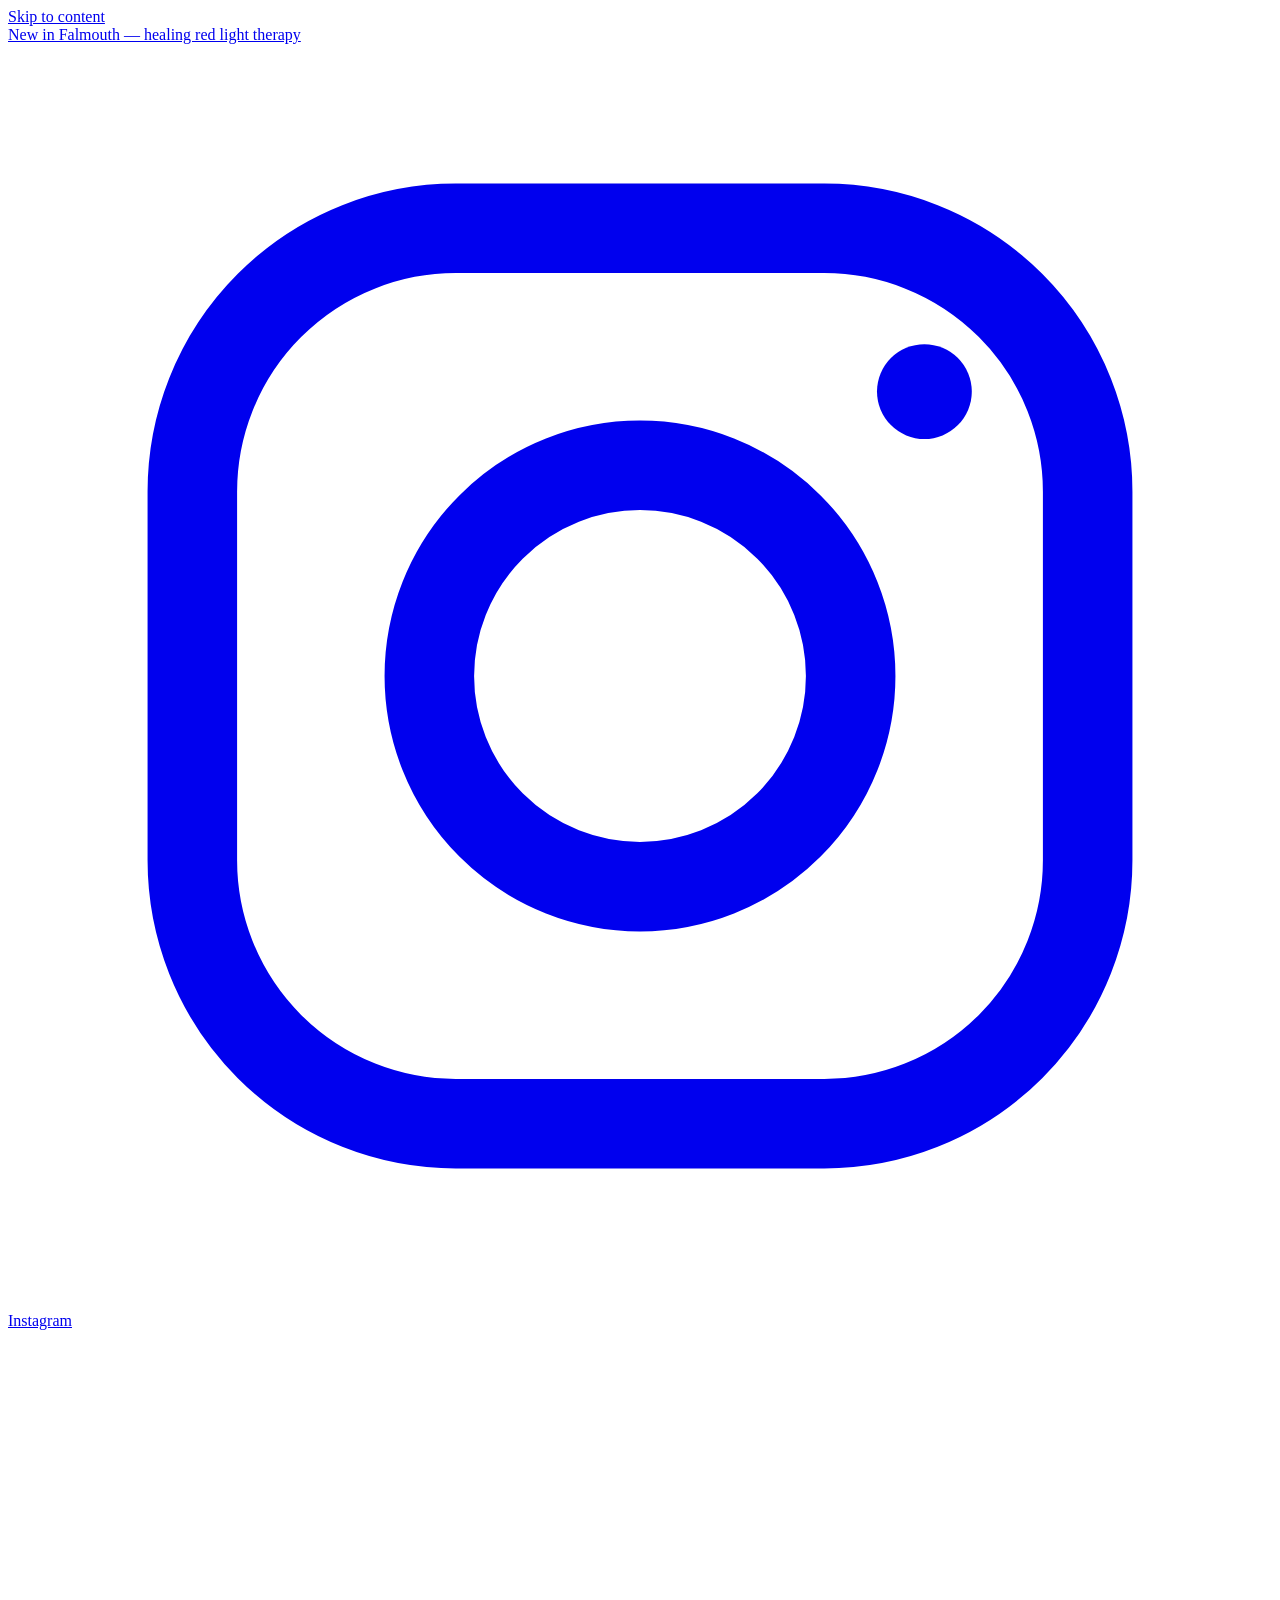
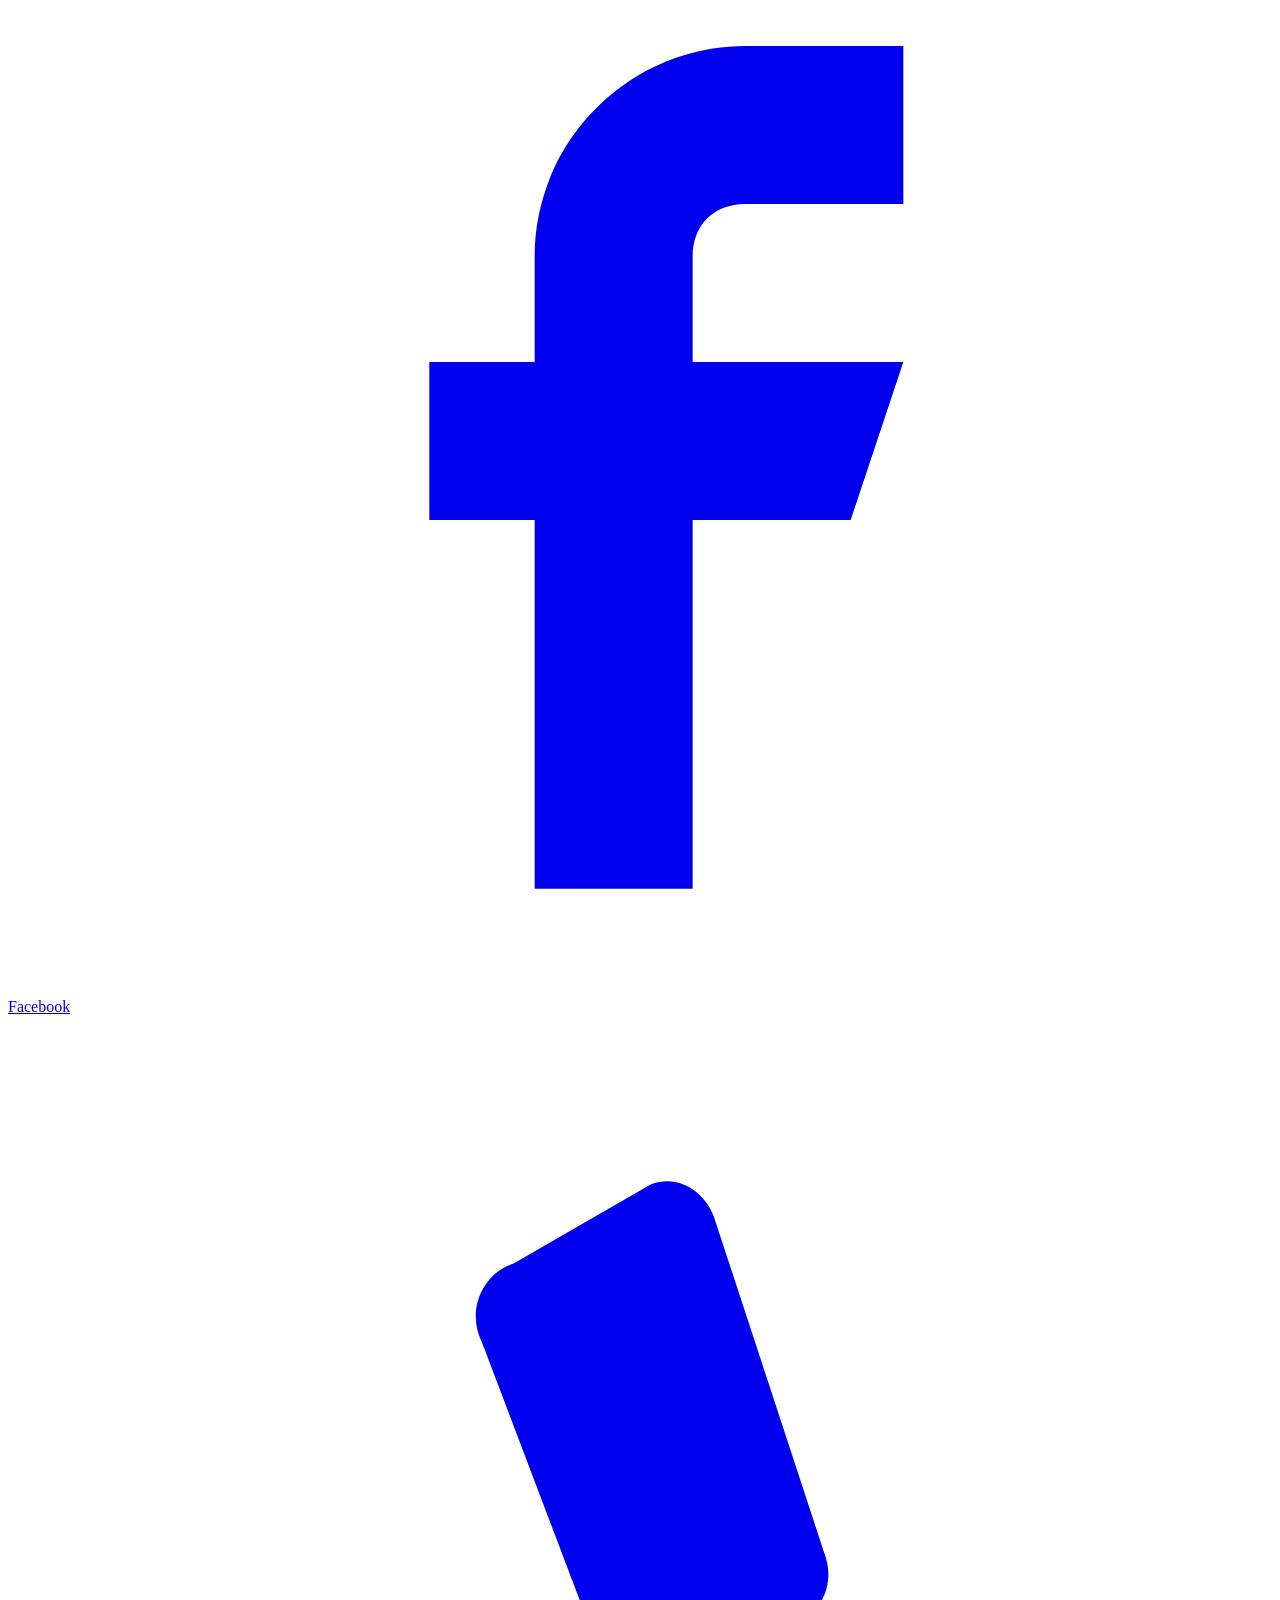
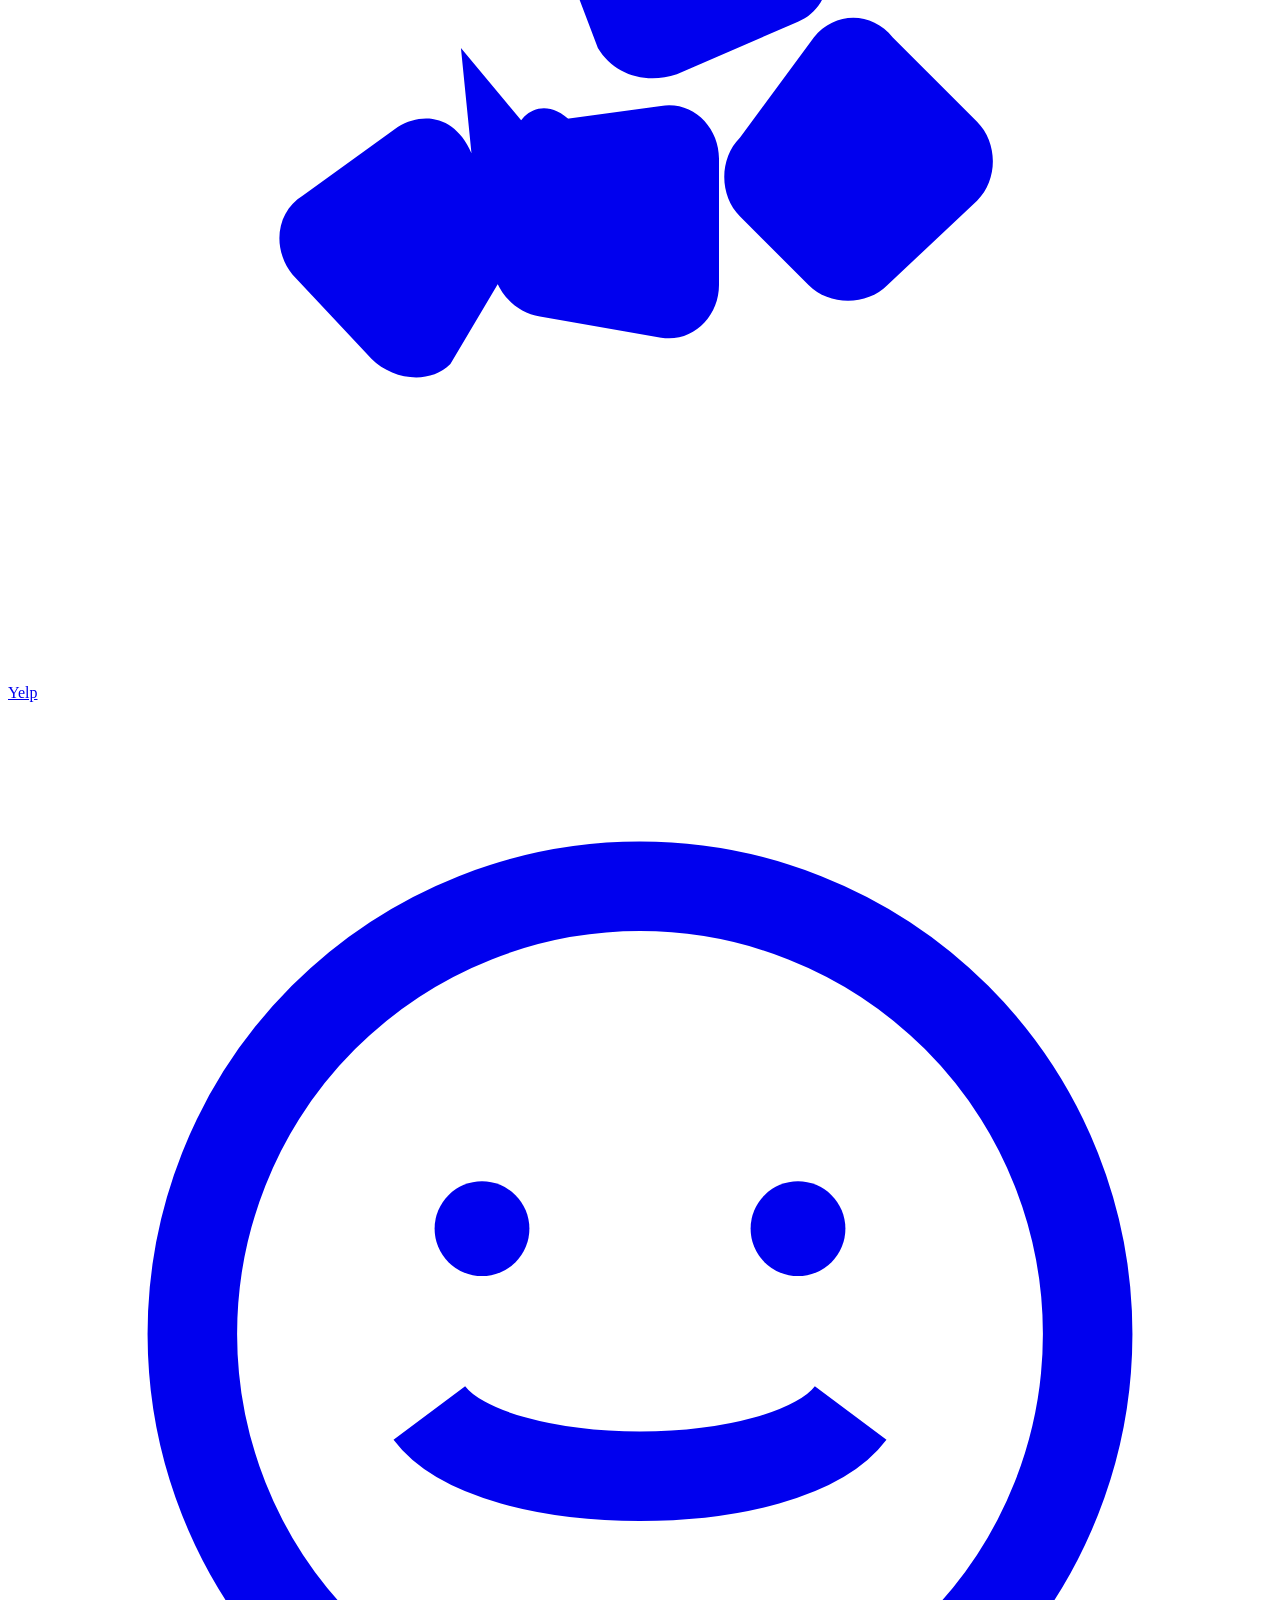
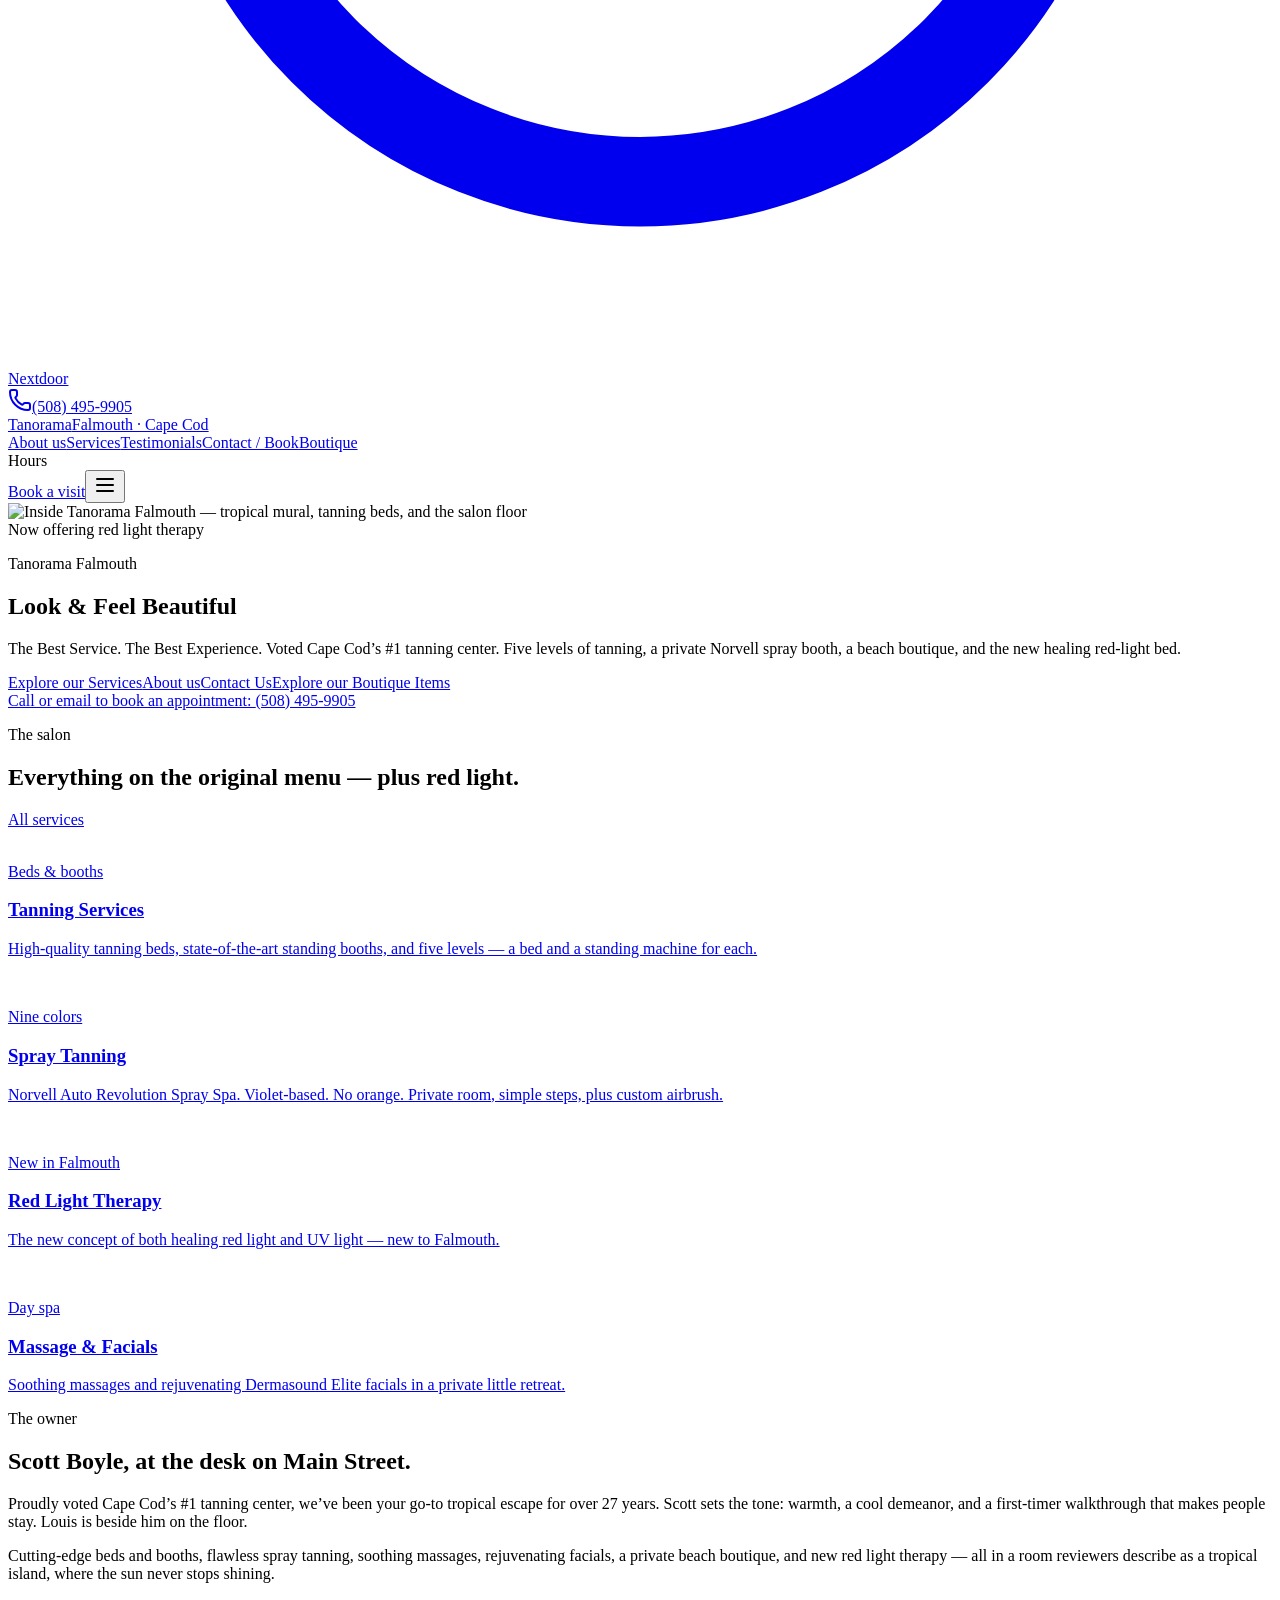
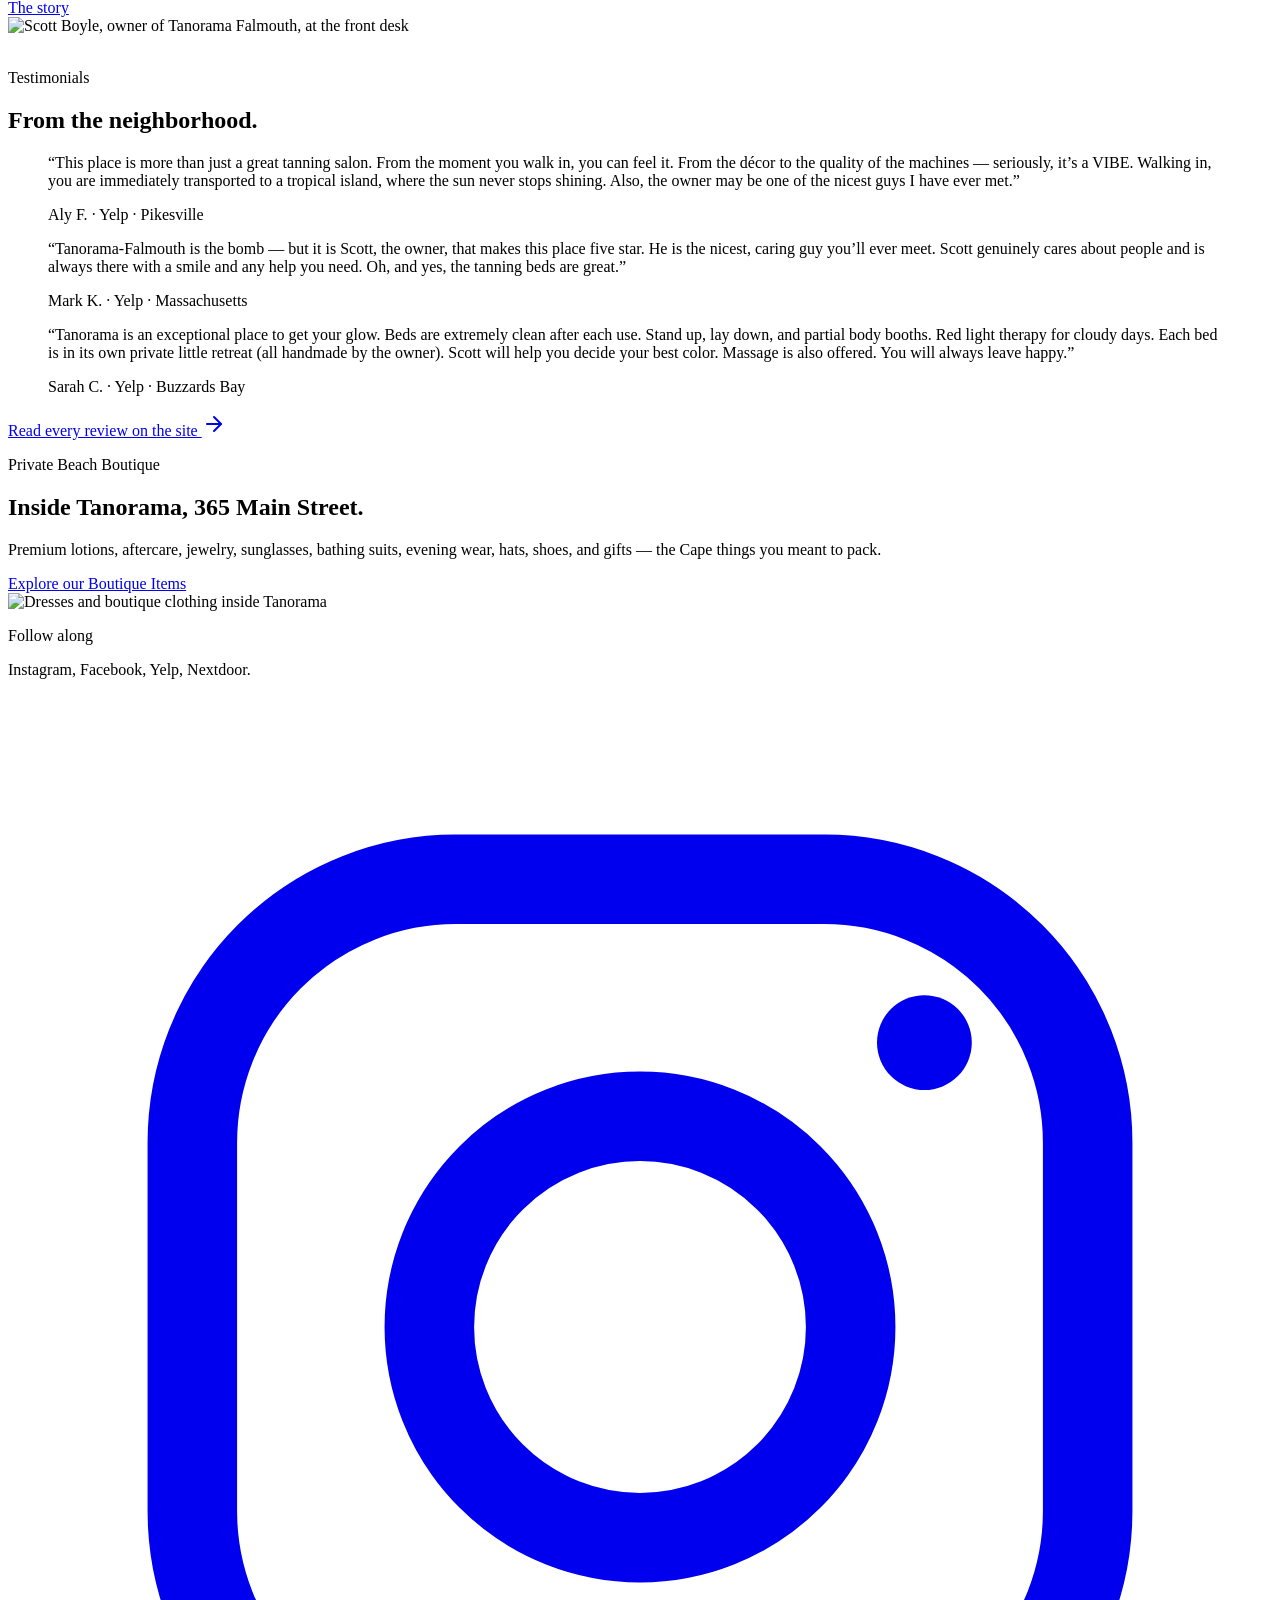
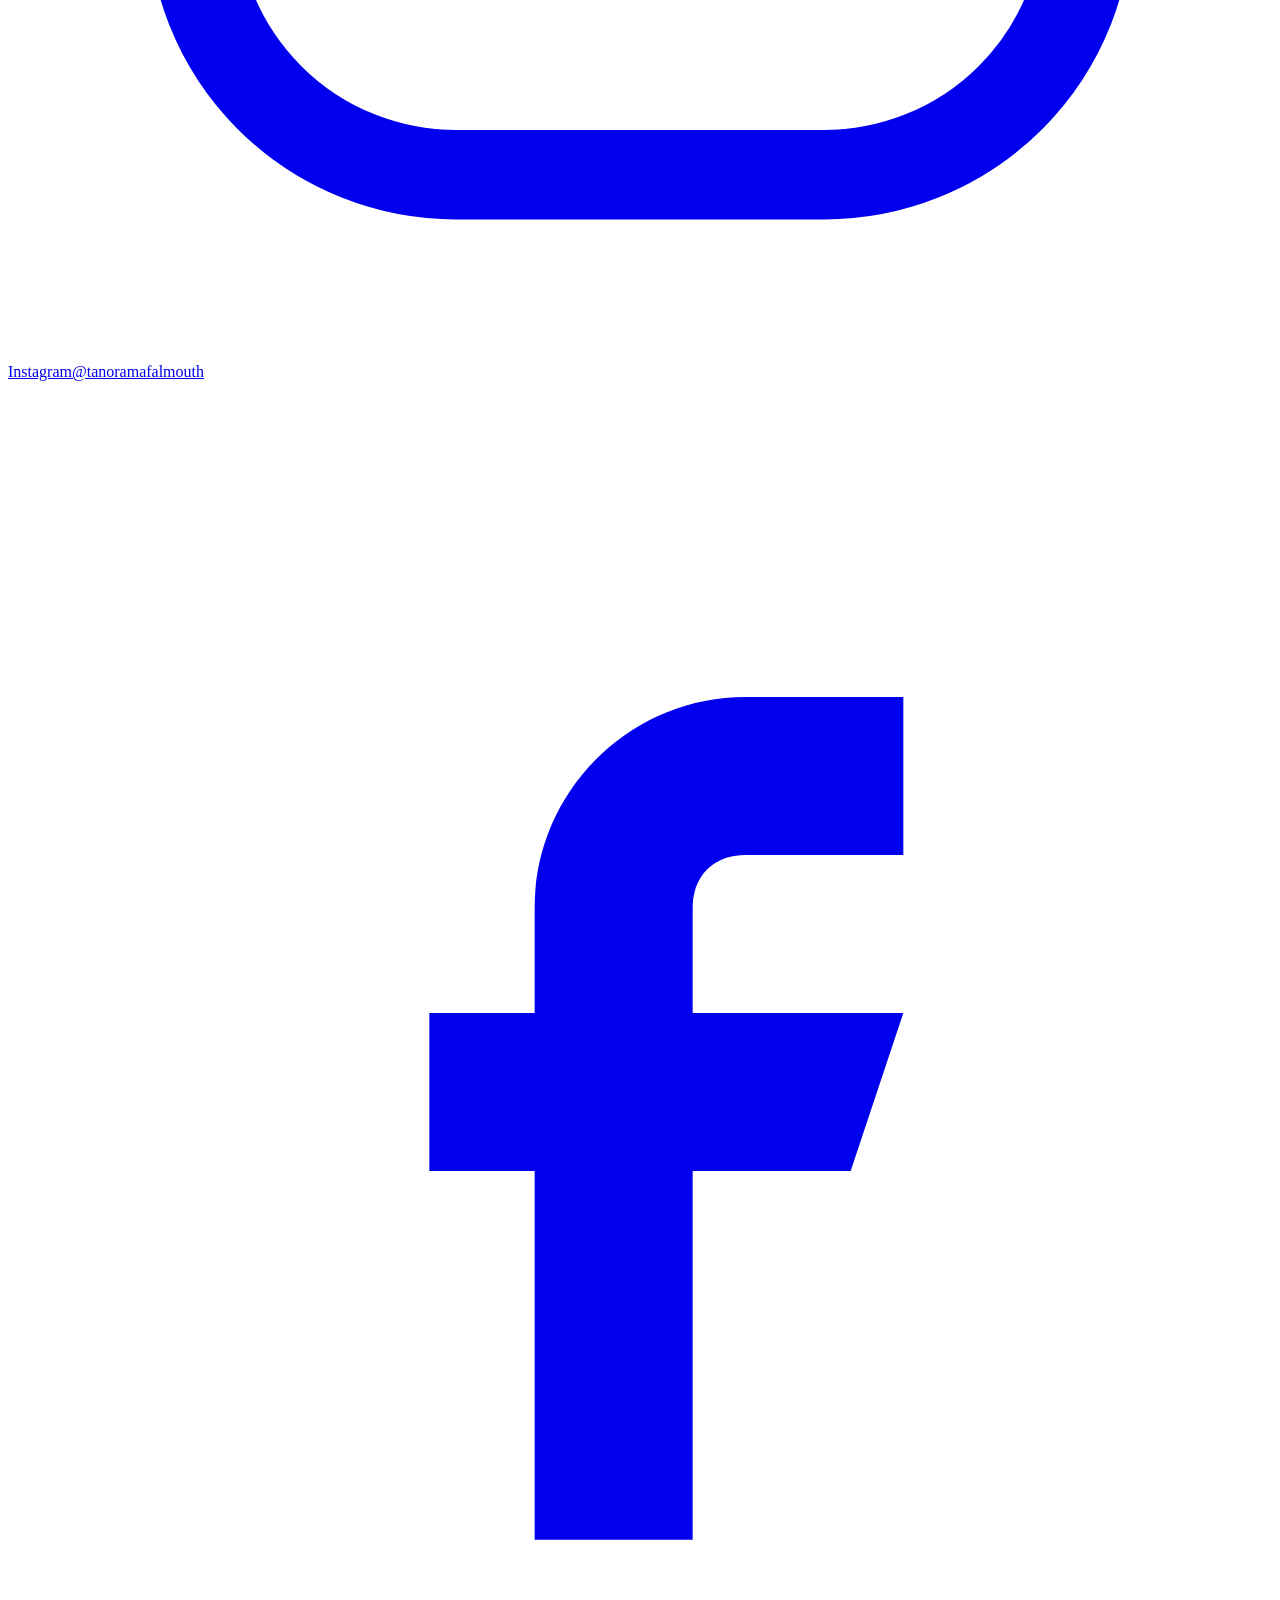
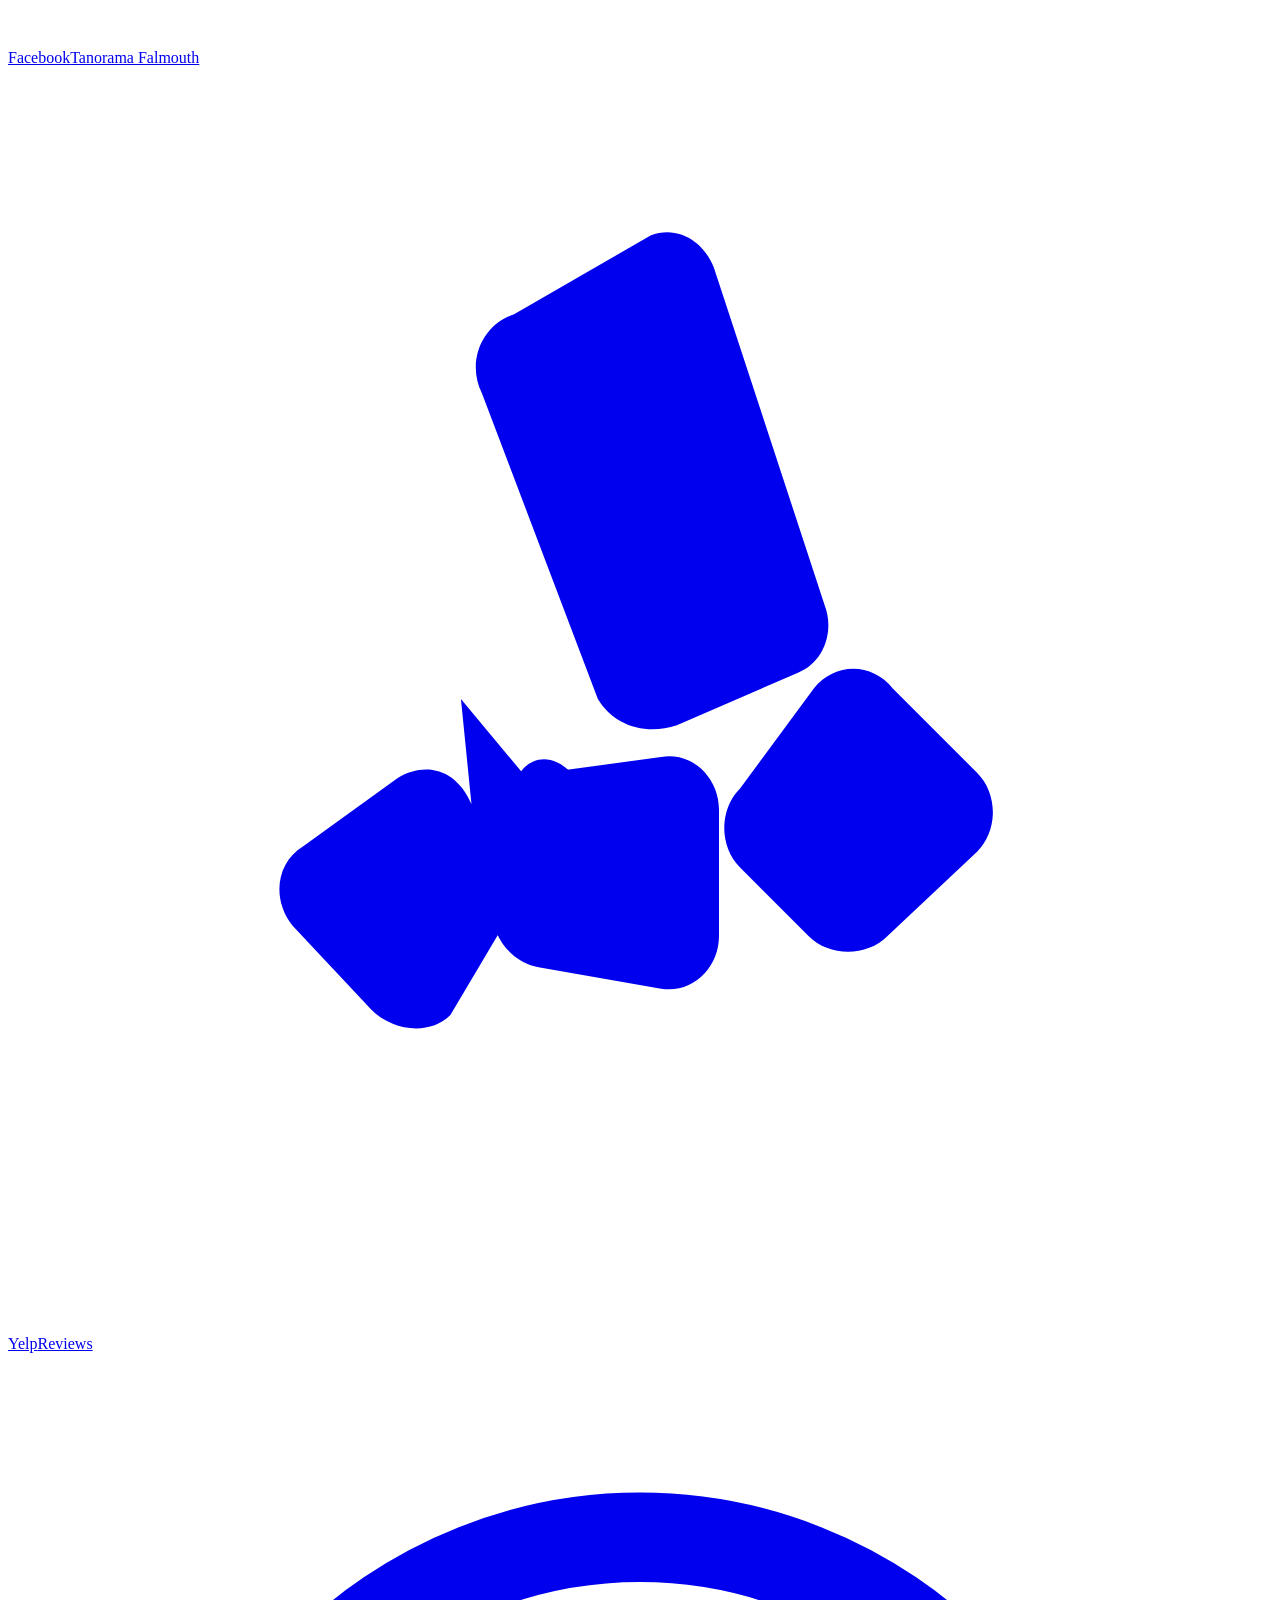
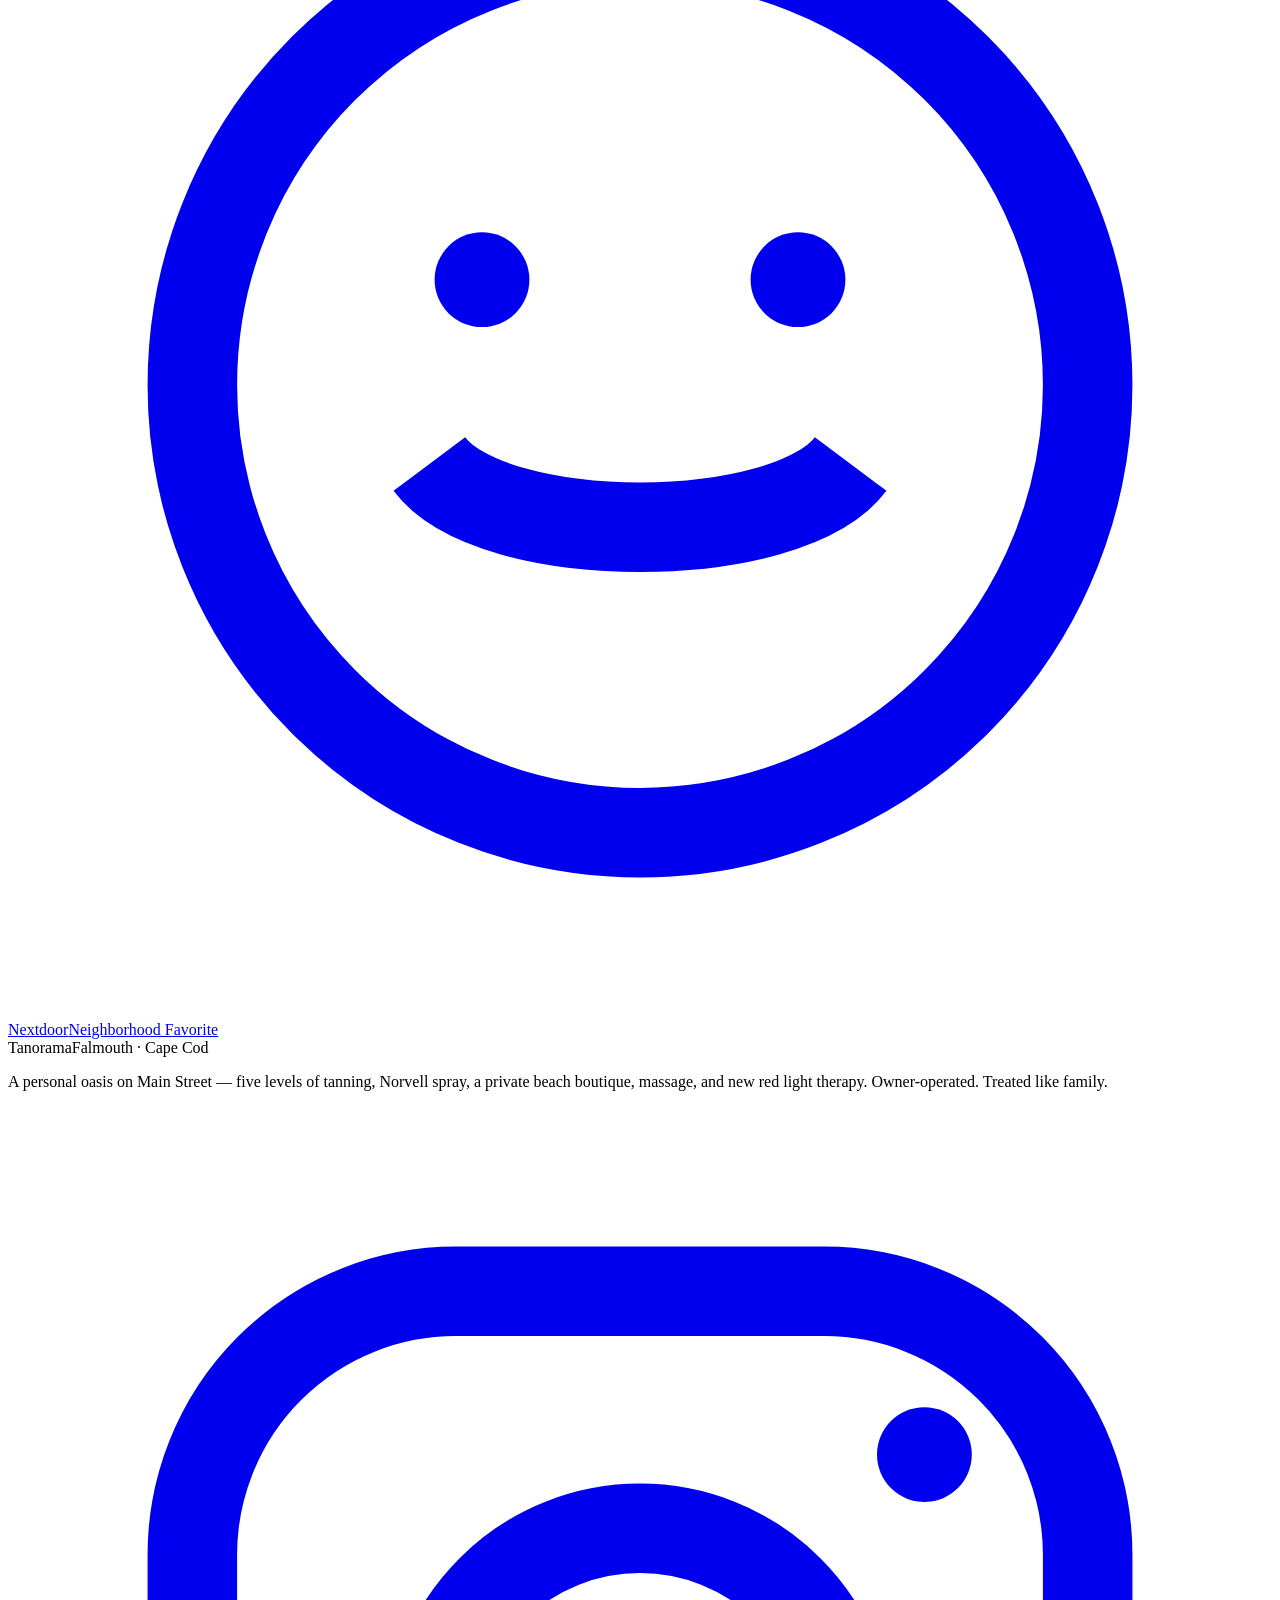
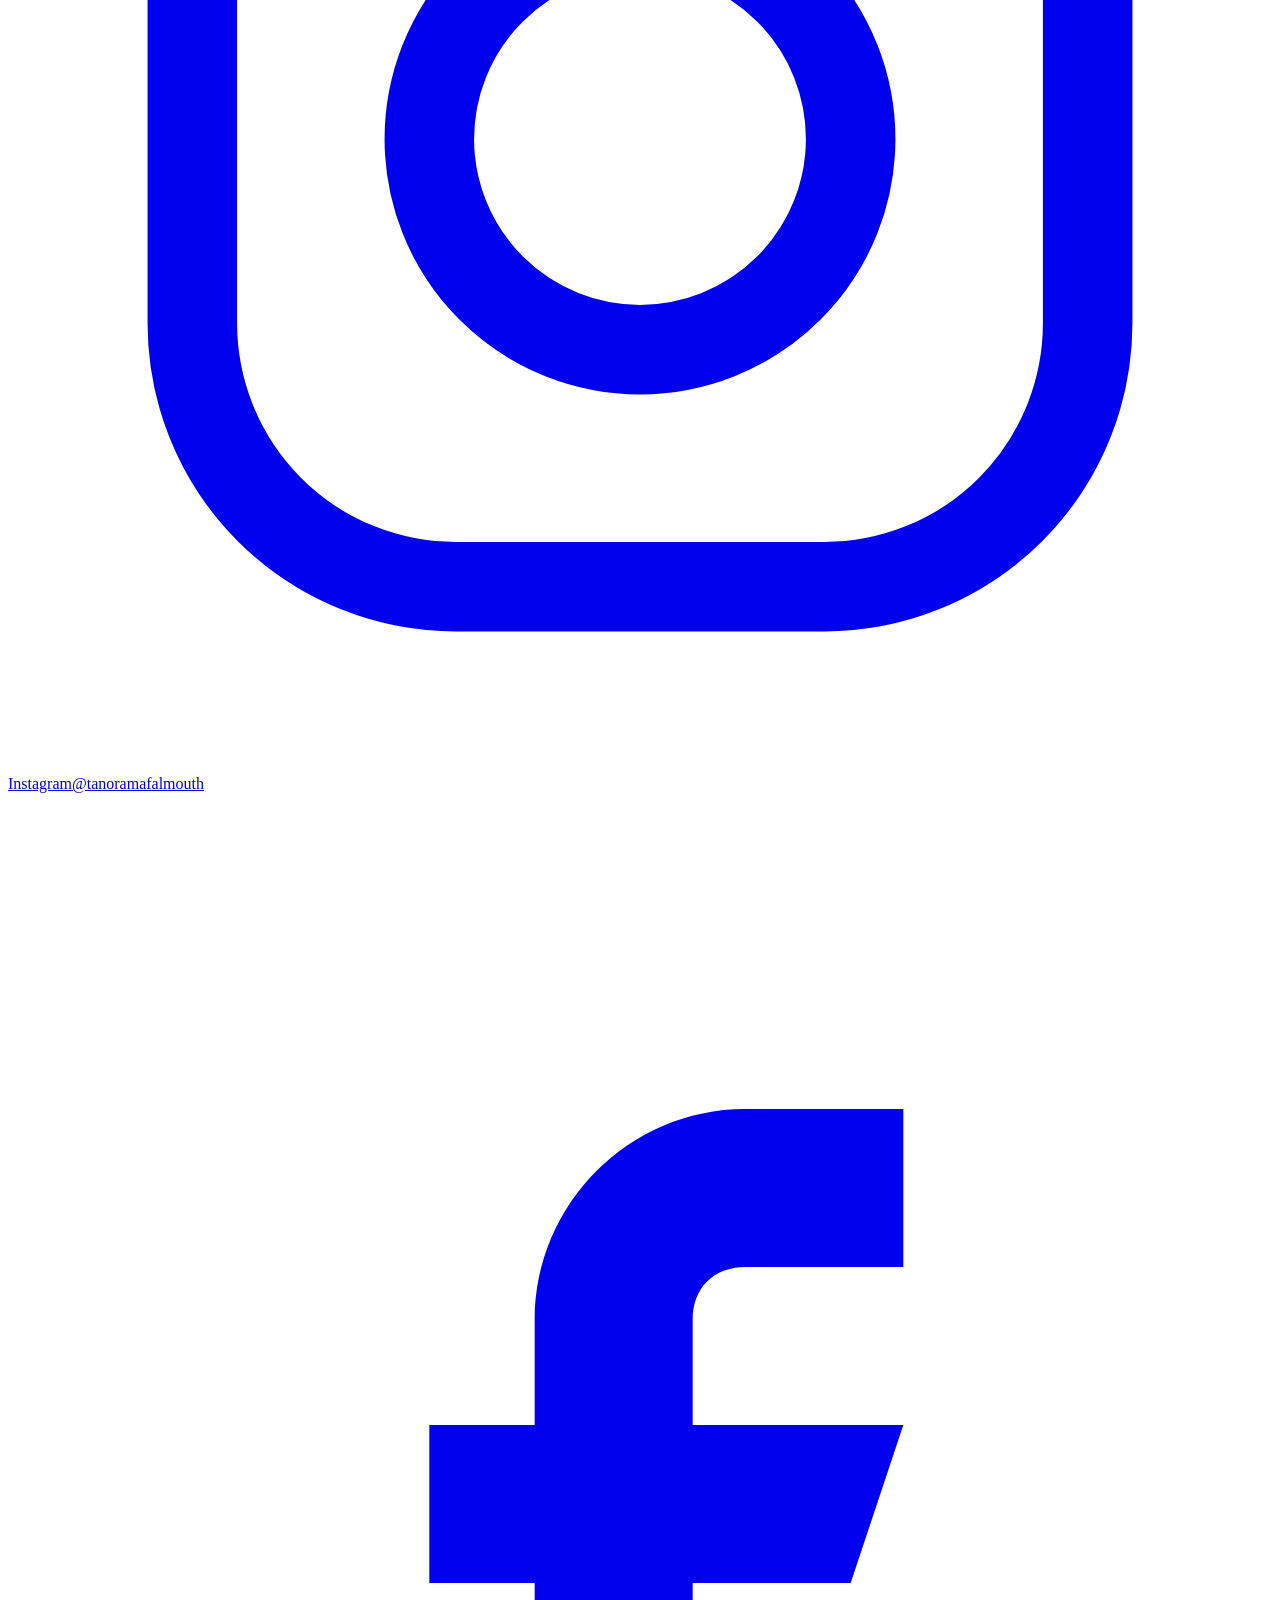
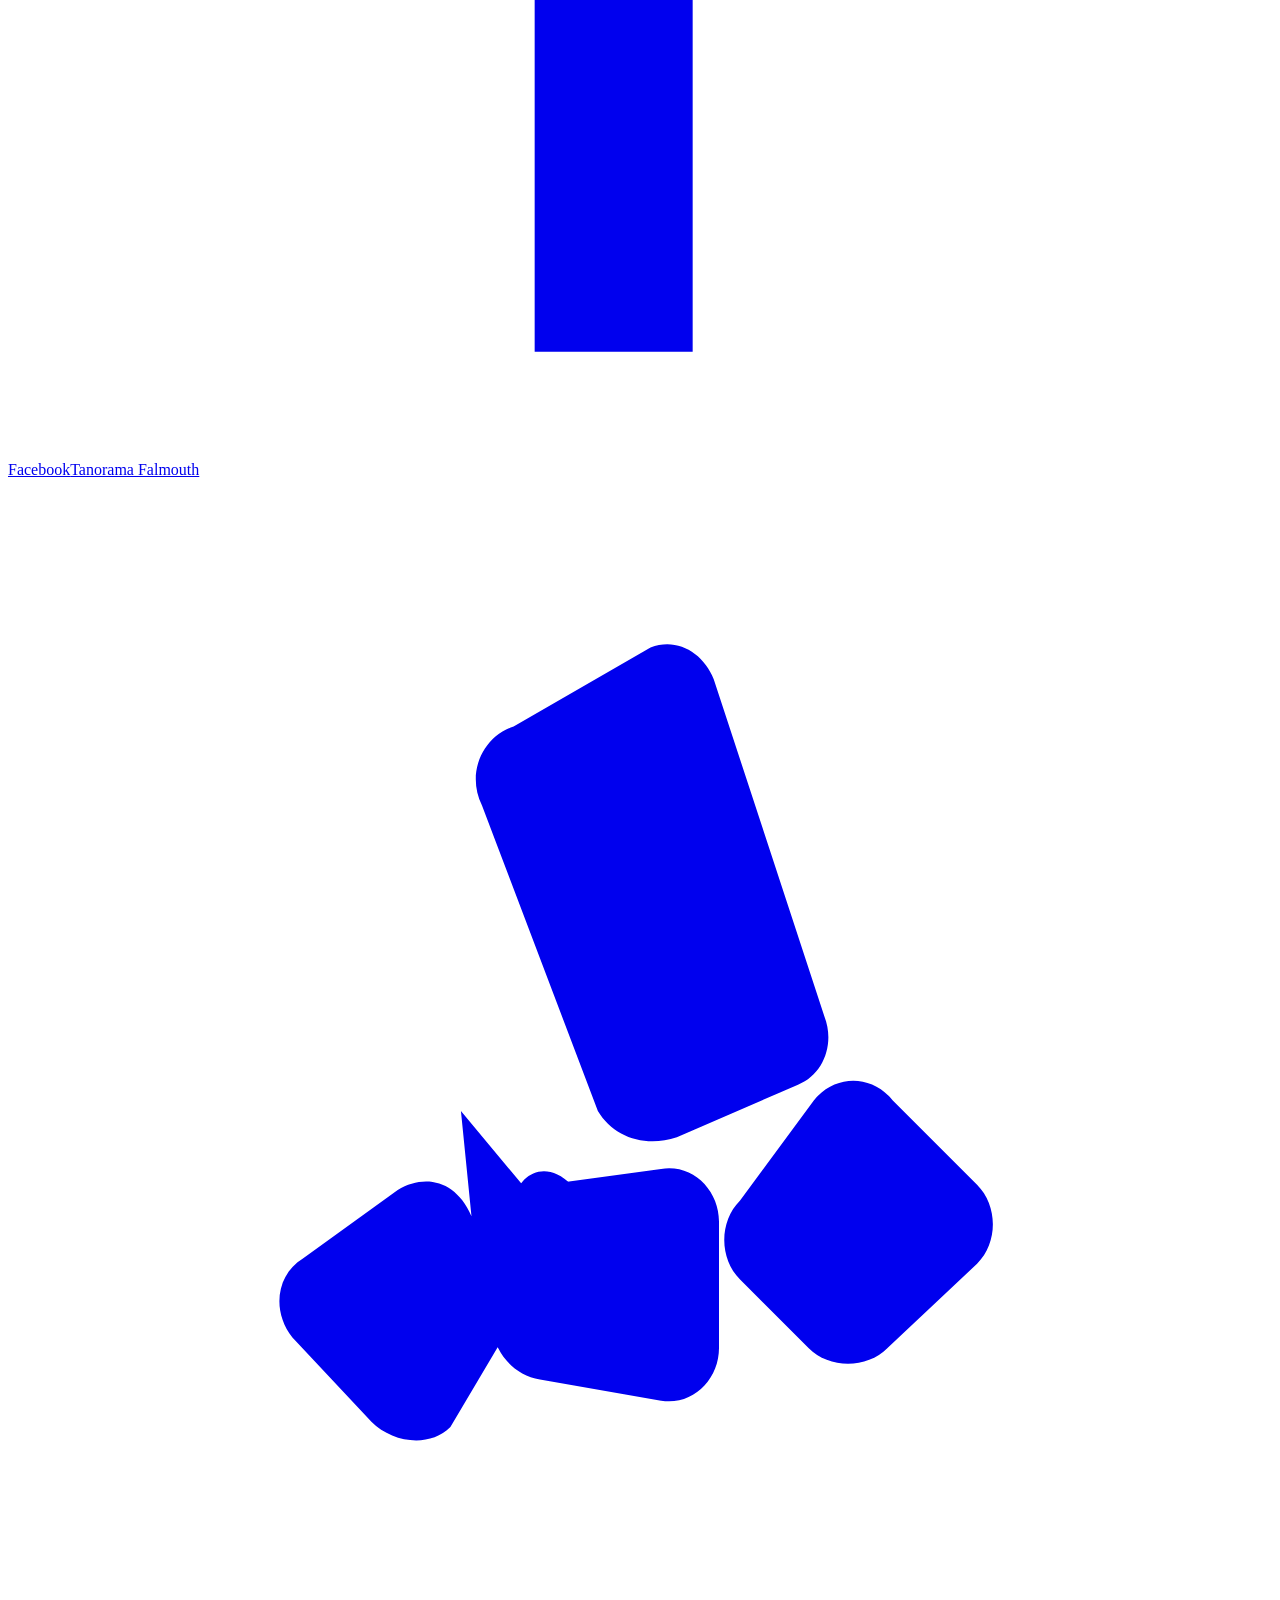
==== index.html @ d2f275ac "Import Tanarama site with Decap CMS editor" ====
<!DOCTYPE html><html lang="en" class="antialiased"><head><meta name="twitter:card" content="summary_large_image"><meta property="og:title" content="Tanorama Falmouth"><meta property="og:image" content="https://tanaramafalmouth.grok.me/og.jpg"><meta property="og:image:width" content="1200"><meta property="og:image:height" content="630"><meta charSet="utf-8"/><meta name="viewport" content="width=device-width, initial-scale=1"/><link rel="preload" as="image" href="/images/logo.png"/><link rel="preload" as="image" href="/images/hero.jpg"/><link rel="preload" as="image" href="/images/beds.jpg"/><link rel="preload" as="image" href="/images/bed.jpg"/><link rel="preload" as="image" href="/images/boutique-room.jpg"/><link rel="preload" as="image" href="/images/scott.jpg"/><link rel="preload" as="image" href="/images/mural.jpg"/><link rel="preload" as="image" href="/images/boutique-clothes.jpg"/><link rel="stylesheet" href="/assets/styles-CydF0hzn.css" data-precedence="default"/><title>Tanorama Falmouth</title><meta name="description" content="Tanorama Falmouth — Cape Cod’s #1 tanning center. Five levels of tanning, Norvell spray, boutique, massage, and new red light therapy at 365 Main St."/><meta name="theme-color" content="#1B2A38"/><link rel="modulepreload" href="/assets/index-DTNHznYe.js"/><link rel="modulepreload" href="/assets/rolldown-runtime-hePW80VL.js"/><link rel="modulepreload" href="/assets/client-DRpjdjga.js"/><link rel="modulepreload" href="/assets/site-shell-BPe1MBrv.js"/><link rel="modulepreload" href="/assets/routes-1h3ZJde8.js"/><link rel="icon" type="image/png" href="/favicon-32.png"/><link rel="apple-touch-icon" href="/apple-touch-icon.png"/><link rel="manifest" href="/__grok/manifest.webmanifest"/><link rel="apple-touch-icon" href="/__grok/icon-180.png"/><meta name="apple-mobile-web-app-title" content="Tanorama Falmouth"><meta name="apple-mobile-web-app-status-bar-style" content="black"><meta name="grok-project-id" content="01a01e26-db28-7733-8b3a-782b2e616362"><script src="https://grok.com/grok-app-builder/extensions.js" data-project-id="01a01e26-db28-7733-8b3a-782b2e616362" defer></script><meta property="grok:app_id" content="01a01e26-db28-7733-8b3a-782b2e616362"><meta property="x:creator" content="@CapeKava"><meta property="x:creator:id" content="2000382191906545665"></head><body class="bg-linen text-ink"><!--$--><div class="flex min-h-dvh flex-col bg-linen text-ink"><a href="#main" class="sr-only focus:not-sr-only focus:absolute focus:left-4 focus:top-4 focus:z-50 focus:rounded-md focus:bg-cream focus:px-3 focus:py-2">Skip to content</a><header class="sticky top-0 z-40"><div class="bg-ink text-cream"><div class="mx-auto flex max-w-6xl items-center justify-between gap-3 px-4 py-2 text-[0.7rem] tracking-[0.14em] uppercase sm:px-6"><a href="/red-light" class="truncate text-cream/90 hover:text-cream">New in Falmouth — healing red light therapy</a><div class="hidden items-center gap-3 sm:flex"><nav aria-label="Social" class="flex flex-wrap items-center gap-2"><a href="https://www.instagram.com/tanoramafalmouth/" target="_blank" rel="noreferrer" class="inline-flex items-center gap-2 rounded-full border px-2.5 py-1.5 text-xs tracking-wide transition-colors border-cream/20 text-cream/80 hover:text-cream"><svg viewBox="0 0 24 24" class="size-4" fill="none" stroke="currentColor" stroke-width="1.7" aria-hidden="true"><rect x="3.5" y="3.5" width="17" height="17" rx="5"></rect><circle cx="12" cy="12" r="4"></circle><circle cx="17.4" cy="6.6" r="0.9" fill="currentColor" stroke="none"></circle></svg><span class="sr-only">Instagram</span></a><a href="https://www.facebook.com/p/Tanorama-Falmouth-61572426393241/" target="_blank" rel="noreferrer" class="inline-flex items-center gap-2 rounded-full border px-2.5 py-1.5 text-xs tracking-wide transition-colors border-cream/20 text-cream/80 hover:text-cream"><svg viewBox="0 0 24 24" class="size-4" fill="currentColor" aria-hidden="true"><path d="M14 9h3V6h-3c-2.2 0-4 1.8-4 4v2H8v3h2v7h3v-7h3l1-3h-4v-2c0-.6.4-1 1-1Z"></path></svg><span class="sr-only">Facebook</span></a><a href="https://www.yelp.com/biz/tanorama-falmouth" target="_blank" rel="noreferrer" class="inline-flex items-center gap-2 rounded-full border px-2.5 py-1.5 text-xs tracking-wide transition-colors border-cream/20 text-cream/80 hover:text-cream"><svg viewBox="0 0 24 24" class="size-4" fill="currentColor" aria-hidden="true"><path d="M12.2 3.2c.5-.2 1 .1 1.2.6l2.1 6.4c.2.5 0 1.1-.5 1.3l-2.3 1c-.6.2-1.2 0-1.5-.5L9 6.2c-.3-.6 0-1.3.6-1.5l2.6-1.5Zm-2 10.2 2.2-.3c.6-.1 1.1.4 1.1 1v2.4c0 .6-.5 1.1-1.1 1l-2.3-.4c-.6-.1-1-.7-.9-1.3l.4-2.1c.1-.5.6-.8 1.1-.3Zm6.6-1.6 1.6 1.6c.4.4.4 1.1 0 1.5l-1.7 1.6c-.4.4-1.1.4-1.5 0l-1.3-1.3c-.4-.4-.4-1.1 0-1.5l1.4-1.9c.4-.5 1.1-.5 1.5 0Zm-8.2.2 1.5 1.8c.4.4.3 1.1-.1 1.5L8.4 18c-.4.4-1.1.3-1.5-.1L5.4 16.3c-.4-.5-.3-1.2.2-1.5l1.8-1.3c.5-.3 1.1-.2 1.4.5Z"></path></svg><span class="sr-only">Yelp</span></a><a href="https://nextdoor.com/pages/tanorama-falmouth-ma/" target="_blank" rel="noreferrer" class="inline-flex items-center gap-2 rounded-full border px-2.5 py-1.5 text-xs tracking-wide transition-colors border-cream/20 text-cream/80 hover:text-cream"><svg viewBox="0 0 24 24" class="size-4" fill="none" stroke="currentColor" stroke-width="1.7" aria-hidden="true"><circle cx="12" cy="12" r="8.5"></circle><path d="M8 13.5c1.2 1.6 6.8 1.6 8 0"></path><circle cx="9" cy="10" r="0.9" fill="currentColor" stroke="none"></circle><circle cx="15" cy="10" r="0.9" fill="currentColor" stroke="none"></circle></svg><span class="sr-only">Nextdoor</span></a></nav><a href="tel:+15084959905" class="inline-flex shrink-0 items-center gap-1.5 text-cream/80 hover:text-cream"><svg xmlns="http://www.w3.org/2000/svg" width="24" height="24" viewBox="0 0 24 24" fill="none" stroke="currentColor" stroke-width="2" stroke-linecap="round" stroke-linejoin="round" class="lucide lucide-phone size-3" aria-hidden="true"><path d="M13.832 16.568a1 1 0 0 0 1.213-.303l.355-.465A2 2 0 0 1 17 15h3a2 2 0 0 1 2 2v3a2 2 0 0 1-2 2A18 18 0 0 1 2 4a2 2 0 0 1 2-2h3a2 2 0 0 1 2 2v3a2 2 0 0 1-.8 1.6l-.468.351a1 1 0 0 0-.292 1.233 14 14 0 0 0 6.392 6.384"></path></svg>(508) 495-9905</a></div></div></div><div class="border-b border-line/80 bg-linen/85 backdrop-blur-md"><div class="mx-auto flex max-w-6xl items-center justify-between gap-4 px-4 py-3 sm:px-6"><a aria-label="Tanorama Falmouth home" class="group min-w-0 active" href="/" data-status="active" aria-current="page"><span class="flex items-center gap-2.5"><img src="/images/logo.png" alt="" class="rounded-lg object-cover size-10"/><span class="min-w-0 leading-none"><span class="font-display block font-semibold tracking-tight text-[1.15rem] text-ink">Tanorama</span><span class="mt-0.5 block text-[0.62rem] tracking-[0.28em] uppercase text-muted">Falmouth · Cape Cod</span></span></span></a><nav class="hidden items-center gap-6 lg:flex"><a href="/about" class="text-[0.8rem] tracking-[0.16em] text-muted uppercase transition-colors hover:text-ink">About us</a><a href="/services" class="text-[0.8rem] tracking-[0.16em] text-muted uppercase transition-colors hover:text-ink">Services</a><a href="/testimonials" class="text-[0.8rem] tracking-[0.16em] text-muted uppercase transition-colors hover:text-ink">Testimonials</a><a href="/book" class="text-[0.8rem] tracking-[0.16em] text-muted uppercase transition-colors hover:text-ink">Contact / Book</a><a href="/boutique" class="text-[0.8rem] tracking-[0.16em] text-muted uppercase transition-colors hover:text-ink">Boutique</a></nav><div class="flex items-center gap-3"><span class="items-center gap-1.5 rounded-full px-3 py-1 text-[0.7rem] font-medium tracking-[0.16em] uppercase bg-paper text-muted hidden md:inline-flex"><span class="size-1.5 rounded-full bg-muted" aria-hidden="true"></span>Hours</span><div class="hidden sm:block"><div class="h-8 w-8 animate-pulse rounded-full bg-ink/10"></div></div><a href="/book" class="items-center justify-center gap-2 whitespace-nowrap font-medium transition-[opacity,transform,background-color,color,border-color] duration-150 ease-[cubic-bezier(0.22,1,0.36,1)] focus-visible:outline-none focus-visible:ring-2 focus-visible:ring-sea/50 disabled:pointer-events-none disabled:opacity-50 [&amp;_svg]:size-4 bg-ink text-cream hover:bg-ink-soft active:scale-[0.98] h-10 rounded-md px-3.5 text-sm hidden sm:inline-flex">Book a visit</a><button type="button" class="inline-flex size-11 items-center justify-center rounded-lg border border-line lg:hidden" aria-label="Open menu"><svg xmlns="http://www.w3.org/2000/svg" width="24" height="24" viewBox="0 0 24 24" fill="none" stroke="currentColor" stroke-width="2" stroke-linecap="round" stroke-linejoin="round" class="lucide lucide-menu size-5" aria-hidden="true"><path d="M4 12h16"></path><path d="M4 18h16"></path><path d="M4 6h16"></path></svg></button></div></div></div></header><div id="main" class="flex-1"><section class="relative min-h-[88vh] overflow-hidden"><img src="/images/hero.jpg" alt="Inside Tanorama Falmouth — tropical mural, tanning beds, and the salon floor" class="absolute inset-0 size-full object-cover"/><div class="absolute inset-0 bg-linear-to-r from-ink/80 via-ink/50 to-ink/15"></div><div class="relative mx-auto flex min-h-[88vh] max-w-6xl flex-col justify-end px-4 pb-16 pt-28 sm:px-6 sm:pb-24"><img src="/images/logo.png" alt="" class="mb-6 size-16 rounded-xl object-cover shadow-lg sm:size-20"/><span class="inline-flex items-center gap-1.5 rounded-full px-3 py-1 text-[0.7rem] font-medium tracking-[0.16em] uppercase bg-ruby text-cream w-fit">Now offering red light therapy</span><p class="mt-5 text-xs tracking-[0.28em] text-cream/70 uppercase">Tanorama<!-- --> Falmouth</p><h1 class="font-display mt-3 max-w-3xl text-5xl leading-[1.02] font-medium tracking-tight text-cream sm:text-7xl">Look &amp; Feel Beautiful</h1><p class="mt-5 max-w-xl text-base leading-relaxed text-cream/85 sm:text-lg">The Best Service. The Best Experience.<!-- --> <!-- -->Voted Cape Cod’s #1 tanning center<!-- -->. Five levels of tanning, a private Norvell spray booth, a beach boutique, and the new healing red-light bed.</p><div class="mt-8 grid max-w-xl grid-cols-1 gap-3 sm:grid-cols-2"><a href="/services" class="inline-flex items-center justify-center gap-2 whitespace-nowrap font-medium transition-[opacity,transform,background-color,color,border-color] duration-150 ease-[cubic-bezier(0.22,1,0.36,1)] focus-visible:outline-none focus-visible:ring-2 focus-visible:ring-sea/50 disabled:pointer-events-none disabled:opacity-50 [&amp;_svg]:size-4 bg-cream text-ink hover:bg-linen active:scale-[0.98] h-12 rounded-xl px-6 text-[0.95rem]">Explore our Services</a><a href="/about" class="inline-flex items-center justify-center gap-2 whitespace-nowrap font-medium transition-[opacity,transform,background-color,color,border-color] duration-150 ease-[cubic-bezier(0.22,1,0.36,1)] focus-visible:outline-none focus-visible:ring-2 focus-visible:ring-sea/50 disabled:pointer-events-none disabled:opacity-50 [&amp;_svg]:size-4 border bg-transparent hover:border-ink/30 h-12 rounded-xl px-6 text-[0.95rem] border-cream/30 text-cream hover:bg-cream/10">About us</a><a href="/book" class="inline-flex items-center justify-center gap-2 whitespace-nowrap font-medium transition-[opacity,transform,background-color,color,border-color] duration-150 ease-[cubic-bezier(0.22,1,0.36,1)] focus-visible:outline-none focus-visible:ring-2 focus-visible:ring-sea/50 disabled:pointer-events-none disabled:opacity-50 [&amp;_svg]:size-4 border bg-transparent hover:border-ink/30 h-12 rounded-xl px-6 text-[0.95rem] border-cream/30 text-cream hover:bg-cream/10">Contact Us</a><a href="/boutique" class="inline-flex items-center justify-center gap-2 whitespace-nowrap font-medium transition-[opacity,transform,background-color,color,border-color] duration-150 ease-[cubic-bezier(0.22,1,0.36,1)] focus-visible:outline-none focus-visible:ring-2 focus-visible:ring-sea/50 disabled:pointer-events-none disabled:opacity-50 [&amp;_svg]:size-4 border bg-transparent hover:border-ink/30 h-12 rounded-xl px-6 text-[0.95rem] border-cream/30 text-cream hover:bg-cream/10">Explore our Boutique Items</a></div><a href="tel:+15084959905" class="mt-8 text-sm tracking-wide text-cream/80 hover:text-cream">Call or email to book an appointment: <!-- -->(508) 495-9905</a></div></section><section class="bg-paper/60 py-20"><div class="mx-auto max-w-6xl px-4 sm:px-6"><div class="flex flex-wrap items-end justify-between gap-4"><div><p class="text-xs tracking-[0.22em] text-sea uppercase">The salon</p><h2 class="font-display mt-2 text-4xl text-ink">Everything on the original menu — plus red light.</h2></div><a href="/services" class="text-sm text-sea hover:underline">All services</a></div><div class="mt-10 grid gap-5 sm:grid-cols-2"><a href="/services#tanning" class="group overflow-hidden rounded-xl bg-cream ring-1 ring-line"><div class="aspect-16/10 overflow-hidden"><img src="/images/beds.jpg" alt="" class="size-full object-cover transition-transform duration-500 group-hover:scale-[1.03]"/></div><div class="p-6"><p class="text-[0.7rem] tracking-[0.2em] text-sea uppercase">Beds &amp; booths</p><h3 class="font-display mt-2 text-2xl text-ink">Tanning Services</h3><p class="mt-2 text-sm leading-relaxed text-muted">High-quality tanning beds, state-of-the-art standing booths, and five levels — a bed and a standing machine for each.</p></div></a><a href="/services#spray" class="group overflow-hidden rounded-xl bg-cream ring-1 ring-line"><div class="aspect-16/10 overflow-hidden"><img src="/images/hero.jpg" alt="" class="size-full object-cover transition-transform duration-500 group-hover:scale-[1.03]"/></div><div class="p-6"><p class="text-[0.7rem] tracking-[0.2em] text-sea uppercase">Nine colors</p><h3 class="font-display mt-2 text-2xl text-ink">Spray Tanning</h3><p class="mt-2 text-sm leading-relaxed text-muted">Norvell Auto Revolution Spray Spa. Violet-based. No orange. Private room, simple steps, plus custom airbrush.</p></div></a><a href="/red-light" class="group overflow-hidden rounded-xl bg-cream ring-1 ring-line"><div class="aspect-16/10 overflow-hidden"><img src="/images/bed.jpg" alt="" class="size-full object-cover transition-transform duration-500 group-hover:scale-[1.03]"/></div><div class="p-6"><p class="text-[0.7rem] tracking-[0.2em] text-sea uppercase">New in Falmouth</p><h3 class="font-display mt-2 text-2xl text-ink">Red Light Therapy</h3><p class="mt-2 text-sm leading-relaxed text-muted">The new concept of both healing red light and UV light — new to Falmouth.</p></div></a><a href="/services#spa" class="group overflow-hidden rounded-xl bg-cream ring-1 ring-line"><div class="aspect-16/10 overflow-hidden"><img src="/images/boutique-room.jpg" alt="" class="size-full object-cover transition-transform duration-500 group-hover:scale-[1.03]"/></div><div class="p-6"><p class="text-[0.7rem] tracking-[0.2em] text-sea uppercase">Day spa</p><h3 class="font-display mt-2 text-2xl text-ink">Massage &amp; Facials</h3><p class="mt-2 text-sm leading-relaxed text-muted">Soothing massages and rejuvenating Dermasound Elite facials in a private little retreat.</p></div></a></div></div></section><section class="mx-auto grid max-w-6xl items-center gap-12 px-4 py-20 sm:px-6 lg:grid-cols-2"><div><p class="text-xs tracking-[0.22em] text-sea uppercase">The owner</p><h2 class="font-display mt-3 text-4xl leading-tight text-ink">Scott Boyle<!-- -->, at the desk on Main Street.</h2><p class="mt-5 leading-relaxed text-muted">Proudly voted Cape Cod’s #1 tanning center, we’ve been your go-to tropical escape for over 27 years. Scott sets the tone: warmth, a cool demeanor, and a first-timer walkthrough that makes people stay. Louis is beside him on the floor.</p><p class="mt-4 leading-relaxed text-muted">Cutting-edge beds and booths, flawless spray tanning, soothing massages, rejuvenating facials, a private beach boutique, and new red light therapy — all in a room reviewers describe as a tropical island, where the sun never stops shining.</p><a href="/about" class="inline-flex items-center justify-center gap-2 whitespace-nowrap font-medium transition-[opacity,transform,background-color,color,border-color] duration-150 ease-[cubic-bezier(0.22,1,0.36,1)] focus-visible:outline-none focus-visible:ring-2 focus-visible:ring-sea/50 disabled:pointer-events-none disabled:opacity-50 [&amp;_svg]:size-4 border border-ink/15 bg-transparent text-ink hover:border-ink/30 hover:bg-cream h-11 rounded-lg px-5 text-sm mt-8">The story</a></div><div class="overflow-hidden rounded-xl"><img src="/images/scott.jpg" alt="Scott Boyle, owner of Tanorama Falmouth, at the front desk" class="aspect-4/5 w-full object-cover object-top sm:aspect-4/3"/></div></section><section class="relative overflow-hidden"><img src="/images/mural.jpg" alt="" class="absolute inset-0 size-full object-cover"/><div class="absolute inset-0 bg-ink/65"></div><div class="relative mx-auto max-w-6xl px-4 py-20 sm:px-6"><p class="text-xs tracking-[0.22em] text-cream/70 uppercase">Testimonials</p><h2 class="font-display mt-3 text-4xl text-cream">From the neighborhood.</h2><div class="mt-10 grid gap-6 md:grid-cols-3"><blockquote class="rounded-xl bg-cream/10 p-6 ring-1 ring-cream/15 backdrop-blur-sm"><p class="text-sm leading-relaxed text-cream/90">“<!-- -->This place is more than just a great tanning salon. From the moment you walk in, you can feel it. From the décor to the quality of the machines — seriously, it’s a VIBE. Walking in, you are immediately transported to a tropical island, where the sun never stops shining. Also, the owner may be one of the nicest guys I have ever met.<!-- -->”</p><footer class="mt-5 text-xs tracking-[0.16em] text-cream/60 uppercase">Aly F.<!-- --> · <!-- -->Yelp · Pikesville</footer></blockquote><blockquote class="rounded-xl bg-cream/10 p-6 ring-1 ring-cream/15 backdrop-blur-sm"><p class="text-sm leading-relaxed text-cream/90">“<!-- -->Tanorama-Falmouth is the bomb — but it is Scott, the owner, that makes this place five star. He is the nicest, caring guy you’ll ever meet. Scott genuinely cares about people and is always there with a smile and any help you need. Oh, and yes, the tanning beds are great.<!-- -->”</p><footer class="mt-5 text-xs tracking-[0.16em] text-cream/60 uppercase">Mark K.<!-- --> · <!-- -->Yelp · Massachusetts</footer></blockquote><blockquote class="rounded-xl bg-cream/10 p-6 ring-1 ring-cream/15 backdrop-blur-sm"><p class="text-sm leading-relaxed text-cream/90">“<!-- -->Tanorama is an exceptional place to get your glow. Beds are extremely clean after each use. Stand up, lay down, and partial body booths. Red light therapy for cloudy days. Each bed is in its own private little retreat (all handmade by the owner). Scott will help you decide your best color. Massage is also offered. You will always leave happy.<!-- -->”</p><footer class="mt-5 text-xs tracking-[0.16em] text-cream/60 uppercase">Sarah C.<!-- --> · <!-- -->Yelp · Buzzards Bay</footer></blockquote></div><a href="/testimonials" class="mt-8 inline-flex items-center gap-2 text-sm text-cream hover:underline">Read every review on the site <svg xmlns="http://www.w3.org/2000/svg" width="24" height="24" viewBox="0 0 24 24" fill="none" stroke="currentColor" stroke-width="2" stroke-linecap="round" stroke-linejoin="round" class="lucide lucide-arrow-right size-4" aria-hidden="true"><path d="M5 12h14"></path><path d="m12 5 7 7-7 7"></path></svg></a></div></section><section class="mx-auto max-w-6xl px-4 py-20 sm:px-6"><div class="overflow-hidden rounded-xl bg-ink text-cream md:grid md:grid-cols-2"><div class="p-8 sm:p-12"><p class="text-xs tracking-[0.22em] text-cream/55 uppercase">Private Beach Boutique</p><h2 class="font-display mt-3 text-4xl">Inside Tanorama, 365 Main Street.</h2><p class="mt-4 max-w-md text-sm leading-relaxed text-cream/75">Premium lotions, aftercare, jewelry, sunglasses, bathing suits, evening wear, hats, shoes, and gifts — the Cape things you meant to pack.</p><a href="/boutique" class="inline-flex items-center justify-center gap-2 whitespace-nowrap font-medium transition-[opacity,transform,background-color,color,border-color] duration-150 ease-[cubic-bezier(0.22,1,0.36,1)] focus-visible:outline-none focus-visible:ring-2 focus-visible:ring-sea/50 disabled:pointer-events-none disabled:opacity-50 [&amp;_svg]:size-4 bg-cream text-ink hover:bg-linen active:scale-[0.98] h-11 rounded-lg px-5 text-sm mt-8">Explore our Boutique Items</a></div><img src="/images/boutique-clothes.jpg" alt="Dresses and boutique clothing inside Tanorama" class="h-72 w-full object-cover md:h-full"/></div></section><section class="border-t border-line bg-cream py-14"><div class="mx-auto flex max-w-6xl flex-col items-start justify-between gap-6 px-4 sm:flex-row sm:items-center sm:px-6"><div><p class="text-xs tracking-[0.22em] text-sea uppercase">Follow along</p><p class="font-display mt-2 text-2xl text-ink">Instagram, Facebook, Yelp, Nextdoor.</p></div><nav aria-label="Social" class="flex flex-wrap items-center gap-2"><a href="https://www.instagram.com/tanoramafalmouth/" target="_blank" rel="noreferrer" class="inline-flex items-center gap-2 rounded-full border px-2.5 py-1.5 text-xs tracking-wide transition-colors border-line text-ink/70 hover:text-ink"><svg viewBox="0 0 24 24" class="size-4" fill="none" stroke="currentColor" stroke-width="1.7" aria-hidden="true"><rect x="3.5" y="3.5" width="17" height="17" rx="5"></rect><circle cx="12" cy="12" r="4"></circle><circle cx="17.4" cy="6.6" r="0.9" fill="currentColor" stroke="none"></circle></svg><span class="">Instagram</span><span class="hidden sm:inline opacity-70">@tanoramafalmouth</span></a><a href="https://www.facebook.com/p/Tanorama-Falmouth-61572426393241/" target="_blank" rel="noreferrer" class="inline-flex items-center gap-2 rounded-full border px-2.5 py-1.5 text-xs tracking-wide transition-colors border-line text-ink/70 hover:text-ink"><svg viewBox="0 0 24 24" class="size-4" fill="currentColor" aria-hidden="true"><path d="M14 9h3V6h-3c-2.2 0-4 1.8-4 4v2H8v3h2v7h3v-7h3l1-3h-4v-2c0-.6.4-1 1-1Z"></path></svg><span class="">Facebook</span><span class="hidden sm:inline opacity-70">Tanorama Falmouth</span></a><a href="https://www.yelp.com/biz/tanorama-falmouth" target="_blank" rel="noreferrer" class="inline-flex items-center gap-2 rounded-full border px-2.5 py-1.5 text-xs tracking-wide transition-colors border-line text-ink/70 hover:text-ink"><svg viewBox="0 0 24 24" class="size-4" fill="currentColor" aria-hidden="true"><path d="M12.2 3.2c.5-.2 1 .1 1.2.6l2.1 6.4c.2.5 0 1.1-.5 1.3l-2.3 1c-.6.2-1.2 0-1.5-.5L9 6.2c-.3-.6 0-1.3.6-1.5l2.6-1.5Zm-2 10.2 2.2-.3c.6-.1 1.1.4 1.1 1v2.4c0 .6-.5 1.1-1.1 1l-2.3-.4c-.6-.1-1-.7-.9-1.3l.4-2.1c.1-.5.6-.8 1.1-.3Zm6.6-1.6 1.6 1.6c.4.4.4 1.1 0 1.5l-1.7 1.6c-.4.4-1.1.4-1.5 0l-1.3-1.3c-.4-.4-.4-1.1 0-1.5l1.4-1.9c.4-.5 1.1-.5 1.5 0Zm-8.2.2 1.5 1.8c.4.4.3 1.1-.1 1.5L8.4 18c-.4.4-1.1.3-1.5-.1L5.4 16.3c-.4-.5-.3-1.2.2-1.5l1.8-1.3c.5-.3 1.1-.2 1.4.5Z"></path></svg><span class="">Yelp</span><span class="hidden sm:inline opacity-70">Reviews</span></a><a href="https://nextdoor.com/pages/tanorama-falmouth-ma/" target="_blank" rel="noreferrer" class="inline-flex items-center gap-2 rounded-full border px-2.5 py-1.5 text-xs tracking-wide transition-colors border-line text-ink/70 hover:text-ink"><svg viewBox="0 0 24 24" class="size-4" fill="none" stroke="currentColor" stroke-width="1.7" aria-hidden="true"><circle cx="12" cy="12" r="8.5"></circle><path d="M8 13.5c1.2 1.6 6.8 1.6 8 0"></path><circle cx="9" cy="10" r="0.9" fill="currentColor" stroke="none"></circle><circle cx="15" cy="10" r="0.9" fill="currentColor" stroke="none"></circle></svg><span class="">Nextdoor</span><span class="hidden sm:inline opacity-70">Neighborhood Favorite</span></a></nav></div></section></div><footer class="mt-24 border-t border-line bg-ink text-cream"><div class="mx-auto grid max-w-6xl gap-12 px-4 py-16 sm:px-6 md:grid-cols-4"><div class="md:col-span-2"><span class="flex items-center gap-2.5"><img src="/images/logo.png" alt="" class="rounded-lg object-cover size-12"/><span class="min-w-0 leading-none"><span class="font-display block font-semibold tracking-tight text-xl sm:text-[1.35rem] text-cream">Tanorama</span><span class="mt-0.5 block text-[0.62rem] tracking-[0.28em] uppercase text-cream/55">Falmouth · Cape Cod</span></span></span><p class="mt-5 max-w-md text-sm leading-relaxed text-cream/75">A personal oasis on Main Street — five levels of tanning, Norvell spray, a private beach boutique, massage, and new red light therapy. Owner-operated. Treated like family.</p><nav aria-label="Social" class="flex flex-wrap items-center gap-2 mt-8"><a href="https://www.instagram.com/tanoramafalmouth/" target="_blank" rel="noreferrer" class="inline-flex items-center gap-2 rounded-full border px-2.5 py-1.5 text-xs tracking-wide transition-colors border-cream/20 text-cream/80 hover:text-cream"><svg viewBox="0 0 24 24" class="size-4" fill="none" stroke="currentColor" stroke-width="1.7" aria-hidden="true"><rect x="3.5" y="3.5" width="17" height="17" rx="5"></rect><circle cx="12" cy="12" r="4"></circle><circle cx="17.4" cy="6.6" r="0.9" fill="currentColor" stroke="none"></circle></svg><span class="">Instagram</span><span class="hidden sm:inline opacity-70">@tanoramafalmouth</span></a><a href="https://www.facebook.com/p/Tanorama-Falmouth-61572426393241/" target="_blank" rel="noreferrer" class="inline-flex items-center gap-2 rounded-full border px-2.5 py-1.5 text-xs tracking-wide transition-colors border-cream/20 text-cream/80 hover:text-cream"><svg viewBox="0 0 24 24" class="size-4" fill="currentColor" aria-hidden="true"><path d="M14 9h3V6h-3c-2.2 0-4 1.8-4 4v2H8v3h2v7h3v-7h3l1-3h-4v-2c0-.6.4-1 1-1Z"></path></svg><span class="">Facebook</span><span class="hidden sm:inline opacity-70">Tanorama Falmouth</span></a><a href="https://www.yelp.com/biz/tanorama-falmouth" target="_blank" rel="noreferrer" class="inline-flex items-center gap-2 rounded-full border px-2.5 py-1.5 text-xs tracking-wide transition-colors border-cream/20 text-cream/80 hover:text-cream"><svg viewBox="0 0 24 24" class="size-4" fill="currentColor" aria-hidden="true"><path d="M12.2 3.2c.5-.2 1 .1 1.2.6l2.1 6.4c.2.5 0 1.1-.5 1.3l-2.3 1c-.6.2-1.2 0-1.5-.5L9 6.2c-.3-.6 0-1.3.6-1.5l2.6-1.5Zm-2 10.2 2.2-.3c.6-.1 1.1.4 1.1 1v2.4c0 .6-.5 1.1-1.1 1l-2.3-.4c-.6-.1-1-.7-.9-1.3l.4-2.1c.1-.5.6-.8 1.1-.3Zm6.6-1.6 1.6 1.6c.4.4.4 1.1 0 1.5l-1.7 1.6c-.4.4-1.1.4-1.5 0l-1.3-1.3c-.4-.4-.4-1.1 0-1.5l1.4-1.9c.4-.5 1.1-.5 1.5 0Zm-8.2.2 1.5 1.8c.4.4.3 1.1-.1 1.5L8.4 18c-.4.4-1.1.3-1.5-.1L5.4 16.3c-.4-.5-.3-1.2.2-1.5l1.8-1.3c.5-.3 1.1-.2 1.4.5Z"></path></svg><span class="">Yelp</span><span class="hidden sm:inline opacity-70">Reviews</span></a><a href="https://nextdoor.com/pages/tanorama-falmouth-ma/" target="_blank" rel="noreferrer" class="inline-flex items-center gap-2 rounded-full border px-2.5 py-1.5 text-xs tracking-wide transition-colors border-cream/20 text-cream/80 hover:text-cream"><svg viewBox="0 0 24 24" class="size-4" fill="none" stroke="currentColor" stroke-width="1.7" aria-hidden="true"><circle cx="12" cy="12" r="8.5"></circle><path d="M8 13.5c1.2 1.6 6.8 1.6 8 0"></path><circle cx="9" cy="10" r="0.9" fill="currentColor" stroke="none"></circle><circle cx="15" cy="10" r="0.9" fill="currentColor" stroke="none"></circle></svg><span class="">Nextdoor</span><span class="hidden sm:inline opacity-70">Neighborhood Favorite</span></a></nav><form class="mt-8 flex max-w-md gap-2"><input class="h-11 w-full rounded-lg border px-3.5 text-base shadow-none outline-none transition-colors focus:border-sea focus:ring-2 focus:ring-sea/20 md:text-sm border-cream/15 bg-ink-soft text-cream placeholder:text-cream/40" type="email" required="" placeholder="Email for seasonal notes" value=""/><button class="inline-flex items-center justify-center gap-2 whitespace-nowrap font-medium transition-[opacity,transform,background-color,color,border-color] duration-150 ease-[cubic-bezier(0.22,1,0.36,1)] focus-visible:outline-none focus-visible:ring-2 focus-visible:ring-sea/50 disabled:pointer-events-none disabled:opacity-50 [&amp;_svg]:size-4 bg-cream text-ink hover:bg-linen active:scale-[0.98] h-11 rounded-lg px-5 text-sm" type="submit">Join</button></form></div><div><p class="text-xs tracking-[0.2em] text-cream/50 uppercase">Visit</p><address class="mt-4 not-italic text-sm leading-relaxed text-cream/80">365 Main St<br/>Falmouth<!-- -->, <!-- -->MA<!-- --> <!-- -->02540<br/><a class="mt-3 inline-block text-cream hover:underline" href="tel:+15084959905">(508) 495-9905</a><br/><a class="hover:underline" href="/cdn-cgi/l/email-protection#72015c101d0b1e173206131c1d00131f135c111d1f"><span class="__cf_email__" data-cfemail="fd8ed39f92849198bd899c93928f9c909cd39e9290">[email&#160;protected]</span></a></address><p class="mt-4 text-xs leading-relaxed text-cream/50">Hours as posted by the salon. Summer and holiday weeks can shift — call (508) 495-9905 if you’re coming from off-Cape.</p></div><div><p class="text-xs tracking-[0.2em] text-cream/50 uppercase">Hours</p><ul class="mt-4 space-y-2 text-sm text-cream/80"><li class="flex justify-between gap-4"><span>Monday</span><span class="tabular-nums text-cream/65">11 AM – 8 PM</span></li><li class="flex justify-between gap-4"><span>Tuesday–Friday</span><span class="tabular-nums text-cream/65">9 AM – 8 PM</span></li><li class="flex justify-between gap-4"><span>Saturday</span><span class="tabular-nums text-cream/65">12 – 5 PM</span></li><li class="flex justify-between gap-4"><span>Sunday</span><span class="tabular-nums text-cream/65">Closed</span></li></ul><div class="mt-6 flex flex-col gap-2 text-sm"><a href="/book" class="text-cream hover:underline">Book a visit</a><a href="/red-light" class="text-cream hover:underline">Red light therapy</a><a href="/testimonials" class="text-cream hover:underline">Testimonials</a><a href="https://www.giftly.com/gift-card/tanorama-falmouth" class="text-cream/70 hover:text-cream">Gift cards</a></div></div></div><div class="border-t border-cream/10"><div class="mx-auto flex max-w-6xl flex-col gap-2 px-4 py-5 text-xs text-cream/45 sm:flex-row sm:justify-between sm:px-6"><p>© <!-- -->2026<!-- --> Tanorama Falmouth. All rights reserved.</p><p>365 Main Street, Falmouth, Massachusetts.</p></div></div></footer></div><!--/$--><section aria-label="Notifications alt+T" tabindex="-1" aria-live="polite" aria-relevant="additions text" aria-atomic="false" data-react-aria-top-layer="true"></section><script data-cfasync="false" src="/cdn-cgi/scripts/5c5dd728/cloudflare-static/email-decode.min.js"></script><script type="application/ld+json">{"@context":"https://schema.org","@type":["DaySpa","HealthAndBeautyBusiness"],"name":"Tanorama Falmouth","image":"/og.jpg","telephone":"(508) 495-9905","email":"s.boyle@tanorama.com","url":"https://www.tanoramafalmouth.net","description":"Tanorama Falmouth is Cape Cod’s year-round tropical oasis for tanning, Norvell spray tan, boutique shopping, massage, facials, and new healing red light therapy — owner-operated by Scott Boyle at 365 Main Street, Falmouth, MA.","address":{"@type":"PostalAddress","streetAddress":"365 Main St","addressLocality":"Falmouth","addressRegion":"MA","postalCode":"02540","addressCountry":"US"},"geo":{"@type":"GeoCoordinates","latitude":41.551963,"longitude":-70.612348},"openingHoursSpecification":[{"@type":"OpeningHoursSpecification","dayOfWeek":"Monday","opens":"11:00","closes":"20:00"},{"@type":"OpeningHoursSpecification","dayOfWeek":"Tuesday","opens":"09:00","closes":"20:00"},{"@type":"OpeningHoursSpecification","dayOfWeek":"Wednesday","opens":"09:00","closes":"20:00"},{"@type":"OpeningHoursSpecification","dayOfWeek":"Thursday","opens":"09:00","closes":"20:00"},{"@type":"OpeningHoursSpecification","dayOfWeek":"Friday","opens":"09:00","closes":"20:00"},{"@type":"OpeningHoursSpecification","dayOfWeek":"Saturday","opens":"12:00","closes":"17:00"}],"sameAs":["https://www.instagram.com/tanoramafalmouth/","https://www.facebook.com/p/Tanorama-Falmouth-61572426393241/","https://www.facebook.com/tanorama.falmouth.2025/","https://www.yelp.com/biz/tanorama-falmouth","https://nextdoor.com/pages/tanorama-falmouth-ma/"],"founder":{"@type":"Person","name":"Scott Boyle","image":"/images/scott.jpg"},"priceRange":"$$"}</script><script class="$tsr" id="$tsr-stream-barrier">(self.$R=self.$R||{})["tsr"]=[];self.$_TSR={h(){this.hydrated=!0,this.c()},e(){this.streamEnded=!0,this.c()},c(){this.hydrated&&this.streamEnded&&(delete self.$_TSR,delete self.$R.tsr)},p(e){this.initialized?e():this.buffer.push(e)},buffer:[]};$_TSR.router=($R=>$R[0]={manifest:$R[1]={routes:$R[2]={__root__:$R[3]={preloads:$R[4]=["/assets/index-DTNHznYe.js","/assets/rolldown-runtime-hePW80VL.js","/assets/client-DRpjdjga.js","/assets/site-shell-BPe1MBrv.js"],scripts:$R[5]=[$R[6]={attrs:$R[7]={type:"module",async:!0,src:"/assets/index-DTNHznYe.js"}}]},"/":$R[8]={preloads:$R[9]=["/assets/routes-1h3ZJde8.js"]}}},matches:$R[10]=[$R[11]={i:"__root__ ",u:1792387925901,s:"success",ssr:!0},$R[12]={i:"  ",u:1792387925901,s:"success",ssr:!0}]})($R["tsr"]);$_TSR.e();document.currentScript.remove()</script><script type="module" async="" src="/assets/index-DTNHznYe.js"></script></body></html>
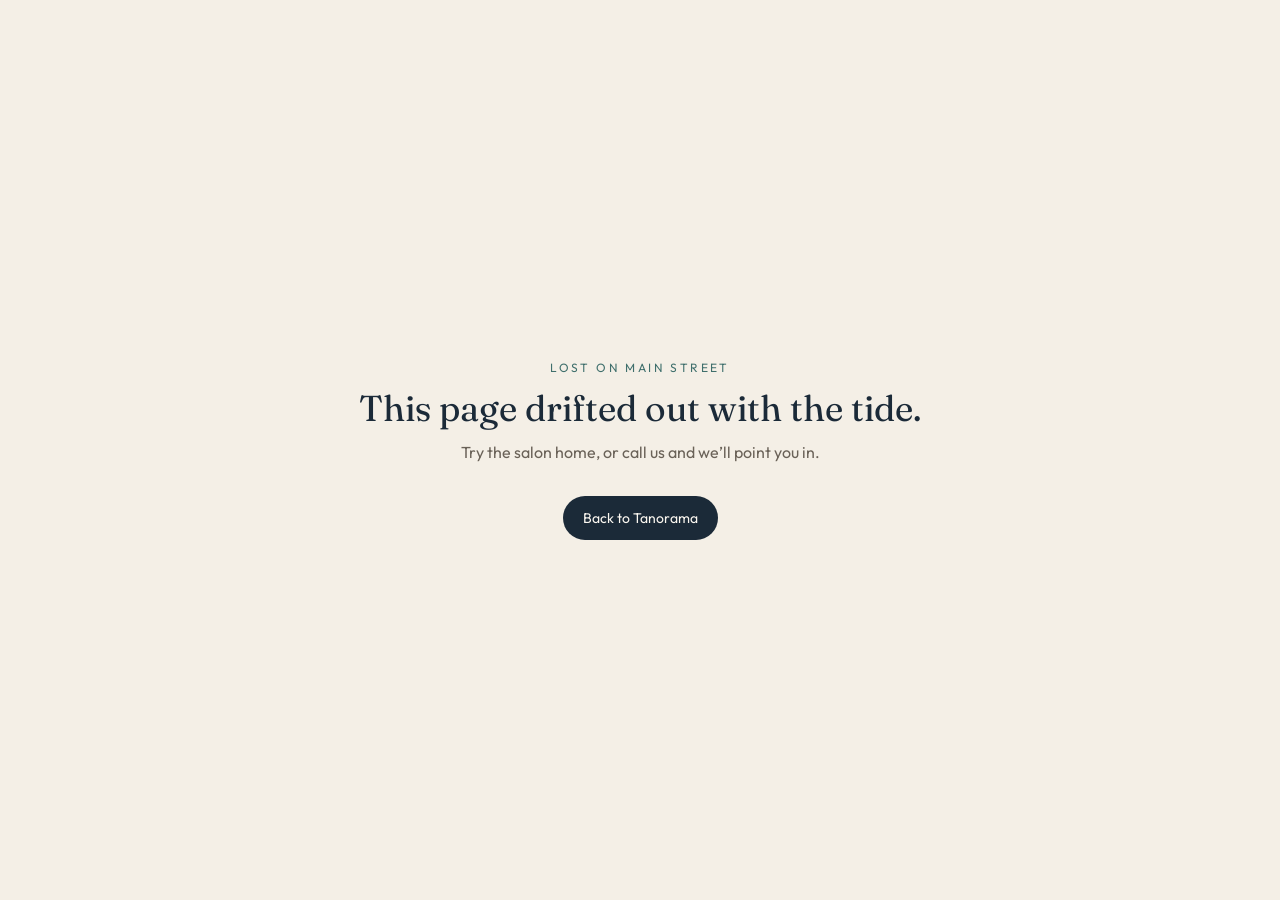
==== commit 77443fec: "Update hours (Mon–Fri 10:30–8, Sat noon–5, Sun noon–4, open 7 days), add pricing, private room and l" ====
--- a/index.html
+++ b/index.html
@@ -1 +1 @@
-<!DOCTYPE html><html lang="en" class="antialiased"><head><meta name="twitter:card" content="summary_large_image"><meta property="og:title" content="Tanorama Falmouth"><meta property="og:image" content="https://tanaramafalmouth.grok.me/og.jpg"><meta property="og:image:width" content="1200"><meta property="og:image:height" content="630"><meta charSet="utf-8"/><meta name="viewport" content="width=device-width, initial-scale=1"/><link rel="preload" as="image" href="/images/logo.png"/><link rel="preload" as="image" href="/images/hero.jpg"/><link rel="preload" as="image" href="/images/beds.jpg"/><link rel="preload" as="image" href="/images/bed.jpg"/><link rel="preload" as="image" href="/images/boutique-room.jpg"/><link rel="preload" as="image" href="/images/scott.jpg"/><link rel="preload" as="image" href="/images/mural.jpg"/><link rel="preload" as="image" href="/images/boutique-clothes.jpg"/><link rel="stylesheet" href="/assets/styles-CydF0hzn.css" data-precedence="default"/><title>Tanorama Falmouth</title><meta name="description" content="Tanorama Falmouth — Cape Cod’s #1 tanning center. Five levels of tanning, Norvell spray, boutique, massage, and new red light therapy at 365 Main St."/><meta name="theme-color" content="#1B2A38"/><link rel="modulepreload" href="/assets/index-DTNHznYe.js"/><link rel="modulepreload" href="/assets/rolldown-runtime-hePW80VL.js"/><link rel="modulepreload" href="/assets/client-DRpjdjga.js"/><link rel="modulepreload" href="/assets/site-shell-BPe1MBrv.js"/><link rel="modulepreload" href="/assets/routes-1h3ZJde8.js"/><link rel="icon" type="image/png" href="/favicon-32.png"/><link rel="apple-touch-icon" href="/apple-touch-icon.png"/><link rel="manifest" href="/__grok/manifest.webmanifest"/><link rel="apple-touch-icon" href="/__grok/icon-180.png"/><meta name="apple-mobile-web-app-title" content="Tanorama Falmouth"><meta name="apple-mobile-web-app-status-bar-style" content="black"><meta name="grok-project-id" content="01a01e26-db28-7733-8b3a-782b2e616362"><script src="https://grok.com/grok-app-builder/extensions.js" data-project-id="01a01e26-db28-7733-8b3a-782b2e616362" defer></script><meta property="grok:app_id" content="01a01e26-db28-7733-8b3a-782b2e616362"><meta property="x:creator" content="@CapeKava"><meta property="x:creator:id" content="2000382191906545665"></head><body class="bg-linen text-ink"><!--$--><div class="flex min-h-dvh flex-col bg-linen text-ink"><a href="#main" class="sr-only focus:not-sr-only focus:absolute focus:left-4 focus:top-4 focus:z-50 focus:rounded-md focus:bg-cream focus:px-3 focus:py-2">Skip to content</a><header class="sticky top-0 z-40"><div class="bg-ink text-cream"><div class="mx-auto flex max-w-6xl items-center justify-between gap-3 px-4 py-2 text-[0.7rem] tracking-[0.14em] uppercase sm:px-6"><a href="/red-light" class="truncate text-cream/90 hover:text-cream">New in Falmouth — healing red light therapy</a><div class="hidden items-center gap-3 sm:flex"><nav aria-label="Social" class="flex flex-wrap items-center gap-2"><a href="https://www.instagram.com/tanoramafalmouth/" target="_blank" rel="noreferrer" class="inline-flex items-center gap-2 rounded-full border px-2.5 py-1.5 text-xs tracking-wide transition-colors border-cream/20 text-cream/80 hover:text-cream"><svg viewBox="0 0 24 24" class="size-4" fill="none" stroke="currentColor" stroke-width="1.7" aria-hidden="true"><rect x="3.5" y="3.5" width="17" height="17" rx="5"></rect><circle cx="12" cy="12" r="4"></circle><circle cx="17.4" cy="6.6" r="0.9" fill="currentColor" stroke="none"></circle></svg><span class="sr-only">Instagram</span></a><a href="https://www.facebook.com/p/Tanorama-Falmouth-61572426393241/" target="_blank" rel="noreferrer" class="inline-flex items-center gap-2 rounded-full border px-2.5 py-1.5 text-xs tracking-wide transition-colors border-cream/20 text-cream/80 hover:text-cream"><svg viewBox="0 0 24 24" class="size-4" fill="currentColor" aria-hidden="true"><path d="M14 9h3V6h-3c-2.2 0-4 1.8-4 4v2H8v3h2v7h3v-7h3l1-3h-4v-2c0-.6.4-1 1-1Z"></path></svg><span class="sr-only">Facebook</span></a><a href="https://www.yelp.com/biz/tanorama-falmouth" target="_blank" rel="noreferrer" class="inline-flex items-center gap-2 rounded-full border px-2.5 py-1.5 text-xs tracking-wide transition-colors border-cream/20 text-cream/80 hover:text-cream"><svg viewBox="0 0 24 24" class="size-4" fill="currentColor" aria-hidden="true"><path d="M12.2 3.2c.5-.2 1 .1 1.2.6l2.1 6.4c.2.5 0 1.1-.5 1.3l-2.3 1c-.6.2-1.2 0-1.5-.5L9 6.2c-.3-.6 0-1.3.6-1.5l2.6-1.5Zm-2 10.2 2.2-.3c.6-.1 1.1.4 1.1 1v2.4c0 .6-.5 1.1-1.1 1l-2.3-.4c-.6-.1-1-.7-.9-1.3l.4-2.1c.1-.5.6-.8 1.1-.3Zm6.6-1.6 1.6 1.6c.4.4.4 1.1 0 1.5l-1.7 1.6c-.4.4-1.1.4-1.5 0l-1.3-1.3c-.4-.4-.4-1.1 0-1.5l1.4-1.9c.4-.5 1.1-.5 1.5 0Zm-8.2.2 1.5 1.8c.4.4.3 1.1-.1 1.5L8.4 18c-.4.4-1.1.3-1.5-.1L5.4 16.3c-.4-.5-.3-1.2.2-1.5l1.8-1.3c.5-.3 1.1-.2 1.4.5Z"></path></svg><span class="sr-only">Yelp</span></a><a href="https://nextdoor.com/pages/tanorama-falmouth-ma/" target="_blank" rel="noreferrer" class="inline-flex items-center gap-2 rounded-full border px-2.5 py-1.5 text-xs tracking-wide transition-colors border-cream/20 text-cream/80 hover:text-cream"><svg viewBox="0 0 24 24" class="size-4" fill="none" stroke="currentColor" stroke-width="1.7" aria-hidden="true"><circle cx="12" cy="12" r="8.5"></circle><path d="M8 13.5c1.2 1.6 6.8 1.6 8 0"></path><circle cx="9" cy="10" r="0.9" fill="currentColor" stroke="none"></circle><circle cx="15" cy="10" r="0.9" fill="currentColor" stroke="none"></circle></svg><span class="sr-only">Nextdoor</span></a></nav><a href="tel:+15084959905" class="inline-flex shrink-0 items-center gap-1.5 text-cream/80 hover:text-cream"><svg xmlns="http://www.w3.org/2000/svg" width="24" height="24" viewBox="0 0 24 24" fill="none" stroke="currentColor" stroke-width="2" stroke-linecap="round" stroke-linejoin="round" class="lucide lucide-phone size-3" aria-hidden="true"><path d="M13.832 16.568a1 1 0 0 0 1.213-.303l.355-.465A2 2 0 0 1 17 15h3a2 2 0 0 1 2 2v3a2 2 0 0 1-2 2A18 18 0 0 1 2 4a2 2 0 0 1 2-2h3a2 2 0 0 1 2 2v3a2 2 0 0 1-.8 1.6l-.468.351a1 1 0 0 0-.292 1.233 14 14 0 0 0 6.392 6.384"></path></svg>(508) 495-9905</a></div></div></div><div class="border-b border-line/80 bg-linen/85 backdrop-blur-md"><div class="mx-auto flex max-w-6xl items-center justify-between gap-4 px-4 py-3 sm:px-6"><a aria-label="Tanorama Falmouth home" class="group min-w-0 active" href="/" data-status="active" aria-current="page"><span class="flex items-center gap-2.5"><img src="/images/logo.png" alt="" class="rounded-lg object-cover size-10"/><span class="min-w-0 leading-none"><span class="font-display block font-semibold tracking-tight text-[1.15rem] text-ink">Tanorama</span><span class="mt-0.5 block text-[0.62rem] tracking-[0.28em] uppercase text-muted">Falmouth · Cape Cod</span></span></span></a><nav class="hidden items-center gap-6 lg:flex"><a href="/about" class="text-[0.8rem] tracking-[0.16em] text-muted uppercase transition-colors hover:text-ink">About us</a><a href="/services" class="text-[0.8rem] tracking-[0.16em] text-muted uppercase transition-colors hover:text-ink">Services</a><a href="/testimonials" class="text-[0.8rem] tracking-[0.16em] text-muted uppercase transition-colors hover:text-ink">Testimonials</a><a href="/book" class="text-[0.8rem] tracking-[0.16em] text-muted uppercase transition-colors hover:text-ink">Contact / Book</a><a href="/boutique" class="text-[0.8rem] tracking-[0.16em] text-muted uppercase transition-colors hover:text-ink">Boutique</a></nav><div class="flex items-center gap-3"><span class="items-center gap-1.5 rounded-full px-3 py-1 text-[0.7rem] font-medium tracking-[0.16em] uppercase bg-paper text-muted hidden md:inline-flex"><span class="size-1.5 rounded-full bg-muted" aria-hidden="true"></span>Hours</span><div class="hidden sm:block"><div class="h-8 w-8 animate-pulse rounded-full bg-ink/10"></div></div><a href="/book" class="items-center justify-center gap-2 whitespace-nowrap font-medium transition-[opacity,transform,background-color,color,border-color] duration-150 ease-[cubic-bezier(0.22,1,0.36,1)] focus-visible:outline-none focus-visible:ring-2 focus-visible:ring-sea/50 disabled:pointer-events-none disabled:opacity-50 [&amp;_svg]:size-4 bg-ink text-cream hover:bg-ink-soft active:scale-[0.98] h-10 rounded-md px-3.5 text-sm hidden sm:inline-flex">Book a visit</a><button type="button" class="inline-flex size-11 items-center justify-center rounded-lg border border-line lg:hidden" aria-label="Open menu"><svg xmlns="http://www.w3.org/2000/svg" width="24" height="24" viewBox="0 0 24 24" fill="none" stroke="currentColor" stroke-width="2" stroke-linecap="round" stroke-linejoin="round" class="lucide lucide-menu size-5" aria-hidden="true"><path d="M4 12h16"></path><path d="M4 18h16"></path><path d="M4 6h16"></path></svg></button></div></div></div></header><div id="main" class="flex-1"><section class="relative min-h-[88vh] overflow-hidden"><img src="/images/hero.jpg" alt="Inside Tanorama Falmouth — tropical mural, tanning beds, and the salon floor" class="absolute inset-0 size-full object-cover"/><div class="absolute inset-0 bg-linear-to-r from-ink/80 via-ink/50 to-ink/15"></div><div class="relative mx-auto flex min-h-[88vh] max-w-6xl flex-col justify-end px-4 pb-16 pt-28 sm:px-6 sm:pb-24"><img src="/images/logo.png" alt="" class="mb-6 size-16 rounded-xl object-cover shadow-lg sm:size-20"/><span class="inline-flex items-center gap-1.5 rounded-full px-3 py-1 text-[0.7rem] font-medium tracking-[0.16em] uppercase bg-ruby text-cream w-fit">Now offering red light therapy</span><p class="mt-5 text-xs tracking-[0.28em] text-cream/70 uppercase">Tanorama<!-- --> Falmouth</p><h1 class="font-display mt-3 max-w-3xl text-5xl leading-[1.02] font-medium tracking-tight text-cream sm:text-7xl">Look &amp; Feel Beautiful</h1><p class="mt-5 max-w-xl text-base leading-relaxed text-cream/85 sm:text-lg">The Best Service. The Best Experience.<!-- --> <!-- -->Voted Cape Cod’s #1 tanning center<!-- -->. Five levels of tanning, a private Norvell spray booth, a beach boutique, and the new healing red-light bed.</p><div class="mt-8 grid max-w-xl grid-cols-1 gap-3 sm:grid-cols-2"><a href="/services" class="inline-flex items-center justify-center gap-2 whitespace-nowrap font-medium transition-[opacity,transform,background-color,color,border-color] duration-150 ease-[cubic-bezier(0.22,1,0.36,1)] focus-visible:outline-none focus-visible:ring-2 focus-visible:ring-sea/50 disabled:pointer-events-none disabled:opacity-50 [&amp;_svg]:size-4 bg-cream text-ink hover:bg-linen active:scale-[0.98] h-12 rounded-xl px-6 text-[0.95rem]">Explore our Services</a><a href="/about" class="inline-flex items-center justify-center gap-2 whitespace-nowrap font-medium transition-[opacity,transform,background-color,color,border-color] duration-150 ease-[cubic-bezier(0.22,1,0.36,1)] focus-visible:outline-none focus-visible:ring-2 focus-visible:ring-sea/50 disabled:pointer-events-none disabled:opacity-50 [&amp;_svg]:size-4 border bg-transparent hover:border-ink/30 h-12 rounded-xl px-6 text-[0.95rem] border-cream/30 text-cream hover:bg-cream/10">About us</a><a href="/book" class="inline-flex items-center justify-center gap-2 whitespace-nowrap font-medium transition-[opacity,transform,background-color,color,border-color] duration-150 ease-[cubic-bezier(0.22,1,0.36,1)] focus-visible:outline-none focus-visible:ring-2 focus-visible:ring-sea/50 disabled:pointer-events-none disabled:opacity-50 [&amp;_svg]:size-4 border bg-transparent hover:border-ink/30 h-12 rounded-xl px-6 text-[0.95rem] border-cream/30 text-cream hover:bg-cream/10">Contact Us</a><a href="/boutique" class="inline-flex items-center justify-center gap-2 whitespace-nowrap font-medium transition-[opacity,transform,background-color,color,border-color] duration-150 ease-[cubic-bezier(0.22,1,0.36,1)] focus-visible:outline-none focus-visible:ring-2 focus-visible:ring-sea/50 disabled:pointer-events-none disabled:opacity-50 [&amp;_svg]:size-4 border bg-transparent hover:border-ink/30 h-12 rounded-xl px-6 text-[0.95rem] border-cream/30 text-cream hover:bg-cream/10">Explore our Boutique Items</a></div><a href="tel:+15084959905" class="mt-8 text-sm tracking-wide text-cream/80 hover:text-cream">Call or email to book an appointment: <!-- -->(508) 495-9905</a></div></section><section class="bg-paper/60 py-20"><div class="mx-auto max-w-6xl px-4 sm:px-6"><div class="flex flex-wrap items-end justify-between gap-4"><div><p class="text-xs tracking-[0.22em] text-sea uppercase">The salon</p><h2 class="font-display mt-2 text-4xl text-ink">Everything on the original menu — plus red light.</h2></div><a href="/services" class="text-sm text-sea hover:underline">All services</a></div><div class="mt-10 grid gap-5 sm:grid-cols-2"><a href="/services#tanning" class="group overflow-hidden rounded-xl bg-cream ring-1 ring-line"><div class="aspect-16/10 overflow-hidden"><img src="/images/beds.jpg" alt="" class="size-full object-cover transition-transform duration-500 group-hover:scale-[1.03]"/></div><div class="p-6"><p class="text-[0.7rem] tracking-[0.2em] text-sea uppercase">Beds &amp; booths</p><h3 class="font-display mt-2 text-2xl text-ink">Tanning Services</h3><p class="mt-2 text-sm leading-relaxed text-muted">High-quality tanning beds, state-of-the-art standing booths, and five levels — a bed and a standing machine for each.</p></div></a><a href="/services#spray" class="group overflow-hidden rounded-xl bg-cream ring-1 ring-line"><div class="aspect-16/10 overflow-hidden"><img src="/images/hero.jpg" alt="" class="size-full object-cover transition-transform duration-500 group-hover:scale-[1.03]"/></div><div class="p-6"><p class="text-[0.7rem] tracking-[0.2em] text-sea uppercase">Nine colors</p><h3 class="font-display mt-2 text-2xl text-ink">Spray Tanning</h3><p class="mt-2 text-sm leading-relaxed text-muted">Norvell Auto Revolution Spray Spa. Violet-based. No orange. Private room, simple steps, plus custom airbrush.</p></div></a><a href="/red-light" class="group overflow-hidden rounded-xl bg-cream ring-1 ring-line"><div class="aspect-16/10 overflow-hidden"><img src="/images/bed.jpg" alt="" class="size-full object-cover transition-transform duration-500 group-hover:scale-[1.03]"/></div><div class="p-6"><p class="text-[0.7rem] tracking-[0.2em] text-sea uppercase">New in Falmouth</p><h3 class="font-display mt-2 text-2xl text-ink">Red Light Therapy</h3><p class="mt-2 text-sm leading-relaxed text-muted">The new concept of both healing red light and UV light — new to Falmouth.</p></div></a><a href="/services#spa" class="group overflow-hidden rounded-xl bg-cream ring-1 ring-line"><div class="aspect-16/10 overflow-hidden"><img src="/images/boutique-room.jpg" alt="" class="size-full object-cover transition-transform duration-500 group-hover:scale-[1.03]"/></div><div class="p-6"><p class="text-[0.7rem] tracking-[0.2em] text-sea uppercase">Day spa</p><h3 class="font-display mt-2 text-2xl text-ink">Massage &amp; Facials</h3><p class="mt-2 text-sm leading-relaxed text-muted">Soothing massages and rejuvenating Dermasound Elite facials in a private little retreat.</p></div></a></div></div></section><section class="mx-auto grid max-w-6xl items-center gap-12 px-4 py-20 sm:px-6 lg:grid-cols-2"><div><p class="text-xs tracking-[0.22em] text-sea uppercase">The owner</p><h2 class="font-display mt-3 text-4xl leading-tight text-ink">Scott Boyle<!-- -->, at the desk on Main Street.</h2><p class="mt-5 leading-relaxed text-muted">Proudly voted Cape Cod’s #1 tanning center, we’ve been your go-to tropical escape for over 27 years. Scott sets the tone: warmth, a cool demeanor, and a first-timer walkthrough that makes people stay. Louis is beside him on the floor.</p><p class="mt-4 leading-relaxed text-muted">Cutting-edge beds and booths, flawless spray tanning, soothing massages, rejuvenating facials, a private beach boutique, and new red light therapy — all in a room reviewers describe as a tropical island, where the sun never stops shining.</p><a href="/about" class="inline-flex items-center justify-center gap-2 whitespace-nowrap font-medium transition-[opacity,transform,background-color,color,border-color] duration-150 ease-[cubic-bezier(0.22,1,0.36,1)] focus-visible:outline-none focus-visible:ring-2 focus-visible:ring-sea/50 disabled:pointer-events-none disabled:opacity-50 [&amp;_svg]:size-4 border border-ink/15 bg-transparent text-ink hover:border-ink/30 hover:bg-cream h-11 rounded-lg px-5 text-sm mt-8">The story</a></div><div class="overflow-hidden rounded-xl"><img src="/images/scott.jpg" alt="Scott Boyle, owner of Tanorama Falmouth, at the front desk" class="aspect-4/5 w-full object-cover object-top sm:aspect-4/3"/></div></section><section class="relative overflow-hidden"><img src="/images/mural.jpg" alt="" class="absolute inset-0 size-full object-cover"/><div class="absolute inset-0 bg-ink/65"></div><div class="relative mx-auto max-w-6xl px-4 py-20 sm:px-6"><p class="text-xs tracking-[0.22em] text-cream/70 uppercase">Testimonials</p><h2 class="font-display mt-3 text-4xl text-cream">From the neighborhood.</h2><div class="mt-10 grid gap-6 md:grid-cols-3"><blockquote class="rounded-xl bg-cream/10 p-6 ring-1 ring-cream/15 backdrop-blur-sm"><p class="text-sm leading-relaxed text-cream/90">“<!-- -->This place is more than just a great tanning salon. From the moment you walk in, you can feel it. From the décor to the quality of the machines — seriously, it’s a VIBE. Walking in, you are immediately transported to a tropical island, where the sun never stops shining. Also, the owner may be one of the nicest guys I have ever met.<!-- -->”</p><footer class="mt-5 text-xs tracking-[0.16em] text-cream/60 uppercase">Aly F.<!-- --> · <!-- -->Yelp · Pikesville</footer></blockquote><blockquote class="rounded-xl bg-cream/10 p-6 ring-1 ring-cream/15 backdrop-blur-sm"><p class="text-sm leading-relaxed text-cream/90">“<!-- -->Tanorama-Falmouth is the bomb — but it is Scott, the owner, that makes this place five star. He is the nicest, caring guy you’ll ever meet. Scott genuinely cares about people and is always there with a smile and any help you need. Oh, and yes, the tanning beds are great.<!-- -->”</p><footer class="mt-5 text-xs tracking-[0.16em] text-cream/60 uppercase">Mark K.<!-- --> · <!-- -->Yelp · Massachusetts</footer></blockquote><blockquote class="rounded-xl bg-cream/10 p-6 ring-1 ring-cream/15 backdrop-blur-sm"><p class="text-sm leading-relaxed text-cream/90">“<!-- -->Tanorama is an exceptional place to get your glow. Beds are extremely clean after each use. Stand up, lay down, and partial body booths. Red light therapy for cloudy days. Each bed is in its own private little retreat (all handmade by the owner). Scott will help you decide your best color. Massage is also offered. You will always leave happy.<!-- -->”</p><footer class="mt-5 text-xs tracking-[0.16em] text-cream/60 uppercase">Sarah C.<!-- --> · <!-- -->Yelp · Buzzards Bay</footer></blockquote></div><a href="/testimonials" class="mt-8 inline-flex items-center gap-2 text-sm text-cream hover:underline">Read every review on the site <svg xmlns="http://www.w3.org/2000/svg" width="24" height="24" viewBox="0 0 24 24" fill="none" stroke="currentColor" stroke-width="2" stroke-linecap="round" stroke-linejoin="round" class="lucide lucide-arrow-right size-4" aria-hidden="true"><path d="M5 12h14"></path><path d="m12 5 7 7-7 7"></path></svg></a></div></section><section class="mx-auto max-w-6xl px-4 py-20 sm:px-6"><div class="overflow-hidden rounded-xl bg-ink text-cream md:grid md:grid-cols-2"><div class="p-8 sm:p-12"><p class="text-xs tracking-[0.22em] text-cream/55 uppercase">Private Beach Boutique</p><h2 class="font-display mt-3 text-4xl">Inside Tanorama, 365 Main Street.</h2><p class="mt-4 max-w-md text-sm leading-relaxed text-cream/75">Premium lotions, aftercare, jewelry, sunglasses, bathing suits, evening wear, hats, shoes, and gifts — the Cape things you meant to pack.</p><a href="/boutique" class="inline-flex items-center justify-center gap-2 whitespace-nowrap font-medium transition-[opacity,transform,background-color,color,border-color] duration-150 ease-[cubic-bezier(0.22,1,0.36,1)] focus-visible:outline-none focus-visible:ring-2 focus-visible:ring-sea/50 disabled:pointer-events-none disabled:opacity-50 [&amp;_svg]:size-4 bg-cream text-ink hover:bg-linen active:scale-[0.98] h-11 rounded-lg px-5 text-sm mt-8">Explore our Boutique Items</a></div><img src="/images/boutique-clothes.jpg" alt="Dresses and boutique clothing inside Tanorama" class="h-72 w-full object-cover md:h-full"/></div></section><section class="border-t border-line bg-cream py-14"><div class="mx-auto flex max-w-6xl flex-col items-start justify-between gap-6 px-4 sm:flex-row sm:items-center sm:px-6"><div><p class="text-xs tracking-[0.22em] text-sea uppercase">Follow along</p><p class="font-display mt-2 text-2xl text-ink">Instagram, Facebook, Yelp, Nextdoor.</p></div><nav aria-label="Social" class="flex flex-wrap items-center gap-2"><a href="https://www.instagram.com/tanoramafalmouth/" target="_blank" rel="noreferrer" class="inline-flex items-center gap-2 rounded-full border px-2.5 py-1.5 text-xs tracking-wide transition-colors border-line text-ink/70 hover:text-ink"><svg viewBox="0 0 24 24" class="size-4" fill="none" stroke="currentColor" stroke-width="1.7" aria-hidden="true"><rect x="3.5" y="3.5" width="17" height="17" rx="5"></rect><circle cx="12" cy="12" r="4"></circle><circle cx="17.4" cy="6.6" r="0.9" fill="currentColor" stroke="none"></circle></svg><span class="">Instagram</span><span class="hidden sm:inline opacity-70">@tanoramafalmouth</span></a><a href="https://www.facebook.com/p/Tanorama-Falmouth-61572426393241/" target="_blank" rel="noreferrer" class="inline-flex items-center gap-2 rounded-full border px-2.5 py-1.5 text-xs tracking-wide transition-colors border-line text-ink/70 hover:text-ink"><svg viewBox="0 0 24 24" class="size-4" fill="currentColor" aria-hidden="true"><path d="M14 9h3V6h-3c-2.2 0-4 1.8-4 4v2H8v3h2v7h3v-7h3l1-3h-4v-2c0-.6.4-1 1-1Z"></path></svg><span class="">Facebook</span><span class="hidden sm:inline opacity-70">Tanorama Falmouth</span></a><a href="https://www.yelp.com/biz/tanorama-falmouth" target="_blank" rel="noreferrer" class="inline-flex items-center gap-2 rounded-full border px-2.5 py-1.5 text-xs tracking-wide transition-colors border-line text-ink/70 hover:text-ink"><svg viewBox="0 0 24 24" class="size-4" fill="currentColor" aria-hidden="true"><path d="M12.2 3.2c.5-.2 1 .1 1.2.6l2.1 6.4c.2.5 0 1.1-.5 1.3l-2.3 1c-.6.2-1.2 0-1.5-.5L9 6.2c-.3-.6 0-1.3.6-1.5l2.6-1.5Zm-2 10.2 2.2-.3c.6-.1 1.1.4 1.1 1v2.4c0 .6-.5 1.1-1.1 1l-2.3-.4c-.6-.1-1-.7-.9-1.3l.4-2.1c.1-.5.6-.8 1.1-.3Zm6.6-1.6 1.6 1.6c.4.4.4 1.1 0 1.5l-1.7 1.6c-.4.4-1.1.4-1.5 0l-1.3-1.3c-.4-.4-.4-1.1 0-1.5l1.4-1.9c.4-.5 1.1-.5 1.5 0Zm-8.2.2 1.5 1.8c.4.4.3 1.1-.1 1.5L8.4 18c-.4.4-1.1.3-1.5-.1L5.4 16.3c-.4-.5-.3-1.2.2-1.5l1.8-1.3c.5-.3 1.1-.2 1.4.5Z"></path></svg><span class="">Yelp</span><span class="hidden sm:inline opacity-70">Reviews</span></a><a href="https://nextdoor.com/pages/tanorama-falmouth-ma/" target="_blank" rel="noreferrer" class="inline-flex items-center gap-2 rounded-full border px-2.5 py-1.5 text-xs tracking-wide transition-colors border-line text-ink/70 hover:text-ink"><svg viewBox="0 0 24 24" class="size-4" fill="none" stroke="currentColor" stroke-width="1.7" aria-hidden="true"><circle cx="12" cy="12" r="8.5"></circle><path d="M8 13.5c1.2 1.6 6.8 1.6 8 0"></path><circle cx="9" cy="10" r="0.9" fill="currentColor" stroke="none"></circle><circle cx="15" cy="10" r="0.9" fill="currentColor" stroke="none"></circle></svg><span class="">Nextdoor</span><span class="hidden sm:inline opacity-70">Neighborhood Favorite</span></a></nav></div></section></div><footer class="mt-24 border-t border-line bg-ink text-cream"><div class="mx-auto grid max-w-6xl gap-12 px-4 py-16 sm:px-6 md:grid-cols-4"><div class="md:col-span-2"><span class="flex items-center gap-2.5"><img src="/images/logo.png" alt="" class="rounded-lg object-cover size-12"/><span class="min-w-0 leading-none"><span class="font-display block font-semibold tracking-tight text-xl sm:text-[1.35rem] text-cream">Tanorama</span><span class="mt-0.5 block text-[0.62rem] tracking-[0.28em] uppercase text-cream/55">Falmouth · Cape Cod</span></span></span><p class="mt-5 max-w-md text-sm leading-relaxed text-cream/75">A personal oasis on Main Street — five levels of tanning, Norvell spray, a private beach boutique, massage, and new red light therapy. Owner-operated. Treated like family.</p><nav aria-label="Social" class="flex flex-wrap items-center gap-2 mt-8"><a href="https://www.instagram.com/tanoramafalmouth/" target="_blank" rel="noreferrer" class="inline-flex items-center gap-2 rounded-full border px-2.5 py-1.5 text-xs tracking-wide transition-colors border-cream/20 text-cream/80 hover:text-cream"><svg viewBox="0 0 24 24" class="size-4" fill="none" stroke="currentColor" stroke-width="1.7" aria-hidden="true"><rect x="3.5" y="3.5" width="17" height="17" rx="5"></rect><circle cx="12" cy="12" r="4"></circle><circle cx="17.4" cy="6.6" r="0.9" fill="currentColor" stroke="none"></circle></svg><span class="">Instagram</span><span class="hidden sm:inline opacity-70">@tanoramafalmouth</span></a><a href="https://www.facebook.com/p/Tanorama-Falmouth-61572426393241/" target="_blank" rel="noreferrer" class="inline-flex items-center gap-2 rounded-full border px-2.5 py-1.5 text-xs tracking-wide transition-colors border-cream/20 text-cream/80 hover:text-cream"><svg viewBox="0 0 24 24" class="size-4" fill="currentColor" aria-hidden="true"><path d="M14 9h3V6h-3c-2.2 0-4 1.8-4 4v2H8v3h2v7h3v-7h3l1-3h-4v-2c0-.6.4-1 1-1Z"></path></svg><span class="">Facebook</span><span class="hidden sm:inline opacity-70">Tanorama Falmouth</span></a><a href="https://www.yelp.com/biz/tanorama-falmouth" target="_blank" rel="noreferrer" class="inline-flex items-center gap-2 rounded-full border px-2.5 py-1.5 text-xs tracking-wide transition-colors border-cream/20 text-cream/80 hover:text-cream"><svg viewBox="0 0 24 24" class="size-4" fill="currentColor" aria-hidden="true"><path d="M12.2 3.2c.5-.2 1 .1 1.2.6l2.1 6.4c.2.5 0 1.1-.5 1.3l-2.3 1c-.6.2-1.2 0-1.5-.5L9 6.2c-.3-.6 0-1.3.6-1.5l2.6-1.5Zm-2 10.2 2.2-.3c.6-.1 1.1.4 1.1 1v2.4c0 .6-.5 1.1-1.1 1l-2.3-.4c-.6-.1-1-.7-.9-1.3l.4-2.1c.1-.5.6-.8 1.1-.3Zm6.6-1.6 1.6 1.6c.4.4.4 1.1 0 1.5l-1.7 1.6c-.4.4-1.1.4-1.5 0l-1.3-1.3c-.4-.4-.4-1.1 0-1.5l1.4-1.9c.4-.5 1.1-.5 1.5 0Zm-8.2.2 1.5 1.8c.4.4.3 1.1-.1 1.5L8.4 18c-.4.4-1.1.3-1.5-.1L5.4 16.3c-.4-.5-.3-1.2.2-1.5l1.8-1.3c.5-.3 1.1-.2 1.4.5Z"></path></svg><span class="">Yelp</span><span class="hidden sm:inline opacity-70">Reviews</span></a><a href="https://nextdoor.com/pages/tanorama-falmouth-ma/" target="_blank" rel="noreferrer" class="inline-flex items-center gap-2 rounded-full border px-2.5 py-1.5 text-xs tracking-wide transition-colors border-cream/20 text-cream/80 hover:text-cream"><svg viewBox="0 0 24 24" class="size-4" fill="none" stroke="currentColor" stroke-width="1.7" aria-hidden="true"><circle cx="12" cy="12" r="8.5"></circle><path d="M8 13.5c1.2 1.6 6.8 1.6 8 0"></path><circle cx="9" cy="10" r="0.9" fill="currentColor" stroke="none"></circle><circle cx="15" cy="10" r="0.9" fill="currentColor" stroke="none"></circle></svg><span class="">Nextdoor</span><span class="hidden sm:inline opacity-70">Neighborhood Favorite</span></a></nav><form class="mt-8 flex max-w-md gap-2"><input class="h-11 w-full rounded-lg border px-3.5 text-base shadow-none outline-none transition-colors focus:border-sea focus:ring-2 focus:ring-sea/20 md:text-sm border-cream/15 bg-ink-soft text-cream placeholder:text-cream/40" type="email" required="" placeholder="Email for seasonal notes" value=""/><button class="inline-flex items-center justify-center gap-2 whitespace-nowrap font-medium transition-[opacity,transform,background-color,color,border-color] duration-150 ease-[cubic-bezier(0.22,1,0.36,1)] focus-visible:outline-none focus-visible:ring-2 focus-visible:ring-sea/50 disabled:pointer-events-none disabled:opacity-50 [&amp;_svg]:size-4 bg-cream text-ink hover:bg-linen active:scale-[0.98] h-11 rounded-lg px-5 text-sm" type="submit">Join</button></form></div><div><p class="text-xs tracking-[0.2em] text-cream/50 uppercase">Visit</p><address class="mt-4 not-italic text-sm leading-relaxed text-cream/80">365 Main St<br/>Falmouth<!-- -->, <!-- -->MA<!-- --> <!-- -->02540<br/><a class="mt-3 inline-block text-cream hover:underline" href="tel:+15084959905">(508) 495-9905</a><br/><a class="hover:underline" href="/cdn-cgi/l/email-protection#72015c101d0b1e173206131c1d00131f135c111d1f"><span class="__cf_email__" data-cfemail="fd8ed39f92849198bd899c93928f9c909cd39e9290">[email&#160;protected]</span></a></address><p class="mt-4 text-xs leading-relaxed text-cream/50">Hours as posted by the salon. Summer and holiday weeks can shift — call (508) 495-9905 if you’re coming from off-Cape.</p></div><div><p class="text-xs tracking-[0.2em] text-cream/50 uppercase">Hours</p><ul class="mt-4 space-y-2 text-sm text-cream/80"><li class="flex justify-between gap-4"><span>Monday</span><span class="tabular-nums text-cream/65">11 AM – 8 PM</span></li><li class="flex justify-between gap-4"><span>Tuesday–Friday</span><span class="tabular-nums text-cream/65">9 AM – 8 PM</span></li><li class="flex justify-between gap-4"><span>Saturday</span><span class="tabular-nums text-cream/65">12 – 5 PM</span></li><li class="flex justify-between gap-4"><span>Sunday</span><span class="tabular-nums text-cream/65">Closed</span></li></ul><div class="mt-6 flex flex-col gap-2 text-sm"><a href="/book" class="text-cream hover:underline">Book a visit</a><a href="/red-light" class="text-cream hover:underline">Red light therapy</a><a href="/testimonials" class="text-cream hover:underline">Testimonials</a><a href="https://www.giftly.com/gift-card/tanorama-falmouth" class="text-cream/70 hover:text-cream">Gift cards</a></div></div></div><div class="border-t border-cream/10"><div class="mx-auto flex max-w-6xl flex-col gap-2 px-4 py-5 text-xs text-cream/45 sm:flex-row sm:justify-between sm:px-6"><p>© <!-- -->2026<!-- --> Tanorama Falmouth. All rights reserved.</p><p>365 Main Street, Falmouth, Massachusetts.</p></div></div></footer></div><!--/$--><section aria-label="Notifications alt+T" tabindex="-1" aria-live="polite" aria-relevant="additions text" aria-atomic="false" data-react-aria-top-layer="true"></section><script data-cfasync="false" src="/cdn-cgi/scripts/5c5dd728/cloudflare-static/email-decode.min.js"></script><script type="application/ld+json">{"@context":"https://schema.org","@type":["DaySpa","HealthAndBeautyBusiness"],"name":"Tanorama Falmouth","image":"/og.jpg","telephone":"(508) 495-9905","email":"s.boyle@tanorama.com","url":"https://www.tanoramafalmouth.net","description":"Tanorama Falmouth is Cape Cod’s year-round tropical oasis for tanning, Norvell spray tan, boutique shopping, massage, facials, and new healing red light therapy — owner-operated by Scott Boyle at 365 Main Street, Falmouth, MA.","address":{"@type":"PostalAddress","streetAddress":"365 Main St","addressLocality":"Falmouth","addressRegion":"MA","postalCode":"02540","addressCountry":"US"},"geo":{"@type":"GeoCoordinates","latitude":41.551963,"longitude":-70.612348},"openingHoursSpecification":[{"@type":"OpeningHoursSpecification","dayOfWeek":"Monday","opens":"11:00","closes":"20:00"},{"@type":"OpeningHoursSpecification","dayOfWeek":"Tuesday","opens":"09:00","closes":"20:00"},{"@type":"OpeningHoursSpecification","dayOfWeek":"Wednesday","opens":"09:00","closes":"20:00"},{"@type":"OpeningHoursSpecification","dayOfWeek":"Thursday","opens":"09:00","closes":"20:00"},{"@type":"OpeningHoursSpecification","dayOfWeek":"Friday","opens":"09:00","closes":"20:00"},{"@type":"OpeningHoursSpecification","dayOfWeek":"Saturday","opens":"12:00","closes":"17:00"}],"sameAs":["https://www.instagram.com/tanoramafalmouth/","https://www.facebook.com/p/Tanorama-Falmouth-61572426393241/","https://www.facebook.com/tanorama.falmouth.2025/","https://www.yelp.com/biz/tanorama-falmouth","https://nextdoor.com/pages/tanorama-falmouth-ma/"],"founder":{"@type":"Person","name":"Scott Boyle","image":"/images/scott.jpg"},"priceRange":"$$"}</script><script class="$tsr" id="$tsr-stream-barrier">(self.$R=self.$R||{})["tsr"]=[];self.$_TSR={h(){this.hydrated=!0,this.c()},e(){this.streamEnded=!0,this.c()},c(){this.hydrated&&this.streamEnded&&(delete self.$_TSR,delete self.$R.tsr)},p(e){this.initialized?e():this.buffer.push(e)},buffer:[]};$_TSR.router=($R=>$R[0]={manifest:$R[1]={routes:$R[2]={__root__:$R[3]={preloads:$R[4]=["/assets/index-DTNHznYe.js","/assets/rolldown-runtime-hePW80VL.js","/assets/client-DRpjdjga.js","/assets/site-shell-BPe1MBrv.js"],scripts:$R[5]=[$R[6]={attrs:$R[7]={type:"module",async:!0,src:"/assets/index-DTNHznYe.js"}}]},"/":$R[8]={preloads:$R[9]=["/assets/routes-1h3ZJde8.js"]}}},matches:$R[10]=[$R[11]={i:"__root__ ",u:1792387925901,s:"success",ssr:!0},$R[12]={i:"  ",u:1792387925901,s:"success",ssr:!0}]})($R["tsr"]);$_TSR.e();document.currentScript.remove()</script><script type="module" async="" src="/assets/index-DTNHznYe.js"></script></body></html>+<!DOCTYPE html><html lang="en" class="antialiased"><head><meta name="twitter:card" content="summary_large_image"><meta property="og:title" content="Tanorama Falmouth"><meta property="og:image" content="https://tanaramafalmouth.grok.me/og.jpg"><meta property="og:image:width" content="1200"><meta property="og:image:height" content="630"><meta charSet="utf-8"/><meta name="viewport" content="width=device-width, initial-scale=1"/><link rel="preload" as="image" href="/images/logo.png"/><link rel="preload" as="image" href="/images/hero.jpg"/><link rel="preload" as="image" href="/images/beds.jpg"/><link rel="preload" as="image" href="/images/bed.jpg"/><link rel="preload" as="image" href="/images/boutique-room.jpg"/><link rel="preload" as="image" href="/images/scott.jpg"/><link rel="preload" as="image" href="/images/mural.jpg"/><link rel="preload" as="image" href="/images/boutique-clothes.jpg"/><link rel="stylesheet" href="/assets/styles-CydF0hzn.css" data-precedence="default"/><title>Tanorama Falmouth</title><meta name="description" content="Tanorama Falmouth — Cape Cod’s #1 tanning center. Five levels of tanning, Norvell spray, boutique, massage, and new red light therapy at 365 Main St."/><meta name="theme-color" content="#1B2A38"/><link rel="modulepreload" href="/assets/index-DTNHznYe.js"/><link rel="modulepreload" href="/assets/rolldown-runtime-hePW80VL.js"/><link rel="modulepreload" href="/assets/client-DRpjdjga.js"/><link rel="modulepreload" href="/assets/site-shell-BPe1MBrv.js"/><link rel="modulepreload" href="/assets/routes-1h3ZJde8.js"/><link rel="icon" type="image/png" href="/favicon-32.png"/><link rel="apple-touch-icon" href="/apple-touch-icon.png"/><link rel="manifest" href="/__grok/manifest.webmanifest"/><link rel="apple-touch-icon" href="/__grok/icon-180.png"/><meta name="apple-mobile-web-app-title" content="Tanorama Falmouth"><meta name="apple-mobile-web-app-status-bar-style" content="black"><meta name="grok-project-id" content="01a01e26-db28-7733-8b3a-782b2e616362"><script src="https://grok.com/grok-app-builder/extensions.js" data-project-id="01a01e26-db28-7733-8b3a-782b2e616362" defer></script><meta property="grok:app_id" content="01a01e26-db28-7733-8b3a-782b2e616362"><meta property="x:creator" content="@CapeKava"><meta property="x:creator:id" content="2000382191906545665"></head><body class="bg-linen text-ink"><!--$--><div class="flex min-h-dvh flex-col bg-linen text-ink"><a href="#main" class="sr-only focus:not-sr-only focus:absolute focus:left-4 focus:top-4 focus:z-50 focus:rounded-md focus:bg-cream focus:px-3 focus:py-2">Skip to content</a><header class="sticky top-0 z-40"><div class="bg-ink text-cream"><div class="mx-auto flex max-w-6xl items-center justify-between gap-3 px-4 py-2 text-[0.7rem] tracking-[0.14em] uppercase sm:px-6"><a href="/red-light" class="truncate text-cream/90 hover:text-cream">New in Falmouth — healing red light therapy</a><div class="hidden items-center gap-3 sm:flex"><nav aria-label="Social" class="flex flex-wrap items-center gap-2"><a href="https://www.instagram.com/tanoramafalmouth/" target="_blank" rel="noreferrer" class="inline-flex items-center gap-2 rounded-full border px-2.5 py-1.5 text-xs tracking-wide transition-colors border-cream/20 text-cream/80 hover:text-cream"><svg viewBox="0 0 24 24" class="size-4" fill="none" stroke="currentColor" stroke-width="1.7" aria-hidden="true"><rect x="3.5" y="3.5" width="17" height="17" rx="5"></rect><circle cx="12" cy="12" r="4"></circle><circle cx="17.4" cy="6.6" r="0.9" fill="currentColor" stroke="none"></circle></svg><span class="sr-only">Instagram</span></a><a href="https://www.facebook.com/p/Tanorama-Falmouth-61572426393241/" target="_blank" rel="noreferrer" class="inline-flex items-center gap-2 rounded-full border px-2.5 py-1.5 text-xs tracking-wide transition-colors border-cream/20 text-cream/80 hover:text-cream"><svg viewBox="0 0 24 24" class="size-4" fill="currentColor" aria-hidden="true"><path d="M14 9h3V6h-3c-2.2 0-4 1.8-4 4v2H8v3h2v7h3v-7h3l1-3h-4v-2c0-.6.4-1 1-1Z"></path></svg><span class="sr-only">Facebook</span></a><a href="https://www.yelp.com/biz/tanorama-falmouth" target="_blank" rel="noreferrer" class="inline-flex items-center gap-2 rounded-full border px-2.5 py-1.5 text-xs tracking-wide transition-colors border-cream/20 text-cream/80 hover:text-cream"><svg viewBox="0 0 24 24" class="size-4" fill="currentColor" aria-hidden="true"><path d="M12.2 3.2c.5-.2 1 .1 1.2.6l2.1 6.4c.2.5 0 1.1-.5 1.3l-2.3 1c-.6.2-1.2 0-1.5-.5L9 6.2c-.3-.6 0-1.3.6-1.5l2.6-1.5Zm-2 10.2 2.2-.3c.6-.1 1.1.4 1.1 1v2.4c0 .6-.5 1.1-1.1 1l-2.3-.4c-.6-.1-1-.7-.9-1.3l.4-2.1c.1-.5.6-.8 1.1-.3Zm6.6-1.6 1.6 1.6c.4.4.4 1.1 0 1.5l-1.7 1.6c-.4.4-1.1.4-1.5 0l-1.3-1.3c-.4-.4-.4-1.1 0-1.5l1.4-1.9c.4-.5 1.1-.5 1.5 0Zm-8.2.2 1.5 1.8c.4.4.3 1.1-.1 1.5L8.4 18c-.4.4-1.1.3-1.5-.1L5.4 16.3c-.4-.5-.3-1.2.2-1.5l1.8-1.3c.5-.3 1.1-.2 1.4.5Z"></path></svg><span class="sr-only">Yelp</span></a><a href="https://nextdoor.com/pages/tanorama-falmouth-ma/" target="_blank" rel="noreferrer" class="inline-flex items-center gap-2 rounded-full border px-2.5 py-1.5 text-xs tracking-wide transition-colors border-cream/20 text-cream/80 hover:text-cream"><svg viewBox="0 0 24 24" class="size-4" fill="none" stroke="currentColor" stroke-width="1.7" aria-hidden="true"><circle cx="12" cy="12" r="8.5"></circle><path d="M8 13.5c1.2 1.6 6.8 1.6 8 0"></path><circle cx="9" cy="10" r="0.9" fill="currentColor" stroke="none"></circle><circle cx="15" cy="10" r="0.9" fill="currentColor" stroke="none"></circle></svg><span class="sr-only">Nextdoor</span></a></nav><a href="tel:+15084959905" class="inline-flex shrink-0 items-center gap-1.5 text-cream/80 hover:text-cream"><svg xmlns="http://www.w3.org/2000/svg" width="24" height="24" viewBox="0 0 24 24" fill="none" stroke="currentColor" stroke-width="2" stroke-linecap="round" stroke-linejoin="round" class="lucide lucide-phone size-3" aria-hidden="true"><path d="M13.832 16.568a1 1 0 0 0 1.213-.303l.355-.465A2 2 0 0 1 17 15h3a2 2 0 0 1 2 2v3a2 2 0 0 1-2 2A18 18 0 0 1 2 4a2 2 0 0 1 2-2h3a2 2 0 0 1 2 2v3a2 2 0 0 1-.8 1.6l-.468.351a1 1 0 0 0-.292 1.233 14 14 0 0 0 6.392 6.384"></path></svg>(508) 495-9905</a></div></div></div><div class="border-b border-line/80 bg-linen/85 backdrop-blur-md"><div class="mx-auto flex max-w-6xl items-center justify-between gap-4 px-4 py-3 sm:px-6"><a aria-label="Tanorama Falmouth home" class="group min-w-0 active" href="/" data-status="active" aria-current="page"><span class="flex items-center gap-2.5"><img src="/images/logo.png" alt="" class="rounded-lg object-cover size-10"/><span class="min-w-0 leading-none"><span class="font-display block font-semibold tracking-tight text-[1.15rem] text-ink">Tanorama</span><span class="mt-0.5 block text-[0.62rem] tracking-[0.28em] uppercase text-muted">Falmouth · Cape Cod</span></span></span></a><nav class="hidden items-center gap-6 lg:flex"><a href="/about" class="text-[0.8rem] tracking-[0.16em] text-muted uppercase transition-colors hover:text-ink">About us</a><a href="/services" class="text-[0.8rem] tracking-[0.16em] text-muted uppercase transition-colors hover:text-ink">Services</a><a href="/testimonials" class="text-[0.8rem] tracking-[0.16em] text-muted uppercase transition-colors hover:text-ink">Testimonials</a><a href="/book" class="text-[0.8rem] tracking-[0.16em] text-muted uppercase transition-colors hover:text-ink">Contact / Book</a><a href="/boutique" class="text-[0.8rem] tracking-[0.16em] text-muted uppercase transition-colors hover:text-ink">Boutique</a></nav><div class="flex items-center gap-3"><span class="items-center gap-1.5 rounded-full px-3 py-1 text-[0.7rem] font-medium tracking-[0.16em] uppercase bg-paper text-muted hidden md:inline-flex"><span class="size-1.5 rounded-full bg-muted" aria-hidden="true"></span>Hours</span><div class="hidden sm:block"><div class="h-8 w-8 animate-pulse rounded-full bg-ink/10"></div></div><a href="/book" class="items-center justify-center gap-2 whitespace-nowrap font-medium transition-[opacity,transform,background-color,color,border-color] duration-150 ease-[cubic-bezier(0.22,1,0.36,1)] focus-visible:outline-none focus-visible:ring-2 focus-visible:ring-sea/50 disabled:pointer-events-none disabled:opacity-50 [&amp;_svg]:size-4 bg-ink text-cream hover:bg-ink-soft active:scale-[0.98] h-10 rounded-md px-3.5 text-sm hidden sm:inline-flex">Book a visit</a><button type="button" class="inline-flex size-11 items-center justify-center rounded-lg border border-line lg:hidden" aria-label="Open menu"><svg xmlns="http://www.w3.org/2000/svg" width="24" height="24" viewBox="0 0 24 24" fill="none" stroke="currentColor" stroke-width="2" stroke-linecap="round" stroke-linejoin="round" class="lucide lucide-menu size-5" aria-hidden="true"><path d="M4 12h16"></path><path d="M4 18h16"></path><path d="M4 6h16"></path></svg></button></div></div></div></header><div id="main" class="flex-1"><section class="relative min-h-[88vh] overflow-hidden"><img src="/images/hero.jpg" alt="Inside Tanorama Falmouth — tropical mural, tanning beds, and the salon floor" class="absolute inset-0 size-full object-cover"/><div class="absolute inset-0 bg-linear-to-r from-ink/80 via-ink/50 to-ink/15"></div><div class="relative mx-auto flex min-h-[88vh] max-w-6xl flex-col justify-end px-4 pb-16 pt-28 sm:px-6 sm:pb-24"><img src="/images/logo.png" alt="" class="mb-6 size-16 rounded-xl object-cover shadow-lg sm:size-20"/><span class="inline-flex items-center gap-1.5 rounded-full px-3 py-1 text-[0.7rem] font-medium tracking-[0.16em] uppercase bg-ruby text-cream w-fit">Now offering red light therapy</span><p class="mt-5 text-xs tracking-[0.28em] text-cream/70 uppercase">Tanorama<!-- --> Falmouth</p><h1 class="font-display mt-3 max-w-3xl text-5xl leading-[1.02] font-medium tracking-tight text-cream sm:text-7xl">Look &amp; Feel Beautiful</h1><p class="mt-5 max-w-xl text-base leading-relaxed text-cream/85 sm:text-lg">The Best Service. The Best Experience.<!-- --> <!-- -->Voted Cape Cod’s #1 tanning center<!-- -->. Five levels of tanning, a private Norvell spray booth, a beach boutique, and the new healing red-light bed.</p><div class="mt-8 grid max-w-xl grid-cols-1 gap-3 sm:grid-cols-2"><a href="/services" class="inline-flex items-center justify-center gap-2 whitespace-nowrap font-medium transition-[opacity,transform,background-color,color,border-color] duration-150 ease-[cubic-bezier(0.22,1,0.36,1)] focus-visible:outline-none focus-visible:ring-2 focus-visible:ring-sea/50 disabled:pointer-events-none disabled:opacity-50 [&amp;_svg]:size-4 bg-cream text-ink hover:bg-linen active:scale-[0.98] h-12 rounded-xl px-6 text-[0.95rem]">Explore our Services</a><a href="/about" class="inline-flex items-center justify-center gap-2 whitespace-nowrap font-medium transition-[opacity,transform,background-color,color,border-color] duration-150 ease-[cubic-bezier(0.22,1,0.36,1)] focus-visible:outline-none focus-visible:ring-2 focus-visible:ring-sea/50 disabled:pointer-events-none disabled:opacity-50 [&amp;_svg]:size-4 border bg-transparent hover:border-ink/30 h-12 rounded-xl px-6 text-[0.95rem] border-cream/30 text-cream hover:bg-cream/10">About us</a><a href="/book" class="inline-flex items-center justify-center gap-2 whitespace-nowrap font-medium transition-[opacity,transform,background-color,color,border-color] duration-150 ease-[cubic-bezier(0.22,1,0.36,1)] focus-visible:outline-none focus-visible:ring-2 focus-visible:ring-sea/50 disabled:pointer-events-none disabled:opacity-50 [&amp;_svg]:size-4 border bg-transparent hover:border-ink/30 h-12 rounded-xl px-6 text-[0.95rem] border-cream/30 text-cream hover:bg-cream/10">Contact Us</a><a href="/boutique" class="inline-flex items-center justify-center gap-2 whitespace-nowrap font-medium transition-[opacity,transform,background-color,color,border-color] duration-150 ease-[cubic-bezier(0.22,1,0.36,1)] focus-visible:outline-none focus-visible:ring-2 focus-visible:ring-sea/50 disabled:pointer-events-none disabled:opacity-50 [&amp;_svg]:size-4 border bg-transparent hover:border-ink/30 h-12 rounded-xl px-6 text-[0.95rem] border-cream/30 text-cream hover:bg-cream/10">Explore our Boutique Items</a></div><a href="tel:+15084959905" class="mt-8 text-sm tracking-wide text-cream/80 hover:text-cream">Call or email to book an appointment: <!-- -->(508) 495-9905</a></div></section><section class="bg-paper/60 py-20"><div class="mx-auto max-w-6xl px-4 sm:px-6"><div class="flex flex-wrap items-end justify-between gap-4"><div><p class="text-xs tracking-[0.22em] text-sea uppercase">The salon</p><h2 class="font-display mt-2 text-4xl text-ink">Everything on the original menu — plus red light.</h2></div><a href="/services" class="text-sm text-sea hover:underline">All services</a></div><div class="mt-10 grid gap-5 sm:grid-cols-2"><a href="/services#tanning" class="group overflow-hidden rounded-xl bg-cream ring-1 ring-line"><div class="aspect-16/10 overflow-hidden"><img src="/images/beds.jpg" alt="" class="size-full object-cover transition-transform duration-500 group-hover:scale-[1.03]"/></div><div class="p-6"><p class="text-[0.7rem] tracking-[0.2em] text-sea uppercase">Beds &amp; booths</p><h3 class="font-display mt-2 text-2xl text-ink">Tanning Services</h3><p class="mt-2 text-sm leading-relaxed text-muted">High-quality tanning beds, state-of-the-art standing booths, and five levels — a bed and a standing machine for each.</p></div></a><a href="/services#spray" class="group overflow-hidden rounded-xl bg-cream ring-1 ring-line"><div class="aspect-16/10 overflow-hidden"><img src="/images/hero.jpg" alt="" class="size-full object-cover transition-transform duration-500 group-hover:scale-[1.03]"/></div><div class="p-6"><p class="text-[0.7rem] tracking-[0.2em] text-sea uppercase">Nine colors</p><h3 class="font-display mt-2 text-2xl text-ink">Spray Tanning</h3><p class="mt-2 text-sm leading-relaxed text-muted">Norvell Auto Revolution Spray Spa. Violet-based. No orange. Private room, simple steps, plus custom airbrush.</p></div></a><a href="/red-light" class="group overflow-hidden rounded-xl bg-cream ring-1 ring-line"><div class="aspect-16/10 overflow-hidden"><img src="/images/bed.jpg" alt="" class="size-full object-cover transition-transform duration-500 group-hover:scale-[1.03]"/></div><div class="p-6"><p class="text-[0.7rem] tracking-[0.2em] text-sea uppercase">New in Falmouth</p><h3 class="font-display mt-2 text-2xl text-ink">Red Light Therapy</h3><p class="mt-2 text-sm leading-relaxed text-muted">The new concept of both healing red light and UV light — new to Falmouth.</p></div></a><a href="/services#spa" class="group overflow-hidden rounded-xl bg-cream ring-1 ring-line"><div class="aspect-16/10 overflow-hidden"><img src="/images/boutique-room.jpg" alt="" class="size-full object-cover transition-transform duration-500 group-hover:scale-[1.03]"/></div><div class="p-6"><p class="text-[0.7rem] tracking-[0.2em] text-sea uppercase">Day spa</p><h3 class="font-display mt-2 text-2xl text-ink">Massage &amp; Facials</h3><p class="mt-2 text-sm leading-relaxed text-muted">Soothing massages and rejuvenating Dermasound Elite facials in a private little retreat.</p></div></a></div></div></section><div id="tanorama-extras">__TANORAMA_EXTRAS__</div><section class="mx-auto grid max-w-6xl items-center gap-12 px-4 py-20 sm:px-6 lg:grid-cols-2"><div><p class="text-xs tracking-[0.22em] text-sea uppercase">The owner</p><h2 class="font-display mt-3 text-4xl leading-tight text-ink">Scott Boyle<!-- -->, at the desk on Main Street.</h2><p class="mt-5 leading-relaxed text-muted">Proudly voted Cape Cod’s #1 tanning center, we’ve been your go-to tropical escape for over 27 years. Scott sets the tone: warmth, a cool demeanor, and a first-timer walkthrough that makes people stay. Louis is beside him on the floor.</p><p class="mt-4 leading-relaxed text-muted">Cutting-edge beds and booths, flawless spray tanning, soothing massages, rejuvenating facials, a private beach boutique, and new red light therapy — all in a room reviewers describe as a tropical island, where the sun never stops shining.</p><a href="/about" class="inline-flex items-center justify-center gap-2 whitespace-nowrap font-medium transition-[opacity,transform,background-color,color,border-color] duration-150 ease-[cubic-bezier(0.22,1,0.36,1)] focus-visible:outline-none focus-visible:ring-2 focus-visible:ring-sea/50 disabled:pointer-events-none disabled:opacity-50 [&amp;_svg]:size-4 border border-ink/15 bg-transparent text-ink hover:border-ink/30 hover:bg-cream h-11 rounded-lg px-5 text-sm mt-8">The story</a></div><div class="overflow-hidden rounded-xl"><img src="/images/scott.jpg" alt="Scott Boyle, owner of Tanorama Falmouth, at the front desk" class="aspect-4/5 w-full object-cover object-top sm:aspect-4/3"/></div></section><section class="relative overflow-hidden"><img src="/images/mural.jpg" alt="" class="absolute inset-0 size-full object-cover"/><div class="absolute inset-0 bg-ink/65"></div><div class="relative mx-auto max-w-6xl px-4 py-20 sm:px-6"><p class="text-xs tracking-[0.22em] text-cream/70 uppercase">Testimonials</p><h2 class="font-display mt-3 text-4xl text-cream">From the neighborhood.</h2><div class="mt-10 grid gap-6 md:grid-cols-3"><blockquote class="rounded-xl bg-cream/10 p-6 ring-1 ring-cream/15 backdrop-blur-sm"><p class="text-sm leading-relaxed text-cream/90">“<!-- -->This place is more than just a great tanning salon. From the moment you walk in, you can feel it. From the décor to the quality of the machines — seriously, it’s a VIBE. Walking in, you are immediately transported to a tropical island, where the sun never stops shining. Also, the owner may be one of the nicest guys I have ever met.<!-- -->”</p><footer class="mt-5 text-xs tracking-[0.16em] text-cream/60 uppercase">Aly F.<!-- --> · <!-- -->Yelp · Pikesville</footer></blockquote><blockquote class="rounded-xl bg-cream/10 p-6 ring-1 ring-cream/15 backdrop-blur-sm"><p class="text-sm leading-relaxed text-cream/90">“<!-- -->Tanorama-Falmouth is the bomb — but it is Scott, the owner, that makes this place five star. He is the nicest, caring guy you’ll ever meet. Scott genuinely cares about people and is always there with a smile and any help you need. Oh, and yes, the tanning beds are great.<!-- -->”</p><footer class="mt-5 text-xs tracking-[0.16em] text-cream/60 uppercase">Mark K.<!-- --> · <!-- -->Yelp · Massachusetts</footer></blockquote><blockquote class="rounded-xl bg-cream/10 p-6 ring-1 ring-cream/15 backdrop-blur-sm"><p class="text-sm leading-relaxed text-cream/90">“<!-- -->Tanorama is an exceptional place to get your glow. Beds are extremely clean after each use. Stand up, lay down, and partial body booths. Red light therapy for cloudy days. Each bed is in its own private little retreat (all handmade by the owner). Scott will help you decide your best color. Massage is also offered. You will always leave happy.<!-- -->”</p><footer class="mt-5 text-xs tracking-[0.16em] text-cream/60 uppercase">Sarah C.<!-- --> · <!-- -->Yelp · Buzzards Bay</footer></blockquote></div><a href="/testimonials" class="mt-8 inline-flex items-center gap-2 text-sm text-cream hover:underline">Read every review on the site <svg xmlns="http://www.w3.org/2000/svg" width="24" height="24" viewBox="0 0 24 24" fill="none" stroke="currentColor" stroke-width="2" stroke-linecap="round" stroke-linejoin="round" class="lucide lucide-arrow-right size-4" aria-hidden="true"><path d="M5 12h14"></path><path d="m12 5 7 7-7 7"></path></svg></a></div></section><section class="mx-auto max-w-6xl px-4 py-20 sm:px-6"><div class="overflow-hidden rounded-xl bg-ink text-cream md:grid md:grid-cols-2"><div class="p-8 sm:p-12"><p class="text-xs tracking-[0.22em] text-cream/55 uppercase">Private Beach Boutique</p><h2 class="font-display mt-3 text-4xl">Inside Tanorama, 365 Main Street.</h2><p class="mt-4 max-w-md text-sm leading-relaxed text-cream/75">Premium lotions, aftercare, jewelry, sunglasses, bathing suits, evening wear, hats, shoes, and gifts — the Cape things you meant to pack.</p><a href="/boutique" class="inline-flex items-center justify-center gap-2 whitespace-nowrap font-medium transition-[opacity,transform,background-color,color,border-color] duration-150 ease-[cubic-bezier(0.22,1,0.36,1)] focus-visible:outline-none focus-visible:ring-2 focus-visible:ring-sea/50 disabled:pointer-events-none disabled:opacity-50 [&amp;_svg]:size-4 bg-cream text-ink hover:bg-linen active:scale-[0.98] h-11 rounded-lg px-5 text-sm mt-8">Explore our Boutique Items</a></div><img src="/images/boutique-clothes.jpg" alt="Dresses and boutique clothing inside Tanorama" class="h-72 w-full object-cover md:h-full"/></div></section><section class="border-t border-line bg-cream py-14"><div class="mx-auto flex max-w-6xl flex-col items-start justify-between gap-6 px-4 sm:flex-row sm:items-center sm:px-6"><div><p class="text-xs tracking-[0.22em] text-sea uppercase">Follow along</p><p class="font-display mt-2 text-2xl text-ink">Instagram, Facebook, Yelp, Nextdoor.</p></div><nav aria-label="Social" class="flex flex-wrap items-center gap-2"><a href="https://www.instagram.com/tanoramafalmouth/" target="_blank" rel="noreferrer" class="inline-flex items-center gap-2 rounded-full border px-2.5 py-1.5 text-xs tracking-wide transition-colors border-line text-ink/70 hover:text-ink"><svg viewBox="0 0 24 24" class="size-4" fill="none" stroke="currentColor" stroke-width="1.7" aria-hidden="true"><rect x="3.5" y="3.5" width="17" height="17" rx="5"></rect><circle cx="12" cy="12" r="4"></circle><circle cx="17.4" cy="6.6" r="0.9" fill="currentColor" stroke="none"></circle></svg><span class="">Instagram</span><span class="hidden sm:inline opacity-70">@tanoramafalmouth</span></a><a href="https://www.facebook.com/p/Tanorama-Falmouth-61572426393241/" target="_blank" rel="noreferrer" class="inline-flex items-center gap-2 rounded-full border px-2.5 py-1.5 text-xs tracking-wide transition-colors border-line text-ink/70 hover:text-ink"><svg viewBox="0 0 24 24" class="size-4" fill="currentColor" aria-hidden="true"><path d="M14 9h3V6h-3c-2.2 0-4 1.8-4 4v2H8v3h2v7h3v-7h3l1-3h-4v-2c0-.6.4-1 1-1Z"></path></svg><span class="">Facebook</span><span class="hidden sm:inline opacity-70">Tanorama Falmouth</span></a><a href="https://www.yelp.com/biz/tanorama-falmouth" target="_blank" rel="noreferrer" class="inline-flex items-center gap-2 rounded-full border px-2.5 py-1.5 text-xs tracking-wide transition-colors border-line text-ink/70 hover:text-ink"><svg viewBox="0 0 24 24" class="size-4" fill="currentColor" aria-hidden="true"><path d="M12.2 3.2c.5-.2 1 .1 1.2.6l2.1 6.4c.2.5 0 1.1-.5 1.3l-2.3 1c-.6.2-1.2 0-1.5-.5L9 6.2c-.3-.6 0-1.3.6-1.5l2.6-1.5Zm-2 10.2 2.2-.3c.6-.1 1.1.4 1.1 1v2.4c0 .6-.5 1.1-1.1 1l-2.3-.4c-.6-.1-1-.7-.9-1.3l.4-2.1c.1-.5.6-.8 1.1-.3Zm6.6-1.6 1.6 1.6c.4.4.4 1.1 0 1.5l-1.7 1.6c-.4.4-1.1.4-1.5 0l-1.3-1.3c-.4-.4-.4-1.1 0-1.5l1.4-1.9c.4-.5 1.1-.5 1.5 0Zm-8.2.2 1.5 1.8c.4.4.3 1.1-.1 1.5L8.4 18c-.4.4-1.1.3-1.5-.1L5.4 16.3c-.4-.5-.3-1.2.2-1.5l1.8-1.3c.5-.3 1.1-.2 1.4.5Z"></path></svg><span class="">Yelp</span><span class="hidden sm:inline opacity-70">Reviews</span></a><a href="https://nextdoor.com/pages/tanorama-falmouth-ma/" target="_blank" rel="noreferrer" class="inline-flex items-center gap-2 rounded-full border px-2.5 py-1.5 text-xs tracking-wide transition-colors border-line text-ink/70 hover:text-ink"><svg viewBox="0 0 24 24" class="size-4" fill="none" stroke="currentColor" stroke-width="1.7" aria-hidden="true"><circle cx="12" cy="12" r="8.5"></circle><path d="M8 13.5c1.2 1.6 6.8 1.6 8 0"></path><circle cx="9" cy="10" r="0.9" fill="currentColor" stroke="none"></circle><circle cx="15" cy="10" r="0.9" fill="currentColor" stroke="none"></circle></svg><span class="">Nextdoor</span><span class="hidden sm:inline opacity-70">Neighborhood Favorite</span></a></nav></div></section></div><footer class="mt-24 border-t border-line bg-ink text-cream"><div class="mx-auto grid max-w-6xl gap-12 px-4 py-16 sm:px-6 md:grid-cols-4"><div class="md:col-span-2"><span class="flex items-center gap-2.5"><img src="/images/logo.png" alt="" class="rounded-lg object-cover size-12"/><span class="min-w-0 leading-none"><span class="font-display block font-semibold tracking-tight text-xl sm:text-[1.35rem] text-cream">Tanorama</span><span class="mt-0.5 block text-[0.62rem] tracking-[0.28em] uppercase text-cream/55">Falmouth · Cape Cod</span></span></span><p class="mt-5 max-w-md text-sm leading-relaxed text-cream/75">A personal oasis on Main Street — five levels of tanning, Norvell spray, a private beach boutique, massage, and new red light therapy. Owner-operated. Treated like family.</p><nav aria-label="Social" class="flex flex-wrap items-center gap-2 mt-8"><a href="https://www.instagram.com/tanoramafalmouth/" target="_blank" rel="noreferrer" class="inline-flex items-center gap-2 rounded-full border px-2.5 py-1.5 text-xs tracking-wide transition-colors border-cream/20 text-cream/80 hover:text-cream"><svg viewBox="0 0 24 24" class="size-4" fill="none" stroke="currentColor" stroke-width="1.7" aria-hidden="true"><rect x="3.5" y="3.5" width="17" height="17" rx="5"></rect><circle cx="12" cy="12" r="4"></circle><circle cx="17.4" cy="6.6" r="0.9" fill="currentColor" stroke="none"></circle></svg><span class="">Instagram</span><span class="hidden sm:inline opacity-70">@tanoramafalmouth</span></a><a href="https://www.facebook.com/p/Tanorama-Falmouth-61572426393241/" target="_blank" rel="noreferrer" class="inline-flex items-center gap-2 rounded-full border px-2.5 py-1.5 text-xs tracking-wide transition-colors border-cream/20 text-cream/80 hover:text-cream"><svg viewBox="0 0 24 24" class="size-4" fill="currentColor" aria-hidden="true"><path d="M14 9h3V6h-3c-2.2 0-4 1.8-4 4v2H8v3h2v7h3v-7h3l1-3h-4v-2c0-.6.4-1 1-1Z"></path></svg><span class="">Facebook</span><span class="hidden sm:inline opacity-70">Tanorama Falmouth</span></a><a href="https://www.yelp.com/biz/tanorama-falmouth" target="_blank" rel="noreferrer" class="inline-flex items-center gap-2 rounded-full border px-2.5 py-1.5 text-xs tracking-wide transition-colors border-cream/20 text-cream/80 hover:text-cream"><svg viewBox="0 0 24 24" class="size-4" fill="currentColor" aria-hidden="true"><path d="M12.2 3.2c.5-.2 1 .1 1.2.6l2.1 6.4c.2.5 0 1.1-.5 1.3l-2.3 1c-.6.2-1.2 0-1.5-.5L9 6.2c-.3-.6 0-1.3.6-1.5l2.6-1.5Zm-2 10.2 2.2-.3c.6-.1 1.1.4 1.1 1v2.4c0 .6-.5 1.1-1.1 1l-2.3-.4c-.6-.1-1-.7-.9-1.3l.4-2.1c.1-.5.6-.8 1.1-.3Zm6.6-1.6 1.6 1.6c.4.4.4 1.1 0 1.5l-1.7 1.6c-.4.4-1.1.4-1.5 0l-1.3-1.3c-.4-.4-.4-1.1 0-1.5l1.4-1.9c.4-.5 1.1-.5 1.5 0Zm-8.2.2 1.5 1.8c.4.4.3 1.1-.1 1.5L8.4 18c-.4.4-1.1.3-1.5-.1L5.4 16.3c-.4-.5-.3-1.2.2-1.5l1.8-1.3c.5-.3 1.1-.2 1.4.5Z"></path></svg><span class="">Yelp</span><span class="hidden sm:inline opacity-70">Reviews</span></a><a href="https://nextdoor.com/pages/tanorama-falmouth-ma/" target="_blank" rel="noreferrer" class="inline-flex items-center gap-2 rounded-full border px-2.5 py-1.5 text-xs tracking-wide transition-colors border-cream/20 text-cream/80 hover:text-cream"><svg viewBox="0 0 24 24" class="size-4" fill="none" stroke="currentColor" stroke-width="1.7" aria-hidden="true"><circle cx="12" cy="12" r="8.5"></circle><path d="M8 13.5c1.2 1.6 6.8 1.6 8 0"></path><circle cx="9" cy="10" r="0.9" fill="currentColor" stroke="none"></circle><circle cx="15" cy="10" r="0.9" fill="currentColor" stroke="none"></circle></svg><span class="">Nextdoor</span><span class="hidden sm:inline opacity-70">Neighborhood Favorite</span></a></nav><form class="mt-8 flex max-w-md gap-2"><input class="h-11 w-full rounded-lg border px-3.5 text-base shadow-none outline-none transition-colors focus:border-sea focus:ring-2 focus:ring-sea/20 md:text-sm border-cream/15 bg-ink-soft text-cream placeholder:text-cream/40" type="email" required="" placeholder="Email for seasonal notes" value=""/><button class="inline-flex items-center justify-center gap-2 whitespace-nowrap font-medium transition-[opacity,transform,background-color,color,border-color] duration-150 ease-[cubic-bezier(0.22,1,0.36,1)] focus-visible:outline-none focus-visible:ring-2 focus-visible:ring-sea/50 disabled:pointer-events-none disabled:opacity-50 [&amp;_svg]:size-4 bg-cream text-ink hover:bg-linen active:scale-[0.98] h-11 rounded-lg px-5 text-sm" type="submit">Join</button></form></div><div><p class="text-xs tracking-[0.2em] text-cream/50 uppercase">Visit</p><address class="mt-4 not-italic text-sm leading-relaxed text-cream/80">365 Main St<br/>Falmouth<!-- -->, <!-- -->MA<!-- --> <!-- -->02540<br/><a class="mt-3 inline-block text-cream hover:underline" href="tel:+15084959905">(508) 495-9905</a><br/><a class="hover:underline" href="/cdn-cgi/l/email-protection#72015c101d0b1e173206131c1d00131f135c111d1f"><span class="__cf_email__" data-cfemail="fd8ed39f92849198bd899c93928f9c909cd39e9290">[email&#160;protected]</span></a></address><p class="mt-4 text-xs leading-relaxed text-cream/50">Open 7 days a week. Hours as posted by the salon. Summer and holiday weeks can shift — call (508) 495-9905 if you’re coming from off-Cape.</p></div><div><p class="text-xs tracking-[0.2em] text-cream/50 uppercase">Hours</p><ul class="mt-4 space-y-2 text-sm text-cream/80"><li class="flex justify-between gap-4"><span>Monday–Friday</span><span class="tabular-nums text-cream/65">10:30 AM – 8 PM</span></li><li class="flex justify-between gap-4"><span>Saturday</span><span class="tabular-nums text-cream/65">Noon – 5 PM</span></li><li class="flex justify-between gap-4"><span>Sunday</span><span class="tabular-nums text-cream/65">Noon – 4 PM</span></li></ul><div class="mt-6 flex flex-col gap-2 text-sm"><a href="/book" class="text-cream hover:underline">Book a visit</a><a href="/red-light" class="text-cream hover:underline">Red light therapy</a><a href="/testimonials" class="text-cream hover:underline">Testimonials</a><a href="https://www.giftly.com/gift-card/tanorama-falmouth" class="text-cream/70 hover:text-cream">Gift cards</a></div></div></div><div class="border-t border-cream/10"><div class="mx-auto flex max-w-6xl flex-col gap-2 px-4 py-5 text-xs text-cream/45 sm:flex-row sm:justify-between sm:px-6"><p>© <!-- -->2026<!-- --> Tanorama Falmouth. All rights reserved.</p><p>365 Main Street, Falmouth, Massachusetts.</p></div></div></footer></div><!--/$--><section aria-label="Notifications alt+T" tabindex="-1" aria-live="polite" aria-relevant="additions text" aria-atomic="false" data-react-aria-top-layer="true"></section><script data-cfasync="false" src="/cdn-cgi/scripts/5c5dd728/cloudflare-static/email-decode.min.js"></script><script type="application/ld+json">{"@context":"https://schema.org","@type":["DaySpa","HealthAndBeautyBusiness"],"name":"Tanorama Falmouth","image":"/og.jpg","telephone":"(508) 495-9905","email":"s.boyle@tanorama.com","url":"https://www.tanoramafalmouth.net","description":"Tanorama Falmouth is Cape Cod’s year-round tropical oasis for tanning, Norvell spray tan, boutique shopping, massage, facials, and new healing red light therapy — owner-operated by Scott Boyle at 365 Main Street, Falmouth, MA.","address":{"@type":"PostalAddress","streetAddress":"365 Main St","addressLocality":"Falmouth","addressRegion":"MA","postalCode":"02540","addressCountry":"US"},"geo":{"@type":"GeoCoordinates","latitude":41.551963,"longitude":-70.612348},"openingHoursSpecification":[{"@type":"OpeningHoursSpecification","dayOfWeek":"Monday","opens":"10:30","closes":"20:00"},{"@type":"OpeningHoursSpecification","dayOfWeek":"Tuesday","opens":"10:30","closes":"20:00"},{"@type":"OpeningHoursSpecification","dayOfWeek":"Wednesday","opens":"10:30","closes":"20:00"},{"@type":"OpeningHoursSpecification","dayOfWeek":"Thursday","opens":"10:30","closes":"20:00"},{"@type":"OpeningHoursSpecification","dayOfWeek":"Friday","opens":"10:30","closes":"20:00"},{"@type":"OpeningHoursSpecification","dayOfWeek":"Saturday","opens":"12:00","closes":"17:00"},{"@type":"OpeningHoursSpecification","dayOfWeek":"Sunday","opens":"12:00","closes":"16:00"}],"sameAs":["https://www.instagram.com/tanoramafalmouth/","https://www.facebook.com/p/Tanorama-Falmouth-61572426393241/","https://www.facebook.com/tanorama.falmouth.2025/","https://www.yelp.com/biz/tanorama-falmouth","https://nextdoor.com/pages/tanorama-falmouth-ma/"],"founder":{"@type":"Person","name":"Scott Boyle","image":"/images/scott.jpg"},"priceRange":"$$"}</script><script class="$tsr" id="$tsr-stream-barrier">(self.$R=self.$R||{})["tsr"]=[];self.$_TSR={h(){this.hydrated=!0,this.c()},e(){this.streamEnded=!0,this.c()},c(){this.hydrated&&this.streamEnded&&(delete self.$_TSR,delete self.$R.tsr)},p(e){this.initialized?e():this.buffer.push(e)},buffer:[]};$_TSR.router=($R=>$R[0]={manifest:$R[1]={routes:$R[2]={__root__:$R[3]={preloads:$R[4]=["/assets/index-DTNHznYe.js","/assets/rolldown-runtime-hePW80VL.js","/assets/client-DRpjdjga.js","/assets/site-shell-BPe1MBrv.js"],scripts:$R[5]=[$R[6]={attrs:$R[7]={type:"module",async:!0,src:"/assets/index-DTNHznYe.js"}}]},"/":$R[8]={preloads:$R[9]=["/assets/routes-1h3ZJde8.js"]}}},matches:$R[10]=[$R[11]={i:"__root__ ",u:1792387925901,s:"success",ssr:!0},$R[12]={i:"  ",u:1792387925901,s:"success",ssr:!0}]})($R["tsr"]);$_TSR.e();document.currentScript.remove()</script><script type="module" async="" src="/assets/index-DTNHznYe.js"></script></body></html>
--- a/assets/styles-CydF0hzn.css
+++ b/assets/styles-CydF0hzn.css
@@ -0,0 +1 @@
+@import "https://fonts.googleapis.com/css2?family=Fraunces:opsz,wght@9..144,500;9..144,600;9..144,700&family=Outfit:wght@300;400;500;600;700&display=swap";@layer components;@layer properties{@supports (((-webkit-hyphens:none)) and (not (margin-trim:inline))) or ((-moz-orient:inline) and (not (color:rgb(from red r g b)))){*,:before,:after,::backdrop{--tw-scale-x:1;--tw-scale-y:1;--tw-scale-z:1;--tw-rotate-x:initial;--tw-rotate-y:initial;--tw-rotate-z:initial;--tw-skew-x:initial;--tw-skew-y:initial;--tw-space-y-reverse:0;--tw-divide-y-reverse:0;--tw-border-style:solid;--tw-gradient-position:initial;--tw-gradient-from:#0000;--tw-gradient-via:#0000;--tw-gradient-to:#0000;--tw-gradient-stops:initial;--tw-gradient-via-stops:initial;--tw-gradient-from-position:0%;--tw-gradient-via-position:50%;--tw-gradient-to-position:100%;--tw-leading:initial;--tw-font-weight:initial;--tw-tracking:initial;--tw-ordinal:initial;--tw-slashed-zero:initial;--tw-numeric-figure:initial;--tw-numeric-spacing:initial;--tw-numeric-fraction:initial;--tw-shadow:0 0 #0000;--tw-shadow-color:initial;--tw-shadow-alpha:100%;--tw-inset-shadow:0 0 #0000;--tw-inset-shadow-color:initial;--tw-inset-shadow-alpha:100%;--tw-ring-color:initial;--tw-ring-shadow:0 0 #0000;--tw-inset-ring-color:initial;--tw-inset-ring-shadow:0 0 #0000;--tw-ring-inset:initial;--tw-ring-offset-width:0px;--tw-ring-offset-color:#fff;--tw-ring-offset-shadow:0 0 #0000;--tw-outline-style:solid;--tw-blur:initial;--tw-brightness:initial;--tw-contrast:initial;--tw-grayscale:initial;--tw-hue-rotate:initial;--tw-invert:initial;--tw-opacity:initial;--tw-saturate:initial;--tw-sepia:initial;--tw-drop-shadow:initial;--tw-drop-shadow-color:initial;--tw-drop-shadow-alpha:100%;--tw-drop-shadow-size:initial;--tw-backdrop-blur:initial;--tw-backdrop-brightness:initial;--tw-backdrop-contrast:initial;--tw-backdrop-grayscale:initial;--tw-backdrop-hue-rotate:initial;--tw-backdrop-invert:initial;--tw-backdrop-opacity:initial;--tw-backdrop-saturate:initial;--tw-backdrop-sepia:initial;--tw-duration:initial;--tw-ease:initial;--tw-content:"";--tw-translate-x:0;--tw-translate-y:0;--tw-translate-z:0;--tw-animation-delay:0s;--tw-animation-direction:normal;--tw-animation-duration:initial;--tw-animation-fill-mode:none;--tw-animation-iteration-count:1;--tw-enter-blur:0;--tw-enter-opacity:1;--tw-enter-rotate:0;--tw-enter-scale:1;--tw-enter-translate-x:0;--tw-enter-translate-y:0;--tw-exit-blur:0;--tw-exit-opacity:1;--tw-exit-rotate:0;--tw-exit-scale:1;--tw-exit-translate-x:0;--tw-exit-translate-y:0}}}@layer theme{:root,:host{--font-sans:"Outfit", ui-sans-serif, system-ui, sans-serif;--font-mono:ui-monospace, SFMono-Regular, Menlo, Monaco, Consolas, "Liberation Mono", "Courier New", monospace;--color-neutral-100:oklch(97% 0 none);--color-neutral-300:oklch(87% 0 none);--color-neutral-500:oklch(55.6% 0 none);--color-neutral-700:oklch(37.1% 0 none);--color-neutral-900:oklch(20.5% 0 none);--color-black:#000;--color-white:#fff;--spacing:.25rem;--container-sm:24rem;--container-md:28rem;--container-xl:36rem;--container-2xl:42rem;--container-3xl:48rem;--container-6xl:72rem;--text-xs:.75rem;--text-xs--line-height:calc(1 / .75);--text-sm:.875rem;--text-sm--line-height:calc(1.25 / .875);--text-base:1rem;--text-base--line-height:calc(1.5 / 1);--text-lg:1.125rem;--text-lg--line-height:calc(1.75 / 1.125);--text-xl:1.25rem;--text-xl--line-height:calc(1.75 / 1.25);--text-2xl:1.5rem;--text-2xl--line-height:calc(2 / 1.5);--text-3xl:1.875rem;--text-3xl--line-height:calc(2.25 / 1.875);--text-4xl:2.25rem;--text-4xl--line-height:calc(2.5 / 2.25);--text-5xl:3rem;--text-5xl--line-height:1;--text-6xl:3.75rem;--text-6xl--line-height:1;--text-7xl:4.5rem;--text-7xl--line-height:1;--font-weight-normal:400;--font-weight-medium:500;--font-weight-semibold:600;--tracking-tight:-.025em;--tracking-normal:0em;--tracking-wide:.025em;--leading-tight:1.25;--leading-snug:1.375;--leading-normal:1.5;--leading-relaxed:1.625;--radius-xs:.125rem;--radius-sm:.5rem;--radius-md:.75rem;--radius-lg:1.15rem;--radius-xl:1.65rem;--radius-2xl:1rem;--ease-out:cubic-bezier(0, 0, .2, 1);--ease-in-out:cubic-bezier(.4, 0, .2, 1);--animate-pulse:pulse 2s cubic-bezier(.4, 0, .6, 1) infinite;--blur-sm:8px;--blur-md:12px;--default-transition-duration:.15s;--default-transition-timing-function:cubic-bezier(.4, 0, .2, 1);--default-font-family:var(--font-sans);--default-mono-font-family:var(--font-mono);--radius:.75rem;--font-display:"Fraunces", "Times New Roman", serif;--color-linen:#f4efe6;--color-cream:#fbf7f0;--color-paper:#efe6d8;--color-ink:#1b2a38;--color-ink-soft:#2c3d4f;--color-muted:#6a6258;--color-sea:#3f6f6c;--color-sea-deep:#2e5754;--color-foam:#e7efea;--color-line:#ddd4c6;--color-ruby:#8e3b3b;--color-background:#f4efe6;--color-foreground:#1b2a38;--color-primary:#3f6f6c;--color-card:#fbf7f0;--color-border:#ddd4c6;--color-muted-foreground:#6a6258;--color-ring:#3f6f6c}}@layer base{*,:after,:before,::backdrop{box-sizing:border-box;border:0 solid;margin:0;padding:0}::file-selector-button{box-sizing:border-box;border:0 solid;margin:0;padding:0}html,:host{-webkit-text-size-adjust:100%;tab-size:4;line-height:1.5;font-family:var(--default-font-family,-apple-system, BlinkMacSystemFont, "Segoe UI", Roboto, "Helvetica Neue", "Noto Sans", Arial, sans-serif, "Apple Color Emoji", "Segoe UI Emoji", "Segoe UI Symbol", "Noto Color Emoji");font-feature-settings:var(--default-font-feature-settings,normal);font-variation-settings:var(--default-font-variation-settings,normal);-webkit-tap-highlight-color:transparent}hr{height:0;color:inherit;border-top-width:1px}abbr:where([title]){-webkit-text-decoration:underline dotted;text-decoration:underline dotted}h1,h2,h3,h4,h5,h6{font-size:inherit;font-weight:inherit}a{color:inherit;-webkit-text-decoration:inherit;-webkit-text-decoration:inherit;-webkit-text-decoration:inherit;-webkit-text-decoration:inherit;text-decoration:inherit}b,strong{font-weight:bolder}code,kbd,samp,pre{font-family:var(--default-mono-font-family,ui-monospace, SFMono-Regular, Menlo, Monaco, Consolas, "Liberation Mono", "Courier New", monospace);font-feature-settings:var(--default-mono-font-feature-settings,normal);font-variation-settings:var(--default-mono-font-variation-settings,normal);font-size:1em}small{font-size:80%}sub,sup{vertical-align:baseline;font-size:75%;line-height:0;position:relative}sub{bottom:-.25em}sup{top:-.5em}table{text-indent:0;border-color:inherit;border-collapse:collapse}:-moz-focusring:where(:not(iframe)){outline:auto}progress{vertical-align:baseline}summary{display:list-item}ol,ul,menu{list-style:none}img,svg,video,canvas,audio,iframe,embed,object{vertical-align:middle;display:block}img,video{max-width:100%;height:auto}button,input,select,optgroup,textarea{font:inherit;font-feature-settings:inherit;font-variation-settings:inherit;letter-spacing:inherit;color:inherit;opacity:1;background-color:#0000;border-radius:0}::file-selector-button{font:inherit;font-feature-settings:inherit;font-variation-settings:inherit;letter-spacing:inherit;color:inherit;opacity:1;background-color:#0000;border-radius:0}:where(select:is([multiple],[size])) optgroup{font-weight:bolder}:where(select:is([multiple],[size])) optgroup option{padding-inline-start:20px}::file-selector-button{margin-inline-end:4px}::placeholder{opacity:1}@supports (not ((-webkit-appearance:-apple-pay-button))) or (contain-intrinsic-size:1px){::placeholder{color:currentColor}@supports (color:color-mix(in lab, red, red)){::placeholder{color:color-mix(in oklab, currentcolor 50%, transparent)}}}textarea{resize:vertical}::-webkit-search-decoration{-webkit-appearance:none}::-webkit-date-and-time-value{min-height:1lh;text-align:inherit}::-webkit-datetime-edit{display:inline-flex}::-webkit-datetime-edit-fields-wrapper{padding:0}::-webkit-datetime-edit{padding-block:0}::-webkit-datetime-edit-year-field{padding-block:0}::-webkit-datetime-edit-month-field{padding-block:0}::-webkit-datetime-edit-day-field{padding-block:0}::-webkit-datetime-edit-hour-field{padding-block:0}::-webkit-datetime-edit-minute-field{padding-block:0}::-webkit-datetime-edit-second-field{padding-block:0}::-webkit-datetime-edit-millisecond-field{padding-block:0}::-webkit-datetime-edit-meridiem-field{padding-block:0}::-webkit-calendar-picker-indicator{line-height:1}:-moz-ui-invalid{box-shadow:none}button,input:where([type=button],[type=reset],[type=submit]){appearance:button}::file-selector-button{appearance:button}::-webkit-inner-spin-button{height:auto}::-webkit-outer-spin-button{height:auto}[hidden]:where(:not([hidden=until-found])){display:none!important}html{-webkit-font-smoothing:antialiased;-moz-osx-font-smoothing:grayscale;scroll-behavior:smooth}body{background:var(--color-linen);color:var(--color-ink);font-family:var(--font-sans)}h1,h2,h3{text-wrap:balance;font-family:var(--font-display)}p{text-wrap:pretty}button:not(:disabled),[role=button]:not(:disabled){cursor:pointer}a{text-underline-offset:.18em}::selection{background:var(--color-sea);color:var(--color-cream)}}@layer utilities{.collapse{visibility:collapse}.invisible{visibility:hidden}.visible{visibility:visible}.sr-only{clip-path:inset(50%);white-space:nowrap;border-width:0;width:1px;height:1px;margin:-1px;padding:0;position:absolute;overflow:hidden}.absolute{position:absolute}.fixed{position:fixed}.relative{position:relative}.static{position:static}.sticky{position:sticky}.inset-0{inset:0}.top-0{top:0}.top-\[6\.5rem\]{top:6.5rem}.right-1{right:var(--spacing)}.right-2{right:calc(var(--spacing) * 2)}.right-3{right:calc(var(--spacing) * 3)}.right-4{right:calc(var(--spacing) * 4)}.bottom-8{bottom:calc(var(--spacing) * 8)}.left-1{left:var(--spacing)}.left-2{left:calc(var(--spacing) * 2)}.left-3{left:calc(var(--spacing) * 3)}.left-4{left:calc(var(--spacing) * 4)}.left-8{left:calc(var(--spacing) * 8)}.z-40{z-index:40}.z-50{z-index:50}.container{width:100%}@media (width>=40rem){.container{max-width:40rem}}@media (width>=48rem){.container{max-width:48rem}}@media (width>=64rem){.container{max-width:64rem}}@media (width>=80rem){.container{max-width:80rem}}@media (width>=96rem){.container{max-width:96rem}}.mx-auto{margin-inline:auto}.mt-0\.5{margin-top:calc(var(--spacing) * .5)}.mt-1{margin-top:var(--spacing)}.mt-2{margin-top:calc(var(--spacing) * 2)}.mt-3{margin-top:calc(var(--spacing) * 3)}.mt-4{margin-top:calc(var(--spacing) * 4)}.mt-5{margin-top:calc(var(--spacing) * 5)}.mt-6{margin-top:calc(var(--spacing) * 6)}.mt-8{margin-top:calc(var(--spacing) * 8)}.mt-10{margin-top:calc(var(--spacing) * 10)}.mt-12{margin-top:calc(var(--spacing) * 12)}.mt-24{margin-top:calc(var(--spacing) * 24)}.mb-6{margin-bottom:calc(var(--spacing) * 6)}.ml-auto{margin-left:auto}.ml-px{margin-left:1px}.block{display:block}.flex{display:flex}.grid{display:grid}.hidden{display:none}.inline{display:inline}.inline-block{display:inline-block}.inline-flex{display:inline-flex}.table{display:table}.aspect-4\/3{aspect-ratio:4/3}.aspect-4\/5{aspect-ratio:4/5}.aspect-16\/10{aspect-ratio:16/10}.aspect-square{aspect-ratio:1}.size-1\.5{width:calc(var(--spacing) * 1.5);height:calc(var(--spacing) * 1.5)}.size-3{width:calc(var(--spacing) * 3);height:calc(var(--spacing) * 3)}.size-4{width:calc(var(--spacing) * 4);height:calc(var(--spacing) * 4)}.size-5{width:calc(var(--spacing) * 5);height:calc(var(--spacing) * 5)}.size-10{width:calc(var(--spacing) * 10);height:calc(var(--spacing) * 10)}.size-11{width:calc(var(--spacing) * 11);height:calc(var(--spacing) * 11)}.size-12{width:calc(var(--spacing) * 12);height:calc(var(--spacing) * 12)}.size-16{width:calc(var(--spacing) * 16);height:calc(var(--spacing) * 16)}.size-20{width:calc(var(--spacing) * 20);height:calc(var(--spacing) * 20)}.size-28{width:calc(var(--spacing) * 28);height:calc(var(--spacing) * 28)}.size-full{width:100%;height:100%}.h-8{height:calc(var(--spacing) * 8)}.h-10{height:calc(var(--spacing) * 10)}.h-11{height:calc(var(--spacing) * 11)}.h-12{height:calc(var(--spacing) * 12)}.h-64{height:calc(var(--spacing) * 64)}.h-72{height:calc(var(--spacing) * 72)}.h-\[22rem\]{height:22rem}.h-full{height:100%}.min-h-28{min-height:calc(var(--spacing) * 28)}.min-h-\[42vh\]{min-height:42vh}.min-h-\[70vh\]{min-height:70vh}.min-h-\[88vh\]{min-height:88vh}.min-h-dvh{min-height:100dvh}.min-h-screen{min-height:100vh}.w-8{width:calc(var(--spacing) * 8)}.w-48{width:calc(var(--spacing) * 48)}.w-\[min\(100\%\,22rem\)\]{width:min(100%,22rem)}.w-fit{width:fit-content}.w-full{width:100%}.max-w-2xl{max-width:var(--container-2xl)}.max-w-3xl{max-width:var(--container-3xl)}.max-w-6xl{max-width:var(--container-6xl)}.max-w-md{max-width:var(--container-md)}.max-w-sm{max-width:var(--container-sm)}.max-w-xl{max-width:var(--container-xl)}.min-w-0{min-width:0}.flex-1{flex:1}.shrink{flex-shrink:1}.shrink-0{flex-shrink:0}.scale-100{--tw-scale-x:100%;--tw-scale-y:100%;--tw-scale-z:100%;scale:var(--tw-scale-x) var(--tw-scale-y)}.scale-\[0\.25\]{scale:.25}.transform{transform:var(--tw-rotate-x,) var(--tw-rotate-y,) var(--tw-rotate-z,) var(--tw-skew-x,) var(--tw-skew-y,)}.animate-pulse{animation:var(--animate-pulse)}.cursor-pointer{cursor:pointer}.resize{resize:both}.scroll-mt-28{scroll-margin-top:calc(var(--spacing) * 28)}.list-none{list-style-type:none}.grid-cols-1{grid-template-columns:repeat(1,minmax(0,1fr))}.grid-cols-3{grid-template-columns:repeat(3,minmax(0,1fr))}.flex-col{flex-direction:column}.flex-wrap{flex-wrap:wrap}.place-items-center{place-items:center}.items-baseline{align-items:baseline}.items-center{align-items:center}.items-end{align-items:flex-end}.items-start{align-items:flex-start}.justify-between{justify-content:space-between}.justify-center{justify-content:center}.justify-end{justify-content:flex-end}.gap-1{gap:var(--spacing)}.gap-1\.5{gap:calc(var(--spacing) * 1.5)}.gap-2{gap:calc(var(--spacing) * 2)}.gap-2\.5{gap:calc(var(--spacing) * 2.5)}.gap-3{gap:calc(var(--spacing) * 3)}.gap-4{gap:calc(var(--spacing) * 4)}.gap-5{gap:calc(var(--spacing) * 5)}.gap-6{gap:calc(var(--spacing) * 6)}.gap-8{gap:calc(var(--spacing) * 8)}.gap-10{gap:calc(var(--spacing) * 10)}.gap-12{gap:calc(var(--spacing) * 12)}:where(.space-y-2>:not(:last-child)){--tw-space-y-reverse:0;margin-block-start:calc(calc(var(--spacing) * 2) * var(--tw-space-y-reverse));margin-block-end:calc(calc(var(--spacing) * 2) * calc(1 - var(--tw-space-y-reverse)))}:where(.space-y-3>:not(:last-child)){--tw-space-y-reverse:0;margin-block-start:calc(calc(var(--spacing) * 3) * var(--tw-space-y-reverse));margin-block-end:calc(calc(var(--spacing) * 3) * calc(1 - var(--tw-space-y-reverse)))}:where(.space-y-4>:not(:last-child)){--tw-space-y-reverse:0;margin-block-start:calc(calc(var(--spacing) * 4) * var(--tw-space-y-reverse));margin-block-end:calc(calc(var(--spacing) * 4) * calc(1 - var(--tw-space-y-reverse)))}:where(.space-y-5>:not(:last-child)){--tw-space-y-reverse:0;margin-block-start:calc(calc(var(--spacing) * 5) * var(--tw-space-y-reverse));margin-block-end:calc(calc(var(--spacing) * 5) * calc(1 - var(--tw-space-y-reverse)))}:where(.divide-y>:not(:last-child)){--tw-divide-y-reverse:0;border-bottom-style:var(--tw-border-style);border-top-style:var(--tw-border-style);border-top-width:calc(1px * var(--tw-divide-y-reverse));border-bottom-width:calc(1px * calc(1 - var(--tw-divide-y-reverse)))}:where(.divide-line>:not(:last-child)){border-color:var(--color-line)}.truncate{text-overflow:ellipsis;white-space:nowrap;overflow:hidden}.overflow-hidden{overflow:hidden}.rounded{border-radius:var(--radius)}.rounded-2xl{border-radius:var(--radius-2xl)}.rounded-full{border-radius:2147483647px}.rounded-lg{border-radius:var(--radius-lg)}.rounded-md{border-radius:var(--radius-md)}.rounded-xl{border-radius:var(--radius-xl)}.border{border-style:var(--tw-border-style);border-width:1px}.border-0{border-style:var(--tw-border-style);border-width:0}.border-y{border-block-style:var(--tw-border-style);border-block-width:1px}.border-t{border-top-style:var(--tw-border-style);border-top-width:1px}.border-b{border-bottom-style:var(--tw-border-style);border-bottom-width:1px}.border-border{border-color:var(--color-border)}.border-cream\/10{border-color:#fbf7f01a}@supports (color:color-mix(in lab, red, red)){.border-cream\/10{border-color:color-mix(in oklab, var(--color-cream) 10%, transparent)}}.border-cream\/15{border-color:#fbf7f026}@supports (color:color-mix(in lab, red, red)){.border-cream\/15{border-color:color-mix(in oklab, var(--color-cream) 15%, transparent)}}.border-cream\/20{border-color:#fbf7f033}@supports (color:color-mix(in lab, red, red)){.border-cream\/20{border-color:color-mix(in oklab, var(--color-cream) 20%, transparent)}}.border-cream\/30{border-color:#fbf7f04d}@supports (color:color-mix(in lab, red, red)){.border-cream\/30{border-color:color-mix(in oklab, var(--color-cream) 30%, transparent)}}.border-ink\/15{border-color:#1b2a3826}@supports (color:color-mix(in lab, red, red)){.border-ink\/15{border-color:color-mix(in oklab, var(--color-ink) 15%, transparent)}}.border-line{border-color:var(--color-line)}.border-line\/80{border-color:#ddd4c6cc}@supports (color:color-mix(in lab, red, red)){.border-line\/80{border-color:color-mix(in oklab, var(--color-line) 80%, transparent)}}.border-neutral-300{border-color:var(--color-neutral-300)}.bg-background{background-color:var(--color-background)}.bg-black{background-color:var(--color-black)}.bg-black\/10{background-color:#0000001a}@supports (color:color-mix(in lab, red, red)){.bg-black\/10{background-color:color-mix(in oklab, var(--color-black) 10%, transparent)}}.bg-card{background-color:var(--color-card)}.bg-cream{background-color:var(--color-cream)}.bg-cream\/10{background-color:#fbf7f01a}@supports (color:color-mix(in lab, red, red)){.bg-cream\/10{background-color:color-mix(in oklab, var(--color-cream) 10%, transparent)}}.bg-foam{background-color:var(--color-foam)}.bg-ink{background-color:var(--color-ink)}.bg-ink-soft{background-color:var(--color-ink-soft)}.bg-ink\/8{background-color:#1b2a3814}@supports (color:color-mix(in lab, red, red)){.bg-ink\/8{background-color:color-mix(in oklab, var(--color-ink) 8%, transparent)}}.bg-ink\/10{background-color:#1b2a381a}@supports (color:color-mix(in lab, red, red)){.bg-ink\/10{background-color:color-mix(in oklab, var(--color-ink) 10%, transparent)}}.bg-ink\/35{background-color:#1b2a3859}@supports (color:color-mix(in lab, red, red)){.bg-ink\/35{background-color:color-mix(in oklab, var(--color-ink) 35%, transparent)}}.bg-ink\/40{background-color:#1b2a3866}@supports (color:color-mix(in lab, red, red)){.bg-ink\/40{background-color:color-mix(in oklab, var(--color-ink) 40%, transparent)}}.bg-ink\/55{background-color:#1b2a388c}@supports (color:color-mix(in lab, red, red)){.bg-ink\/55{background-color:color-mix(in oklab, var(--color-ink) 55%, transparent)}}.bg-ink\/60{background-color:#1b2a3899}@supports (color:color-mix(in lab, red, red)){.bg-ink\/60{background-color:color-mix(in oklab, var(--color-ink) 60%, transparent)}}.bg-ink\/65{background-color:#1b2a38a6}@supports (color:color-mix(in lab, red, red)){.bg-ink\/65{background-color:color-mix(in oklab, var(--color-ink) 65%, transparent)}}.bg-linen{background-color:var(--color-linen)}.bg-linen\/85{background-color:#f4efe6d9}@supports (color:color-mix(in lab, red, red)){.bg-linen\/85{background-color:color-mix(in oklab, var(--color-linen) 85%, transparent)}}.bg-muted{background-color:var(--color-muted)}.bg-paper{background-color:var(--color-paper)}.bg-paper\/60{background-color:#efe6d899}@supports (color:color-mix(in lab, red, red)){.bg-paper\/60{background-color:color-mix(in oklab, var(--color-paper) 60%, transparent)}}.bg-paper\/70{background-color:#efe6d8b3}@supports (color:color-mix(in lab, red, red)){.bg-paper\/70{background-color:color-mix(in oklab, var(--color-paper) 70%, transparent)}}.bg-ruby{background-color:var(--color-ruby)}.bg-sea{background-color:var(--color-sea)}.bg-transparent{background-color:#0000}.bg-linear-to-r{--tw-gradient-position:to right}@supports (background-image:linear-gradient(in lab, red, red)){.bg-linear-to-r{--tw-gradient-position:to right in oklab}}.bg-linear-to-r{background-image:linear-gradient(var(--tw-gradient-stops))}.from-ink\/80{--tw-gradient-from:#1b2a38cc}@supports (color:color-mix(in lab, red, red)){.from-ink\/80{--tw-gradient-from:color-mix(in oklab, var(--color-ink) 80%, transparent)}}.from-ink\/80{--tw-gradient-stops:var(--tw-gradient-via-stops,var(--tw-gradient-position), var(--tw-gradient-from) var(--tw-gradient-from-position), var(--tw-gradient-to) var(--tw-gradient-to-position))}.via-ink\/50{--tw-gradient-via:#1b2a3880}@supports (color:color-mix(in lab, red, red)){.via-ink\/50{--tw-gradient-via:color-mix(in oklab, var(--color-ink) 50%, transparent)}}.via-ink\/50{--tw-gradient-via-stops:var(--tw-gradient-position), var(--tw-gradient-from) var(--tw-gradient-from-position), var(--tw-gradient-via) var(--tw-gradient-via-position), var(--tw-gradient-to) var(--tw-gradient-to-position);--tw-gradient-stops:var(--tw-gradient-via-stops)}.to-ink\/15{--tw-gradient-to:#1b2a3826}@supports (color:color-mix(in lab, red, red)){.to-ink\/15{--tw-gradient-to:color-mix(in oklab, var(--color-ink) 15%, transparent)}}.to-ink\/15{--tw-gradient-stops:var(--tw-gradient-via-stops,var(--tw-gradient-position), var(--tw-gradient-from) var(--tw-gradient-from-position), var(--tw-gradient-to) var(--tw-gradient-to-position))}.object-cover{object-fit:cover}.object-top{object-position:top}.p-2{padding:calc(var(--spacing) * 2)}.p-5{padding:calc(var(--spacing) * 5)}.p-6{padding:calc(var(--spacing) * 6)}.p-8{padding:calc(var(--spacing) * 8)}.p-10{padding:calc(var(--spacing) * 10)}.p-\[16px\]{padding:16px}.px-2\.5{padding-inline:calc(var(--spacing) * 2.5)}.px-3{padding-inline:calc(var(--spacing) * 3)}.px-3\.5{padding-inline:calc(var(--spacing) * 3.5)}.px-4{padding-inline:calc(var(--spacing) * 4)}.px-5{padding-inline:calc(var(--spacing) * 5)}.px-6{padding-inline:calc(var(--spacing) * 6)}.py-1{padding-block:var(--spacing)}.py-1\.5{padding-block:calc(var(--spacing) * 1.5)}.py-2{padding-block:calc(var(--spacing) * 2)}.py-3{padding-block:calc(var(--spacing) * 3)}.py-3\.5{padding-block:calc(var(--spacing) * 3.5)}.py-5{padding-block:calc(var(--spacing) * 5)}.py-6{padding-block:calc(var(--spacing) * 6)}.py-14{padding-block:calc(var(--spacing) * 14)}.py-16{padding-block:calc(var(--spacing) * 16)}.py-20{padding-block:calc(var(--spacing) * 20)}.pt-28{padding-top:calc(var(--spacing) * 28)}.pr-3\.5{padding-right:calc(var(--spacing) * 3.5)}.pb-16{padding-bottom:calc(var(--spacing) * 16)}.pb-20{padding-bottom:calc(var(--spacing) * 20)}.pl-4{padding-left:calc(var(--spacing) * 4)}.text-center{text-align:center}.text-left{text-align:left}.font-display{font-family:var(--font-display)}.font-sans{font-family:var(--font-sans)}.text-2xl{font-size:var(--text-2xl);line-height:var(--tw-leading,var(--text-2xl--line-height))}.text-3xl{font-size:var(--text-3xl);line-height:var(--tw-leading,var(--text-3xl--line-height))}.text-4xl{font-size:var(--text-4xl);line-height:var(--tw-leading,var(--text-4xl--line-height))}.text-5xl{font-size:var(--text-5xl);line-height:var(--tw-leading,var(--text-5xl--line-height))}.text-base{font-size:var(--text-base);line-height:var(--tw-leading,var(--text-base--line-height))}.text-lg{font-size:var(--text-lg);line-height:var(--tw-leading,var(--text-lg--line-height))}.text-sm{font-size:var(--text-sm);line-height:var(--tw-leading,var(--text-sm--line-height))}.text-xl{font-size:var(--text-xl);line-height:var(--tw-leading,var(--text-xl--line-height))}.text-xs{font-size:var(--text-xs);line-height:var(--tw-leading,var(--text-xs--line-height))}.text-\[0\.7rem\]{font-size:.7rem}.text-\[0\.8rem\]{font-size:.8rem}.text-\[0\.62rem\]{font-size:.62rem}.text-\[0\.95rem\]{font-size:.95rem}.text-\[1\.15rem\]{font-size:1.15rem}.text-\[13px\]{font-size:13px}.leading-\[1\.1\]{--tw-leading:1.1;line-height:1.1}.leading-\[1\.02\]{--tw-leading:1.02;line-height:1.02}.leading-\[1\.05\]{--tw-leading:1.05;line-height:1.05}.leading-none{--tw-leading:1;line-height:1}.leading-relaxed{--tw-leading:var(--leading-relaxed);line-height:var(--leading-relaxed)}.leading-snug{--tw-leading:var(--leading-snug);line-height:var(--leading-snug)}.leading-tight{--tw-leading:var(--leading-tight);line-height:var(--leading-tight)}.font-medium{--tw-font-weight:var(--font-weight-medium);font-weight:var(--font-weight-medium)}.font-normal{--tw-font-weight:var(--font-weight-normal);font-weight:var(--font-weight-normal)}.font-semibold{--tw-font-weight:var(--font-weight-semibold);font-weight:var(--font-weight-semibold)}.tracking-\[0\.2em\]{--tw-tracking:.2em;letter-spacing:.2em}.tracking-\[0\.14em\]{--tw-tracking:.14em;letter-spacing:.14em}.tracking-\[0\.16em\]{--tw-tracking:.16em;letter-spacing:.16em}.tracking-\[0\.18em\]{--tw-tracking:.18em;letter-spacing:.18em}.tracking-\[0\.22em\]{--tw-tracking:.22em;letter-spacing:.22em}.tracking-\[0\.28em\]{--tw-tracking:.28em;letter-spacing:.28em}.tracking-normal{--tw-tracking:var(--tracking-normal);letter-spacing:var(--tracking-normal)}.tracking-tight{--tw-tracking:var(--tracking-tight);letter-spacing:var(--tracking-tight)}.tracking-wide{--tw-tracking:var(--tracking-wide);letter-spacing:var(--tracking-wide)}.text-balance{text-wrap:balance}.text-wrap{text-wrap:wrap}.break-words{overflow-wrap:break-word}.whitespace-nowrap{white-space:nowrap}.text-cream{color:var(--color-cream)}.text-cream\/45{color:#fbf7f073}@supports (color:color-mix(in lab, red, red)){.text-cream\/45{color:color-mix(in oklab, var(--color-cream) 45%, transparent)}}.text-cream\/50{color:#fbf7f080}@supports (color:color-mix(in lab, red, red)){.text-cream\/50{color:color-mix(in oklab, var(--color-cream) 50%, transparent)}}.text-cream\/55{color:#fbf7f08c}@supports (color:color-mix(in lab, red, red)){.text-cream\/55{color:color-mix(in oklab, var(--color-cream) 55%, transparent)}}.text-cream\/60{color:#fbf7f099}@supports (color:color-mix(in lab, red, red)){.text-cream\/60{color:color-mix(in oklab, var(--color-cream) 60%, transparent)}}.text-cream\/65{color:#fbf7f0a6}@supports (color:color-mix(in lab, red, red)){.text-cream\/65{color:color-mix(in oklab, var(--color-cream) 65%, transparent)}}.text-cream\/70{color:#fbf7f0b3}@supports (color:color-mix(in lab, red, red)){.text-cream\/70{color:color-mix(in oklab, var(--color-cream) 70%, transparent)}}.text-cream\/75{color:#fbf7f0bf}@supports (color:color-mix(in lab, red, red)){.text-cream\/75{color:color-mix(in oklab, var(--color-cream) 75%, transparent)}}.text-cream\/80{color:#fbf7f0cc}@supports (color:color-mix(in lab, red, red)){.text-cream\/80{color:color-mix(in oklab, var(--color-cream) 80%, transparent)}}.text-cream\/85{color:#fbf7f0d9}@supports (color:color-mix(in lab, red, red)){.text-cream\/85{color:color-mix(in oklab, var(--color-cream) 85%, transparent)}}.text-cream\/90{color:#fbf7f0e6}@supports (color:color-mix(in lab, red, red)){.text-cream\/90{color:color-mix(in oklab, var(--color-cream) 90%, transparent)}}.text-foreground{color:var(--color-foreground)}.text-ink{color:var(--color-ink)}.text-ink\/70{color:#1b2a38b3}@supports (color:color-mix(in lab, red, red)){.text-ink\/70{color:color-mix(in oklab, var(--color-ink) 70%, transparent)}}.text-ink\/80{color:#1b2a38cc}@supports (color:color-mix(in lab, red, red)){.text-ink\/80{color:color-mix(in oklab, var(--color-ink) 80%, transparent)}}.text-muted{color:var(--color-muted)}.text-muted-foreground{color:var(--color-muted-foreground)}.text-neutral-500{color:var(--color-neutral-500)}.text-ruby{color:var(--color-ruby)}.text-sea{color:var(--color-sea)}.text-sea-deep{color:var(--color-sea-deep)}.text-white{color:var(--color-white)}.normal-case{text-transform:none}.uppercase{text-transform:uppercase}.not-italic{font-style:normal}.tabular-nums{--tw-numeric-spacing:tabular-nums;font-variant-numeric:var(--tw-ordinal,) var(--tw-slashed-zero,) var(--tw-numeric-figure,) var(--tw-numeric-spacing,) var(--tw-numeric-fraction,)}.underline-offset-4{text-underline-offset:4px}.antialiased{-webkit-font-smoothing:antialiased;-moz-osx-font-smoothing:grayscale}.opacity-0{opacity:0}.opacity-70{opacity:.7}.opacity-80{opacity:.8}.opacity-100{opacity:1}.shadow{--tw-shadow:0 1px 3px 0 var(--tw-shadow-color,#0000001a), 0 1px 2px -1px var(--tw-shadow-color,#0000001a);box-shadow:var(--tw-inset-shadow), var(--tw-inset-ring-shadow), var(--tw-ring-offset-shadow), var(--tw-ring-shadow), var(--tw-shadow)}.shadow-lg{--tw-shadow:0 10px 15px -3px var(--tw-shadow-color,#0000001a), 0 4px 6px -4px var(--tw-shadow-color,#0000001a);box-shadow:var(--tw-inset-shadow), var(--tw-inset-ring-shadow), var(--tw-ring-offset-shadow), var(--tw-ring-shadow), var(--tw-shadow)}.shadow-none{--tw-shadow:0 0 #0000;box-shadow:var(--tw-inset-shadow), var(--tw-inset-ring-shadow), var(--tw-ring-offset-shadow), var(--tw-ring-shadow), var(--tw-shadow)}.shadow-xl{--tw-shadow:0 20px 25px -5px var(--tw-shadow-color,#0000001a), 0 8px 10px -6px var(--tw-shadow-color,#0000001a);box-shadow:var(--tw-inset-shadow), var(--tw-inset-ring-shadow), var(--tw-ring-offset-shadow), var(--tw-ring-shadow), var(--tw-shadow)}.ring,.ring-1{--tw-ring-shadow:var(--tw-ring-inset,) 0 0 0 calc(1px + var(--tw-ring-offset-width)) var(--tw-ring-color,currentcolor);box-shadow:var(--tw-inset-shadow), var(--tw-inset-ring-shadow), var(--tw-ring-offset-shadow), var(--tw-ring-shadow), var(--tw-shadow)}.ring-cream\/15{--tw-ring-color:#fbf7f026}@supports (color:color-mix(in lab, red, red)){.ring-cream\/15{--tw-ring-color:color-mix(in oklab, var(--color-cream) 15%, transparent)}}.ring-line{--tw-ring-color:var(--color-line)}.ring-ring{--tw-ring-color:var(--color-ring)}.outline,.outline-1{outline-style:var(--tw-outline-style);outline-width:1px}.-outline-offset-1{outline-offset:calc(1px * -1)}.outline-black\/10{outline-color:#0000001a}@supports (color:color-mix(in lab, red, red)){.outline-black\/10{outline-color:color-mix(in oklab, var(--color-black) 10%, transparent)}}.blur{--tw-blur:blur(8px);filter:var(--tw-blur,) var(--tw-brightness,) var(--tw-contrast,) var(--tw-grayscale,) var(--tw-hue-rotate,) var(--tw-invert,) var(--tw-saturate,) var(--tw-sepia,) var(--tw-drop-shadow,)}.blur-\[4px\]{--tw-blur:blur(4px);filter:var(--tw-blur,) var(--tw-brightness,) var(--tw-contrast,) var(--tw-grayscale,) var(--tw-hue-rotate,) var(--tw-invert,) var(--tw-saturate,) var(--tw-sepia,) var(--tw-drop-shadow,)}.blur-none{--tw-blur: ;filter:var(--tw-blur,) var(--tw-brightness,) var(--tw-contrast,) var(--tw-grayscale,) var(--tw-hue-rotate,) var(--tw-invert,) var(--tw-saturate,) var(--tw-sepia,) var(--tw-drop-shadow,)}.grayscale{--tw-grayscale:grayscale(100%);filter:var(--tw-blur,) var(--tw-brightness,) var(--tw-contrast,) var(--tw-grayscale,) var(--tw-hue-rotate,) var(--tw-invert,) var(--tw-saturate,) var(--tw-sepia,) var(--tw-drop-shadow,)}.invert{--tw-invert:invert(100%);filter:var(--tw-blur,) var(--tw-brightness,) var(--tw-contrast,) var(--tw-grayscale,) var(--tw-hue-rotate,) var(--tw-invert,) var(--tw-saturate,) var(--tw-sepia,) var(--tw-drop-shadow,)}.sepia{--tw-sepia:sepia(100%);filter:var(--tw-blur,) var(--tw-brightness,) var(--tw-contrast,) var(--tw-grayscale,) var(--tw-hue-rotate,) var(--tw-invert,) var(--tw-saturate,) var(--tw-sepia,) var(--tw-drop-shadow,)}.filter{filter:var(--tw-blur,) var(--tw-brightness,) var(--tw-contrast,) var(--tw-grayscale,) var(--tw-hue-rotate,) var(--tw-invert,) var(--tw-saturate,) var(--tw-sepia,) var(--tw-drop-shadow,)}.backdrop-blur-md{--tw-backdrop-blur:blur(var(--blur-md));-webkit-backdrop-filter:var(--tw-backdrop-blur,) var(--tw-backdrop-brightness,) var(--tw-backdrop-contrast,) var(--tw-backdrop-grayscale,) var(--tw-backdrop-hue-rotate,) var(--tw-backdrop-invert,) var(--tw-backdrop-opacity,) var(--tw-backdrop-saturate,) var(--tw-backdrop-sepia,);backdrop-filter:var(--tw-backdrop-blur,) var(--tw-backdrop-brightness,) var(--tw-backdrop-contrast,) var(--tw-backdrop-grayscale,) var(--tw-backdrop-hue-rotate,) var(--tw-backdrop-invert,) var(--tw-backdrop-opacity,) var(--tw-backdrop-saturate,) var(--tw-backdrop-sepia,)}.backdrop-blur-sm{--tw-backdrop-blur:blur(var(--blur-sm));-webkit-backdrop-filter:var(--tw-backdrop-blur,) var(--tw-backdrop-brightness,) var(--tw-backdrop-contrast,) var(--tw-backdrop-grayscale,) var(--tw-backdrop-hue-rotate,) var(--tw-backdrop-invert,) var(--tw-backdrop-opacity,) var(--tw-backdrop-saturate,) var(--tw-backdrop-sepia,);backdrop-filter:var(--tw-backdrop-blur,) var(--tw-backdrop-brightness,) var(--tw-backdrop-contrast,) var(--tw-backdrop-grayscale,) var(--tw-backdrop-hue-rotate,) var(--tw-backdrop-invert,) var(--tw-backdrop-opacity,) var(--tw-backdrop-saturate,) var(--tw-backdrop-sepia,)}.transition{transition-property:color,background-color,border-color,outline-color,text-decoration-color,fill,stroke,--tw-gradient-from,--tw-gradient-via,--tw-gradient-to,opacity,box-shadow,transform,translate,scale,rotate,filter,-webkit-backdrop-filter,backdrop-filter,display,content-visibility,overlay,pointer-events;transition-timing-function:var(--tw-ease,var(--default-transition-timing-function));transition-duration:var(--tw-duration,var(--default-transition-duration))}.transition-\[box-shadow\]{transition-property:box-shadow;transition-timing-function:var(--tw-ease,var(--default-transition-timing-function));transition-duration:var(--tw-duration,var(--default-transition-duration))}.transition-\[opacity\,filter\,scale\]{transition-property:opacity,filter,scale;transition-timing-function:var(--tw-ease,var(--default-transition-timing-function));transition-duration:var(--tw-duration,var(--default-transition-duration))}.transition-\[opacity\,transform\,background-color\,color\,border-color\]{transition-property:opacity,transform,background-color,color,border-color;transition-timing-function:var(--tw-ease,var(--default-transition-timing-function));transition-duration:var(--tw-duration,var(--default-transition-duration))}.transition-\[scale\,background-color\]{transition-property:scale,background-color;transition-timing-function:var(--tw-ease,var(--default-transition-timing-function));transition-duration:var(--tw-duration,var(--default-transition-duration))}.transition-\[scale\,opacity\,filter\]{transition-property:scale,opacity,filter;transition-timing-function:var(--tw-ease,var(--default-transition-timing-function));transition-duration:var(--tw-duration,var(--default-transition-duration))}.transition-colors{transition-property:color,background-color,border-color,outline-color,text-decoration-color,fill,stroke,--tw-gradient-from,--tw-gradient-via,--tw-gradient-to;transition-timing-function:var(--tw-ease,var(--default-transition-timing-function));transition-duration:var(--tw-duration,var(--default-transition-duration))}.transition-transform{transition-property:transform,translate,scale,rotate;transition-timing-function:var(--tw-ease,var(--default-transition-timing-function));transition-duration:var(--tw-duration,var(--default-transition-duration))}.duration-150{--tw-duration:.15s;transition-duration:.15s}.duration-300{--tw-duration:.3s;transition-duration:.3s}.duration-500{--tw-duration:.5s;transition-duration:.5s}.ease-\[cubic-bezier\(0\.2\,0\,0\,1\)\]{--tw-ease:cubic-bezier(.2,0,0,1);transition-timing-function:cubic-bezier(.2,0,0,1)}.ease-\[cubic-bezier\(0\.22\,1\,0\.36\,1\)\]{--tw-ease:cubic-bezier(.22,1,.36,1);transition-timing-function:cubic-bezier(.22,1,.36,1)}.ease-out{--tw-ease:var(--ease-out);transition-timing-function:var(--ease-out)}.outline-none{--tw-outline-style:none;outline-style:none}.paused{animation-play-state:paused}.running{animation-play-state:running}.zoom-in{--tw-enter-scale:0}.group-open\:hidden:is(:where(.group):is([open],:popover-open,:open) *){display:none}.group-open\:inline:is(:where(.group):is([open],:popover-open,:open) *){display:inline}@media (hover:hover){.group-hover\:scale-\[1\.03\]:is(:where(.group):hover *){scale:1.03}}.marker\:content-none ::marker{--tw-content:none;content:none}.marker\:content-none::marker{--tw-content:none;content:none}.marker\:content-none ::-webkit-details-marker{--tw-content:none;content:none}.marker\:content-none::-webkit-details-marker{--tw-content:none;content:none}.placeholder\:text-cream\/40::placeholder{color:#fbf7f066}@supports (color:color-mix(in lab, red, red)){.placeholder\:text-cream\/40::placeholder{color:color-mix(in oklab, var(--color-cream) 40%, transparent)}}.placeholder\:text-muted\/80::placeholder{color:#6a6258cc}@supports (color:color-mix(in lab, red, red)){.placeholder\:text-muted\/80::placeholder{color:color-mix(in oklab, var(--color-muted) 80%, transparent)}}.after\:absolute:after{content:var(--tw-content);position:absolute}.after\:top-1\/2:after{content:var(--tw-content);top:50%}.after\:left-1\/2:after{content:var(--tw-content);left:50%}.after\:size-10:after{content:var(--tw-content);width:calc(var(--spacing) * 10);height:calc(var(--spacing) * 10)}.after\:-translate-1\/2:after{content:var(--tw-content);--tw-translate-x:calc(calc(1 / 2 * 100%) * -1);--tw-translate-y:calc(calc(1 / 2 * 100%) * -1);translate:var(--tw-translate-x) var(--tw-translate-y)}@media (hover:hover){.hover\:border-ink\/30:hover{border-color:#1b2a384d}@supports (color:color-mix(in lab, red, red)){.hover\:border-ink\/30:hover{border-color:color-mix(in oklab, var(--color-ink) 30%, transparent)}}.hover\:bg-cream:hover{background-color:var(--color-cream)}.hover\:bg-cream\/10:hover{background-color:#fbf7f01a}@supports (color:color-mix(in lab, red, red)){.hover\:bg-cream\/10:hover{background-color:color-mix(in oklab, var(--color-cream) 10%, transparent)}}.hover\:bg-ink-soft:hover{background-color:var(--color-ink-soft)}.hover\:bg-ink\/5:hover{background-color:#1b2a380d}@supports (color:color-mix(in lab, red, red)){.hover\:bg-ink\/5:hover{background-color:color-mix(in oklab, var(--color-ink) 5%, transparent)}}.hover\:bg-line:hover{background-color:var(--color-line)}.hover\:bg-linen:hover{background-color:var(--color-linen)}.hover\:bg-neutral-100:hover{background-color:var(--color-neutral-100)}.hover\:bg-sea-deep:hover{background-color:var(--color-sea-deep)}.hover\:text-cream:hover{color:var(--color-cream)}.hover\:text-ink:hover{color:var(--color-ink)}.hover\:underline:hover{text-decoration-line:underline}}.focus\:not-sr-only:focus{clip-path:none;white-space:normal;width:auto;height:auto;margin:0;padding:0;position:static;overflow:visible}.focus\:absolute:focus{position:absolute}.focus\:top-4:focus{top:calc(var(--spacing) * 4)}.focus\:left-4:focus{left:calc(var(--spacing) * 4)}.focus\:z-50:focus{z-index:50}.focus\:rounded-md:focus{border-radius:var(--radius-md)}.focus\:border-sea:focus{border-color:var(--color-sea)}.focus\:bg-cream:focus{background-color:var(--color-cream)}.focus\:px-3:focus{padding-inline:calc(var(--spacing) * 3)}.focus\:py-2:focus{padding-block:calc(var(--spacing) * 2)}.focus\:ring-2:focus{--tw-ring-shadow:var(--tw-ring-inset,) 0 0 0 calc(2px + var(--tw-ring-offset-width)) var(--tw-ring-color,currentcolor);box-shadow:var(--tw-inset-shadow), var(--tw-inset-ring-shadow), var(--tw-ring-offset-shadow), var(--tw-ring-shadow), var(--tw-shadow)}.focus\:ring-sea\/20:focus{--tw-ring-color:#3f6f6c33}@supports (color:color-mix(in lab, red, red)){.focus\:ring-sea\/20:focus{--tw-ring-color:color-mix(in oklab, var(--color-sea) 20%, transparent)}}.focus-visible\:ring-2:focus-visible{--tw-ring-shadow:var(--tw-ring-inset,) 0 0 0 calc(2px + var(--tw-ring-offset-width)) var(--tw-ring-color,currentcolor);box-shadow:var(--tw-inset-shadow), var(--tw-inset-ring-shadow), var(--tw-ring-offset-shadow), var(--tw-ring-shadow), var(--tw-shadow)}.focus-visible\:ring-sea\/50:focus-visible{--tw-ring-color:#3f6f6c80}@supports (color:color-mix(in lab, red, red)){.focus-visible\:ring-sea\/50:focus-visible{--tw-ring-color:color-mix(in oklab, var(--color-sea) 50%, transparent)}}.focus-visible\:outline-none:focus-visible{--tw-outline-style:none;outline-style:none}.active\:scale-\[0\.96\]:active{scale:.96}.active\:scale-\[0\.98\]:active{scale:.98}.active\:not-disabled\:scale-\[0\.96\]:active:not(:disabled){scale:.96}.disabled\:pointer-events-none:disabled{pointer-events:none}.disabled\:opacity-50:disabled{opacity:.5}@media (width>=40rem){.sm\:col-span-2{grid-column:span 2/span 2}.sm\:block{display:block}.sm\:flex{display:flex}.sm\:inline{display:inline}.sm\:inline-flex{display:inline-flex}.sm\:table-cell{display:table-cell}.sm\:aspect-4\/3{aspect-ratio:4/3}.sm\:aspect-auto{aspect-ratio:auto}.sm\:size-20{width:calc(var(--spacing) * 20);height:calc(var(--spacing) * 20)}.sm\:size-32{width:calc(var(--spacing) * 32);height:calc(var(--spacing) * 32)}.sm\:h-80{height:calc(var(--spacing) * 80)}.sm\:h-full{height:100%}.sm\:max-w-md{max-width:var(--container-md)}.sm\:grid-cols-2{grid-template-columns:repeat(2,minmax(0,1fr))}.sm\:grid-cols-3{grid-template-columns:repeat(3,minmax(0,1fr))}.sm\:flex-row{flex-direction:row}.sm\:items-center{align-items:center}.sm\:justify-between{justify-content:space-between}.sm\:gap-12{gap:calc(var(--spacing) * 12)}.sm\:p-8{padding:calc(var(--spacing) * 8)}.sm\:p-12{padding:calc(var(--spacing) * 12)}.sm\:px-6{padding-inline:calc(var(--spacing) * 6)}.sm\:py-24{padding-block:calc(var(--spacing) * 24)}.sm\:pb-20{padding-bottom:calc(var(--spacing) * 20)}.sm\:pb-24{padding-bottom:calc(var(--spacing) * 24)}.sm\:text-6xl{font-size:var(--text-6xl);line-height:var(--tw-leading,var(--text-6xl--line-height))}.sm\:text-7xl{font-size:var(--text-7xl);line-height:var(--tw-leading,var(--text-7xl--line-height))}.sm\:text-lg{font-size:var(--text-lg);line-height:var(--tw-leading,var(--text-lg--line-height))}.sm\:text-\[1\.35rem\]{font-size:1.35rem}}@media (width>=48rem){.md\:col-span-2{grid-column:span 2/span 2}.md\:grid{display:grid}.md\:inline-flex{display:inline-flex}.md\:h-full{height:100%}.md\:grid-cols-2{grid-template-columns:repeat(2,minmax(0,1fr))}.md\:grid-cols-3{grid-template-columns:repeat(3,minmax(0,1fr))}.md\:grid-cols-4{grid-template-columns:repeat(4,minmax(0,1fr))}.md\:text-sm{font-size:var(--text-sm);line-height:var(--tw-leading,var(--text-sm--line-height))}}@media (width>=64rem){.lg\:flex{display:flex}.lg\:hidden{display:none}.lg\:grid-cols-2{grid-template-columns:repeat(2,minmax(0,1fr))}.lg\:grid-cols-3{grid-template-columns:repeat(3,minmax(0,1fr))}}@media (prefers-color-scheme:dark){.dark\:border-neutral-700{border-color:var(--color-neutral-700)}.dark\:outline-white\/10{outline-color:#ffffff1a}@supports (color:color-mix(in lab, red, red)){.dark\:outline-white\/10{outline-color:color-mix(in oklab, var(--color-white) 10%, transparent)}}@media (hover:hover){.dark\:hover\:bg-neutral-900:hover{background-color:var(--color-neutral-900)}}}.\[\&_svg\]\:size-4 svg{width:calc(var(--spacing) * 4);height:calc(var(--spacing) * 4)}}@property --tw-animation-delay{syntax:"*";inherits:false;initial-value:0s}@property --tw-animation-direction{syntax:"*";inherits:false;initial-value:normal}@property --tw-animation-duration{syntax:"*";inherits:false}@property --tw-animation-fill-mode{syntax:"*";inherits:false;initial-value:none}@property --tw-animation-iteration-count{syntax:"*";inherits:false;initial-value:1}@property --tw-enter-blur{syntax:"*";inherits:false;initial-value:0}@property --tw-enter-opacity{syntax:"*";inherits:false;initial-value:1}@property --tw-enter-rotate{syntax:"*";inherits:false;initial-value:0}@property --tw-enter-scale{syntax:"*";inherits:false;initial-value:1}@property --tw-enter-translate-x{syntax:"*";inherits:false;initial-value:0}@property --tw-enter-translate-y{syntax:"*";inherits:false;initial-value:0}@property --tw-exit-blur{syntax:"*";inherits:false;initial-value:0}@property --tw-exit-opacity{syntax:"*";inherits:false;initial-value:1}@property --tw-exit-rotate{syntax:"*";inherits:false;initial-value:0}@property --tw-exit-scale{syntax:"*";inherits:false;initial-value:1}@property --tw-exit-translate-x{syntax:"*";inherits:false;initial-value:0}@property --tw-exit-translate-y{syntax:"*";inherits:false;initial-value:0}@media (prefers-reduced-motion:reduce){html{scroll-behavior:auto}*,:before,:after{transition-duration:.01ms!important;animation-duration:.01ms!important;animation-iteration-count:1!important}}@property --tw-scale-x{syntax:"*";inherits:false;initial-value:1}@property --tw-scale-y{syntax:"*";inherits:false;initial-value:1}@property --tw-scale-z{syntax:"*";inherits:false;initial-value:1}@property --tw-rotate-x{syntax:"*";inherits:false}@property --tw-rotate-y{syntax:"*";inherits:false}@property --tw-rotate-z{syntax:"*";inherits:false}@property --tw-skew-x{syntax:"*";inherits:false}@property --tw-skew-y{syntax:"*";inherits:false}@property --tw-space-y-reverse{syntax:"*";inherits:false;initial-value:0}@property --tw-divide-y-reverse{syntax:"*";inherits:false;initial-value:0}@property --tw-border-style{syntax:"*";inherits:false;initial-value:solid}@property --tw-gradient-position{syntax:"*";inherits:false}@property --tw-gradient-from{syntax:"<color>";inherits:false;initial-value:#0000}@property --tw-gradient-via{syntax:"<color>";inherits:false;initial-value:#0000}@property --tw-gradient-to{syntax:"<color>";inherits:false;initial-value:#0000}@property --tw-gradient-stops{syntax:"*";inherits:false}@property --tw-gradient-via-stops{syntax:"*";inherits:false}@property --tw-gradient-from-position{syntax:"<length-percentage>";inherits:false;initial-value:0%}@property --tw-gradient-via-position{syntax:"<length-percentage>";inherits:false;initial-value:50%}@property --tw-gradient-to-position{syntax:"<length-percentage>";inherits:false;initial-value:100%}@property --tw-leading{syntax:"*";inherits:false}@property --tw-font-weight{syntax:"*";inherits:false}@property --tw-tracking{syntax:"*";inherits:false}@property --tw-ordinal{syntax:"*";inherits:false}@property --tw-slashed-zero{syntax:"*";inherits:false}@property --tw-numeric-figure{syntax:"*";inherits:false}@property --tw-numeric-spacing{syntax:"*";inherits:false}@property --tw-numeric-fraction{syntax:"*";inherits:false}@property --tw-shadow{syntax:"*";inherits:false;initial-value:0 0 #0000}@property --tw-shadow-color{syntax:"*";inherits:false}@property --tw-shadow-alpha{syntax:"<percentage>";inherits:false;initial-value:100%}@property --tw-inset-shadow{syntax:"*";inherits:false;initial-value:0 0 #0000}@property --tw-inset-shadow-color{syntax:"*";inherits:false}@property --tw-inset-shadow-alpha{syntax:"<percentage>";inherits:false;initial-value:100%}@property --tw-ring-color{syntax:"*";inherits:false}@property --tw-ring-shadow{syntax:"*";inherits:false;initial-value:0 0 #0000}@property --tw-inset-ring-color{syntax:"*";inherits:false}@property --tw-inset-ring-shadow{syntax:"*";inherits:false;initial-value:0 0 #0000}@property --tw-ring-inset{syntax:"*";inherits:false}@property --tw-ring-offset-width{syntax:"<length>";inherits:false;initial-value:0}@property --tw-ring-offset-color{syntax:"*";inherits:false;initial-value:#fff}@property --tw-ring-offset-shadow{syntax:"*";inherits:false;initial-value:0 0 #0000}@property --tw-outline-style{syntax:"*";inherits:false;initial-value:solid}@property --tw-blur{syntax:"*";inherits:false}@property --tw-brightness{syntax:"*";inherits:false}@property --tw-contrast{syntax:"*";inherits:false}@property --tw-grayscale{syntax:"*";inherits:false}@property --tw-hue-rotate{syntax:"*";inherits:false}@property --tw-invert{syntax:"*";inherits:false}@property --tw-opacity{syntax:"*";inherits:false}@property --tw-saturate{syntax:"*";inherits:false}@property --tw-sepia{syntax:"*";inherits:false}@property --tw-drop-shadow{syntax:"*";inherits:false}@property --tw-drop-shadow-color{syntax:"*";inherits:false}@property --tw-drop-shadow-alpha{syntax:"<percentage>";inherits:false;initial-value:100%}@property --tw-drop-shadow-size{syntax:"*";inherits:false}@property --tw-backdrop-blur{syntax:"*";inherits:false}@property --tw-backdrop-brightness{syntax:"*";inherits:false}@property --tw-backdrop-contrast{syntax:"*";inherits:false}@property --tw-backdrop-grayscale{syntax:"*";inherits:false}@property --tw-backdrop-hue-rotate{syntax:"*";inherits:false}@property --tw-backdrop-invert{syntax:"*";inherits:false}@property --tw-backdrop-opacity{syntax:"*";inherits:false}@property --tw-backdrop-saturate{syntax:"*";inherits:false}@property --tw-backdrop-sepia{syntax:"*";inherits:false}@property --tw-duration{syntax:"*";inherits:false}@property --tw-ease{syntax:"*";inherits:false}@property --tw-content{syntax:"*";inherits:false;initial-value:""}@property --tw-translate-x{syntax:"*";inherits:false;initial-value:0}@property --tw-translate-y{syntax:"*";inherits:false;initial-value:0}@property --tw-translate-z{syntax:"*";inherits:false;initial-value:0}@keyframes pulse{50%{opacity:.5}}
